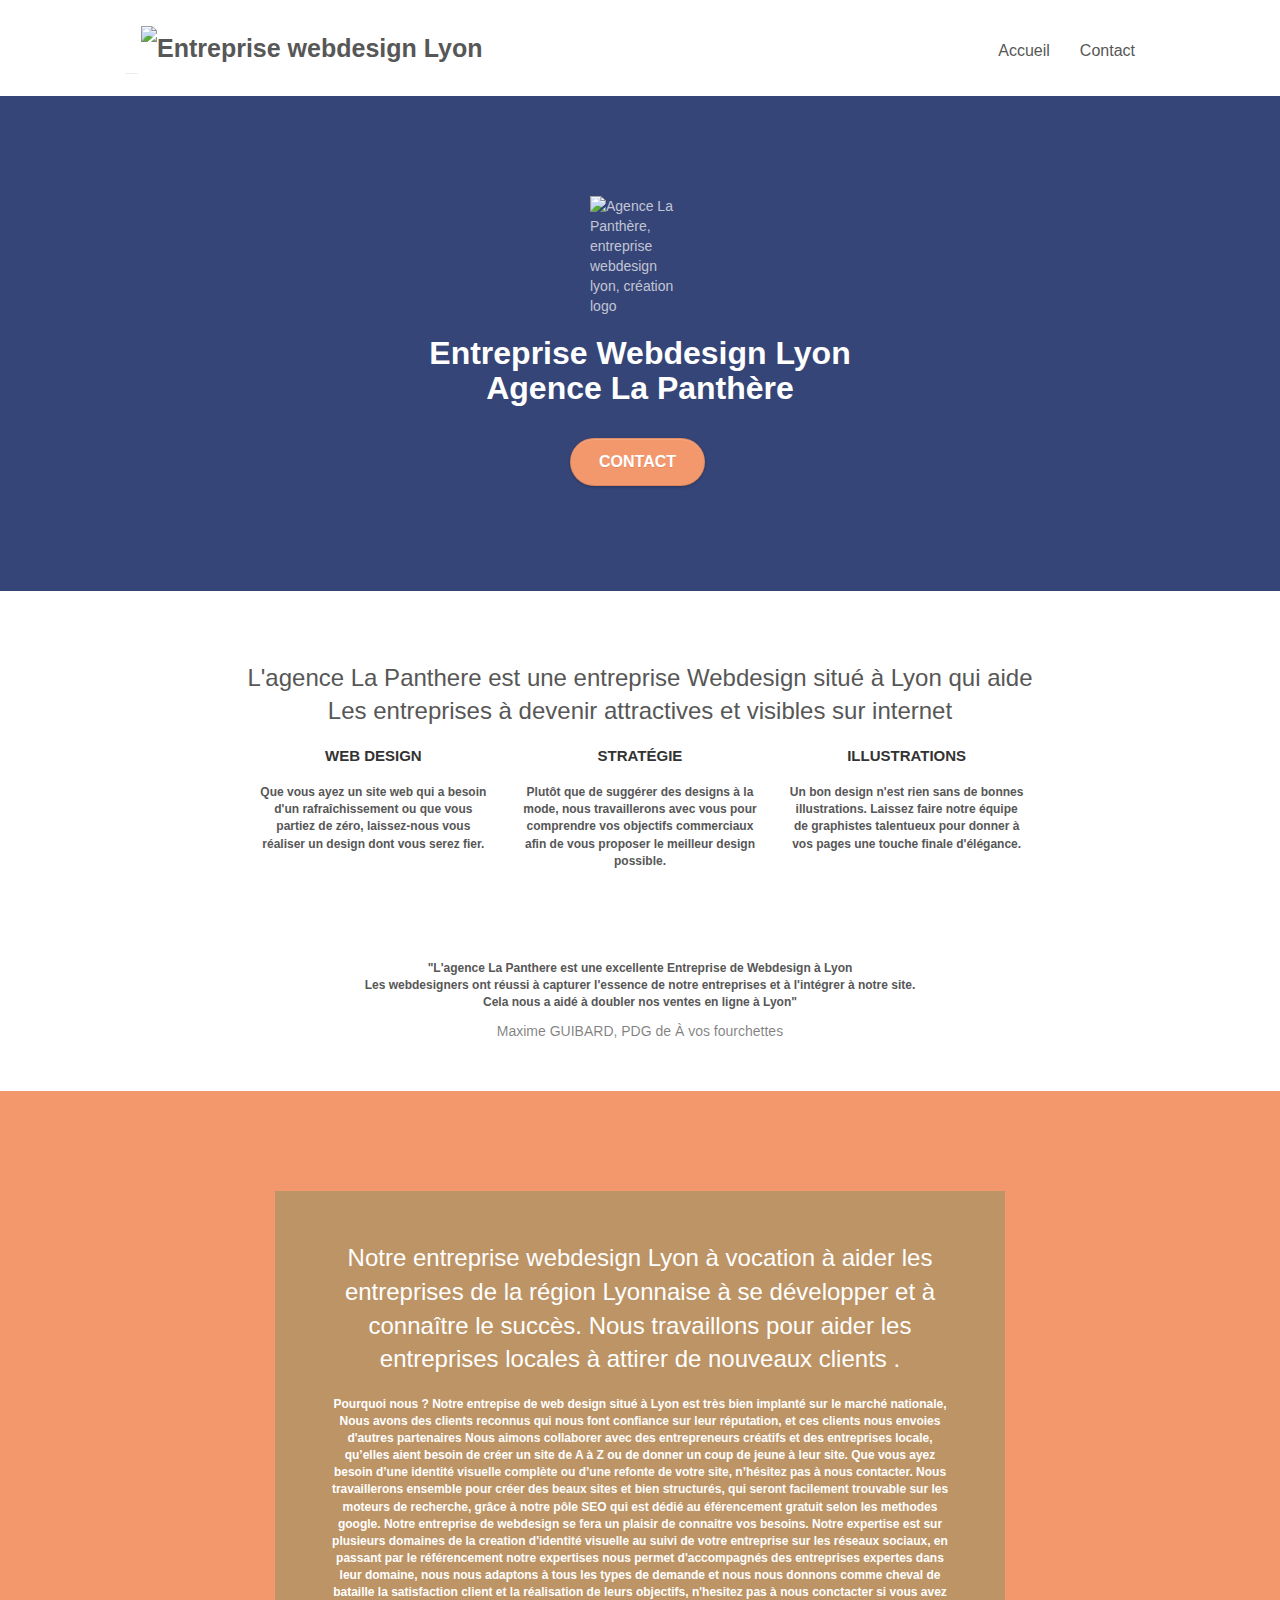
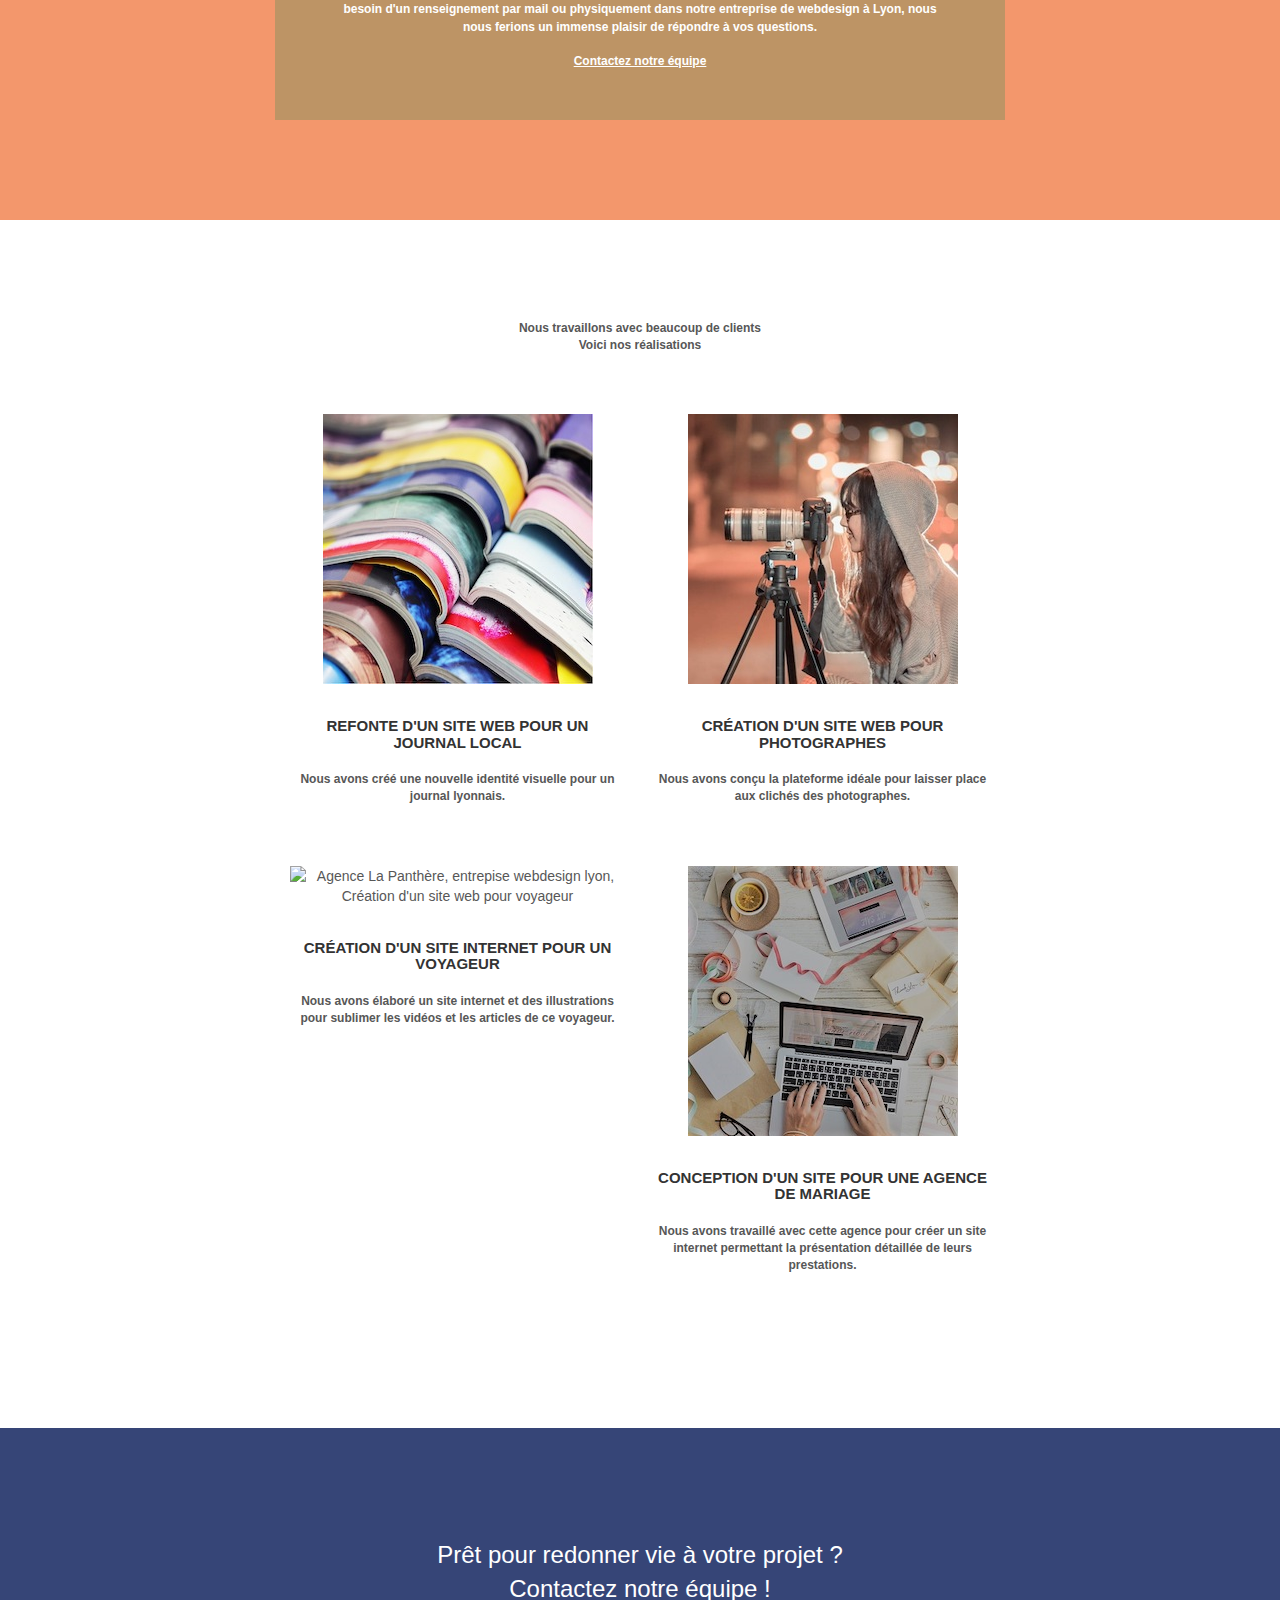
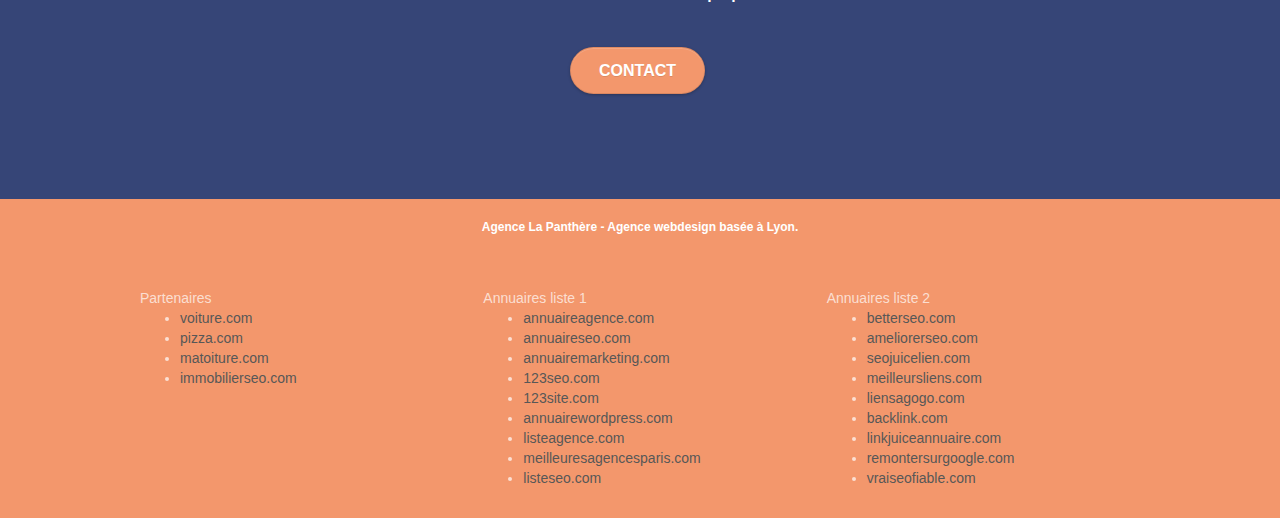
==== index.html @ 8b755641 "ajout du fichier index" ====
<!doctype html>
<html lang="fr">
<head>
    <meta charset="utf-8">
    <meta name="keywords" content="Entreprise webdesign Lyon-Agence la Panthere">
    <meta name="description" content="L'agence La Panthere est une entreprise Webdesign situé à Lyon qui aide les entreprises à devenir attractives et visibles sur internet">
    <meta name="viewport" content="width=device-width, initial-scale=1.0, viewport-fit=cover">
    <link rel="shortcut icon" type="image/png" href="favicon.jpg">
    
	<link rel="stylesheet" type="text/css" href="./css/bootstrap.css">
	<link rel="stylesheet" type="text/css" href="style.css">
	<link rel="stylesheet" type="text/css" href="./css/font-awesome.css">
	<link rel="stylesheet" type="text/css" href="./css/et-line.css">
	
    
	<script async src="./js/jquery-2.1.0.js"></script>
	<script async src="./js/bootstrap.js"></script>
	<script async src="./js/blocs.js"></script>
	<script async src="./js/jquery.touchSwipe.js"></script>
	<script async src="./js/gmaps.js"></script>

    <title>Entreprise webdesign Lyon-AGENCE LA PANTHERE-</title>

    
<!-- Analytics -->
 
<!-- Analytics END -->
    
</head>
<body>
<!-- Principal conteneur -->
<div class="page-container">
    
<!-- bloc-0 -->
<div class="bloc bgc-white l-bloc " id="bloc-0">
	<div class="container bloc-sm">

		<nav class="navbar row">
			<div class="navbar-header">
				<a class="navbar-brand" href="index.html"><img src="img/agence-la-panthere-monochrome.svg" alt="Entreprise webdesign Lyon" height="40" /></a>
				<div class="keywords" style="color:#cccccc;font-size:1px;">Entreprise webdesign Lyon</div>
				<button id="nav-toggle" type="button" class="ui-navbar-toggle navbar-toggle" data-toggle="collapse" data-target=".navbar-1">
					<span class="sr-only">Toggle navigation</span><span class="icon-bar"></span><span class="icon-bar"></span><span class="icon-bar"></span>
				</button>
				
			</div>
			<div class="collapse navbar-collapse navbar-1 special-dropdown-nav">
				<ul class="site-navigation nav navbar-nav">
					<li>
						<a href="Entreprise-webdesign-lyon.html">Accueil</a>
					</li>
					<li>
					</li>
					<li>
						<a href="Entreprise-webdesign-lyon2.html">Contact</a>
					</li>
				</ul>
			</div>
		</nav>
	</div>
</div>
<!-- bloc-0 END -->

<!-- bloc-1-presentation -->
<div class="bloc bgc-dark-slate-blue bg-banniere d-bloc bg-t-edge bloc-bg-texture texture-paper b-parallax" id="bloc-1-hero">
	<div class="container bloc-lg">
		<div class="row tight-width-whitespace">
			<div class="col-sm-12">
				<img src="img/logo.png" class="center-block image-resize-mode" width="100" alt="Agence La Panthère, entreprise webdesign lyon, création logo" />
				<h1 class="text-center hero-bloc-text tc-white ">
					Entreprise Webdesign Lyon<br>
					Agence La Panthère
				</h1>
				<div class="text-center">
					<a href="page2.html" class="btn btn-lg btn-clean btn-rd cta-hero btn-atomic-tangerine" id="cta-hero">Contact</a>
				</div>
			</div>
		</div>
	</div>
</div>
<!-- bloc-1-presentation END -->

<!-- bloc-2-services -->
<div class="bloc bgc-white l-bloc" id="bloc-2-services">
	<div class="container bloc-md">
		<div class="row">
			<div class="col-sm-12 text-center">
				<h2>L'agence La Panthere est une entreprise Webdesign situé à Lyon qui aide <br>
				Les entreprises à devenir attractives et visibles sur internet</h2>
			</div>
		</div>
		<div class="row voffset-lg med-width-whitespace">
			<div class="col-sm-4">
				<div class="text-center">
					<span class="et-icon-browser sm-shadow icon-dark-slate-blue icons icon-lg"></span>
				</div>
				<h3 class="mg-md text-center">
					Web design
				</h3>
				<p class="text-center ">
					Que vous ayez un site web qui a besoin d'un rafraîchissement ou que vous partiez de zéro, laissez-nous vous réaliser un design dont vous serez fier.
				</p>
			</div>
			<div class="col-sm-4">
				<div class="text-center">
					<span class="et-icon-presentation sm-shadow icon-dark-slate-blue icons icon-lg"></span>
				</div>
				<h3 class="mg-md text-center">
					Stratégie
				</h3>
				<p class="text-center ">
					Plutôt que de suggérer des designs à la mode, nous travaillerons avec vous pour comprendre vos objectifs commerciaux afin de vous proposer le meilleur design possible.<br>
				</p>
			</div>
			<div class="col-sm-4">
				<div class="text-center">
					<span class="et-icon-edit sm-shadow icon-dark-slate-blue icons icon-lg"></span>
				</div>
				<h3 class="mg-md text-center">
					Illustrations
				</h3>
				<p class="text-center ">
					Un bon design n'est rien sans de bonnes illustrations. Laissez faire notre équipe de graphistes talentueux pour donner à vos pages une touche finale d'élégance.
				</p>
			</div>
		</div>
		<div class="row voffset-lg voffset">
			<div class="col-xs-12 col-md-8 col-md-offset-2 text-center">
				<p>"L'agence La Panthere est une excellente Entreprise de Webdesign à Lyon<br>
				Les webdesigners ont réussi à capturer l'essence de notre entreprises et à l'intégrer à notre site. <br>
			Cela nous a aidé à doubler nos ventes en ligne à Lyon"</p>
			Maxime GUIBARD, PDG de À vos fourchettes

			</div>
		</div>
	</div>
</div>
<!-- bloc-2-services END -->

<!-- bloc-3-what-i-do -->
<div class="bloc tc-white bgc-atomic-tangerine bg-presentation d-bloc bloc-bg-texture texture-paper b-parallax" id="bloc-3-what-i-do">
	<div class="container bloc-lg">
		<div class="row tight-width-whitespace black-background">
			<div class="col-sm-12">
				<h2 class="mg-md text-center tc-white">
					Notre entreprise webdesign Lyon à vocation à aider les entreprises de la région Lyonnaise à se développer et à connaître le succès. Nous travaillons pour aider les entreprises locales à attirer de nouveaux clients .<br>
				</h2>
				<p class="text-center white">
					Pourquoi nous ? Notre entrepise de web design situé à Lyon est très bien implanté sur le marché nationale, Nous avons des clients reconnus qui nous font confiance sur leur réputation, et ces clients nous envoies d'autres partenaires 
					Nous aimons collaborer avec des entrepreneurs créatifs et des entreprises locale, qu’elles aient besoin de créer un site de A à Z ou de donner un coup de jeune à leur site. Que vous ayez besoin d’une identité visuelle complète ou d’une refonte de votre site, n’hésitez pas à nous contacter. Nous travaillerons ensemble pour créer des beaux sites et bien structurés, 
					qui seront facilement trouvable sur les moteurs de recherche, grâce à notre pôle SEO qui est dédié au éférencement gratuit selon les methodes google.
					Notre entreprise de webdesign se fera un plaisir de connaitre vos besoins.
					Notre expertise est sur plusieurs domaines de la creation d'identité visuelle au suivi de votre entreprise sur les réseaux sociaux, en passant par le référencement notre expertises nous permet d'accompagnés des entreprises expertes dans leur domaine, 
					nous nous adaptons à tous les types de demande et nous nous donnons comme cheval de bataille la satisfaction client et la réalisation de leurs objectifs, n'hesitez pas à nous conctacter si vous avez besoin d'un renseignement par mail ou physiquement dans notre entreprise de webdesign à Lyon, nous nous ferions un immense plaisir de répondre à vos questions.
					 <br><br><a class="ltc-white bold-link" href="page2.html">Contactez notre équipe</a><br>
				</p>
			</div>
		</div>
	</div>
</div>
<!-- bloc-3-what-i-do END -->

<!-- bloc-4-portfolio -->
<div class="bloc bgc-white bg-lines-h2-bg bg-repeat l-bloc" id="bloc-4-portfolio">
	<div class="container bloc-lg">
		<div class="row">
			<div class="col-sm-12 text-center">
				<p>Nous travaillons avec beaucoup de clients <br>
				Voici nos réalisations</p>
			</div>
		</div>
		<div class="row tight-width-whitespace portfolio-row">
			<div class="col-sm-6">
				<a href="#" data-lightbox="img/1.jpg" data-gallery-id="gallery-1" data-caption="Refonte d'un site web pour un journal local" data-frame="snapshot-lb"><img src="img/1.jpg" alt="Agence La Panthère, entreprise webdesign lyon,refonte site web journal" class="img-responsive portfolio-thumb" /></a>
				<h3 class="mg-md text-center">
					Refonte d'un site web pour un journal local
				</h3>
				<p class="text-center">
					Nous avons créé une nouvelle identité visuelle pour un journal lyonnais.
				</p>
			</div>
			<div class="col-sm-6">
				<a href="#" data-lightbox="img/2.jpg" data-gallery-id="gallery-1" data-caption="Création d'un site web pour photographes" data-frame="snapshot-lb"><img src="img/2.jpg" class="img-responsive portfolio-thumb" alt="Agence La Panthère, entrepise webdesign lyon, Création d'un site web pour photographes" /></a>
				<h3 class="mg-md text-center">
					Création d'un site web pour photographes
				</h3>
				<p class="text-center">
					Nous avons conçu la plateforme idéale pour laisser place aux clichés des photographes.
				</p>
			</div>
		</div>
		<div class="row tight-width-whitespace portfolio-row">
			<div class="col-sm-6">
				<a href="#" data-lightbox="img/3.bmp" data-gallery-id="gallery-1" data-caption="Création d'un site internet pour un voyageur" data-frame="snapshot-lb"><img src="img/3.bmp" class="img-responsive portfolio-thumb" alt="Agence La Panthère, entrepise webdesign lyon, Création d'un site web pour voyageur"/></a>
				<h3 class="mg-md text-center">
					Création d'un site internet pour un voyageur
				</h3>
				<p class="text-center">
					Nous avons élaboré un site internet et des illustrations pour sublimer les vidéos et les articles de ce voyageur.
				</p>
			</div>
			<div class="col-sm-6">
				<a href="#" data-lightbox="img/4.bmp" data-gallery-id="gallery-1" data-caption="Conception d'un site pour une agence de mariage" data-frame="snapshot-lb"><img src="img/4.bmp" class="img-responsive portfolio-thumb" alt="Agence La Panthère, entrepise webdesign lyon, Création d'un site web pour agence de mariage" /></a>
				<h3 class="mg-md text-center">
					Conception d'un site pour une agence de mariage
				</h3>
				<p class="text-center">
					Nous avons travaillé avec cette agence pour créer un site internet permettant la présentation détaillée de leurs prestations.
				</p>
			</div>
		</div>
	</div>
</div>
<!-- bloc-4-portfolio END -->

<!-- bloc-5-cta -->
<div class="bloc bgc-dark-slate-blue bg-banniere d-bloc bloc-bg-texture texture-paper" id="bloc-5-cta">
	<div class="container bloc-lg">
		<div class="row">
			<h2 class="mg-md text-center tc-white">
				Prêt pour redonner vie à votre projet  ?<br>Contactez notre équipe !
			</h2>
			<div class="col-sm-12 text-center">
				<a href="page2.html" class="btn btn-atomic-tangerine btn-clean btn-rd btn-lg cta-hero">Contact</a>
			</div>
		</div>
	</div>
</div>
<!-- bloc-5-cta END -->

<!-- Footer - bloc-8 -->
<div class="bloc bgc-atomic-tangerine d-bloc" id="bloc-8">
	<div class="container bloc-sm">
		<div class="row">
			<div class="col-sm-12">
				<p class="text-center white">
					Agence La Panthère - Agence webdesign basée à Lyon.<br>
				</p>
				<div class="row row-no-gutters social">
					<div class="col-sm-3">
						<div class="text-center">
							<a class="social" href="https://twitter.com/?lang=fr"><span class="fa fa-twitter icon-md"></span></a>
						</div>
					</div>
					<div class="col-sm-3">
						<div class="text-center">
							<a class="social" href="https://fr-fr.facebook.com/"><span class="fa fa-facebook icon-md"></span></a>
						</div>
					</div>
					<div class="col-sm-3">
						<div class="text-center">
							<a class="social" href="index.html"><span class="fa fa-dribbble icon-md"></span></a>
						</div>
					</div>
					<div class="col-sm-3">
						<div class="text-center">
							<a class="social" href="index.html"><span class="fa fa-instagram icon-md"></span></a>
						</div>
					</div>
					<div class="keywords" style="color:#F3976C;">Agence web à paris, stratégie web, web design, illustrations, design de site web, site web, web, internet, site internet, site</div>
				</div>
				<div class="row">
					<div class="col-sm-4">
						Partenaires
							<ul>
								<li><a href="voiture.com">voiture.com</a></li>
								<li><a href="pizza.com">pizza.com</a></li>
								<li><a href="matoiture.com">matoiture.com</a></li>
								<li><a href="immobilierseo.com">immobilierseo.com</a></li>
							</ul>		
					</div>
					<div class="col-sm-4">
						Annuaires liste 1
						<ul>
							<li><a href="annuaireagence.com">annuaireagence.com</a></li>
							<li><a href="annuaireseo.com">annuaireseo.com</a></li>
							<li><a href="annuairemarketing.com">annuairemarketing.com</a></li>
							<li><a href="123seoture.com">123seo.com</a></li>
							<li><a href="123site.com">123site.com</a></li>
							<li><a href="annuairewordpress.com">annuairewordpress.com</a></li>
							<li><a href="listeagence.com">listeagence.com</a></li>
							<li><a href="meilleuresagencesparis.com">meilleuresagencesparis.com</a></li>
							<li><a href="listeseo.com">listeseo.com</a></li>
						</ul>
					</div>
					<div class="col-sm-4">
						Annuaires liste 2
						<ul>
							<li><a href="betterseo.com">betterseo.com</a></li>
							<li><a href="ameliorerseo.com">ameliorerseo.com</a></li>
							<li><a href="seojuicelien.com">seojuicelien.com</a></li>
							<li><a href="meilleursliens.com">meilleursliens.com</a></li>
							<li><a href="liensagogo.com">liensagogo.com</a></li>
							<li><a href="backlink.com">backlink.com</a></li>
							<li><a href="linkjuiceannuaire.com">linkjuiceannuaire.com</a></li>
							<li><a href="remontersurgoogle.com">remontersurgoogle.com</a></li>
							<li><a href="vraiseofiable.com">vraiseofiable.com</a></li>
						</ul>
					</div>
				</div>
			</div>
		</div>
	</div>
</div>
<!-- Footer - bloc-8 END -->

</div>
<!-- Principal conteneur END -->
    

</body>
</html>
---- style.css ----
body{margin:0;padding:0;background:#FFF;overflow-x:hidden;-webkit-font-smoothing:antialiased;-moz-osx-font-smoothing:grayscale}a,button{transition:all .3s ease-in-out;outline:none!important}a:hover{text-decoration:none;cursor:pointer}#page-loading-blocs-notifaction{position:fixed;top:0;bottom:0;width:100%;z-index:100000;background:#FFF url(img/pageload-spinner.gif) no-repeat center center}.bloc{width:100%;clear:both;background:50% 50% no-repeat;padding:0 50px;-webkit-background-size:cover;-moz-background-size:cover;-o-background-size:cover;background-size:cover;position:relative}.bloc .container{padding-left:0;padding-right:0}.bloc-lg{padding:100px 50px}.bloc-md{padding:50px}.bloc-sm{padding:20px 50px}.bg-center,.bg-l-edge,.bg-r-edge,.bg-t-edge,.bg-b-edge,.bg-tl-edge,.bg-bl-edge,.bg-tr-edge,.bg-br-edge,.bg-repeat{-webkit-background-size:auto!important;-moz-background-size:auto!important;-o-background-size:auto!important;background-size:auto!important}.bg-repeat{background:repeat}.bg-t-edge{background:top no-repeat}.bloc-bg-texture::before{content:"";background-size:2px 2px;position:absolute;top:0;bottom:0;left:0;right:0}.texture-paper::before{background:url(img/texture-paper.png);background-size:280px 280px}.b-parallax{background-attachment:fixed}.d-bloc{color:rgba(255,255,255,.7)}.d-bloc button:hover{color:rgba(255,255,255,.9)}.d-bloc .icon-round,.d-bloc .icon-square,.d-bloc .icon-rounded,.d-bloc .icon-semi-rounded-a,.d-bloc .icon-semi-rounded-b{border-color:rgba(255,255,255,.9)}.d-bloc .divider-h span{border-color:rgba(255,255,255,.2)}.d-bloc .a-btn,.d-bloc .navbar a,.d-bloc .navbar-brand,.d-bloc a .icon-sm,.d-bloc a .icon-md,.d-bloc a .icon-lg,.d-bloc a .icon-xl,.d-bloc h1 a,.d-bloc h2 a,.d-bloc h3 a,.d-bloc h4 a,.d-bloc h5 a,.d-bloc h6 a,.d-bloc p a{color:rgba(255,255,255,.6)}.d-bloc .a-btn:hover,.d-bloc .navbar a:hover,.d-bloc .navbar-brand:hover,.d-bloc a:hover .icon-sm,.d-bloc a:hover .icon-md,.d-bloc a:hover .icon-lg,.d-bloc a:hover .icon-xl,.d-bloc h1 a:hover,.d-bloc h2 a:hover,.d-bloc h3 a:hover,.d-bloc h4 a:hover,.d-bloc h5 a:hover,.d-bloc h6 a:hover,.d-bloc p a:hover{color:rgba(255,255,255,1)}.d-bloc .navbar-toggle .icon-bar{background:rgba(255,255,255,1)}.d-bloc .btn-wire,.d-bloc .btn-wire:hover{color:rgba(255,255,255,1);border-color:rgba(255,255,255,1)}.d-bloc .panel{color:rgba(0,0,0,.5)}.d-bloc .panel button:hover{color:rgba(0,0,0,.7)}.d-bloc .panel icon{border-color:rgba(0,0,0,.7)}.d-bloc .panel .divider-h span{border-color:rgba(0,0,0,.1)}.d-bloc .panel .a-btn{color:rgba(0,0,0,.6)}.d-bloc .panel .a-btn:hover{color:rgba(0,0,0,1)}.d-bloc .panel .btn-wire,.d-bloc .panel .btn-wire:hover{color:rgba(0,0,0,.7);border-color:rgba(0,0,0,.3)}.d-bloc .panel,.l-bloc{color:rgba(0,0,0,.5)}.d-bloc .panel button:hover,.l-bloc button:hover{color:rgba(0,0,0,.7)}.l-bloc .icon-round,.l-bloc .icon-square,.l-bloc .icon-rounded,.l-bloc .icon-semi-rounded-a,.l-bloc .icon-semi-rounded-b{border-color:rgba(0,0,0,.7)}.d-bloc .panel .divider-h span,.l-bloc .divider-h span{border-color:rgba(0,0,0,.1)}.d-bloc .panel .a-btn,.l-bloc .a-btn,.l-bloc .navbar a,.l-bloc .navbar-brand,.l-bloc a .icon-sm,.l-bloc a .icon-md,.l-bloc a .icon-lg,.l-bloc a .icon-xl,.l-bloc h1 a,.l-bloc h2 a,.l-bloc h3 a,.l-bloc h4 a,.l-bloc h5 a,.l-bloc h6 a,.l-bloc p a{color:rgba(0,0,0,.6)}.d-bloc .panel .a-btn:hover,.l-bloc .a-btn:hover,.l-bloc .navbar a:hover,.l-bloc .navbar-brand:hover,.l-bloc a:hover .icon-sm,.l-bloc a:hover .icon-md,.l-bloc a:hover .icon-lg,.l-bloc a:hover .icon-xl,.l-bloc h1 a:hover,.l-bloc h2 a:hover,.l-bloc h3 a:hover,.l-bloc h4 a:hover,.l-bloc h5 a:hover,.l-bloc h6 a:hover,.l-bloc p a:hover{color:rgba(0,0,0,1)}.l-bloc .navbar-toggle .icon-bar{color:rgba(0,0,0,.6)}.d-bloc .panel .btn-wire,.d-bloc .panel .btn-wire:hover,.l-bloc .btn-wire,.l-bloc .btn-wire:hover{color:rgba(0,0,0,.7);border-color:rgba(0,0,0,.3)}.voffset{margin-top:30px}.voffset-lg{margin-top:80px}.row-no-gutters{margin-right:0;margin-left:0}.row.row-no-gutters>[class^="col-"],.row.row-no-gutters>[class*=" col-"]{padding-right:0;padding-left:0}#bloc-1-hero h1{font-size:32px;font-weight:700}.navbar{margin-bottom:0;z-index:1}.navbar-brand{height:auto;padding:3px 15px;font-size:25px;font-weight:400;font-weight:600;line-height:44px}.navbar-brand img{max-height:200px;margin:0 5px 0 0;display:inline}.navbar-brand img[src$=svg]{min-width:100px}.nav-center .navbar-brand img{margin:0}.navbar .nav{padding-top:2px;margin-right:-16px;float:right;z-index:1}.nav>li{float:left;margin-top:4px;font-size:16px}.navbar-nav .open .dropdown-menu>li>a{text-align:inherit}.nav>li a:hover,.nav>li a:focus{background:transparent}.navbar-toggle{margin:10px 10px 0 0;border:0}.navbar-toggle:hover{background:transparent!important}.navbar-toggle .icon-bar{background-color:rgba(0,0,0,.5);width:26px}.nav-invert .navbar .nav{float:left}.nav-invert .navbar-header,.nav-invert .navbar-brand{float:right;position:relative;z-index:2}@media (min-width:768px){.site-navigation{position:absolute;top:50%;right:20px;transform:translate(0,-50%);-webkit-transform:translateY(-50%)}.nav>li .dropdown-menu a,.nav>li .dropdown-menu a:hover{color:#484848}.nav-invert .site-navigation{left:0;right:0}.nav-center{text-align:center}.nav-center .navbar-header{width:100%}.nav-center .navbar-header,.nav-center .navbar-brand,.nav-center .nav>li{float:none;display:inline-block}.nav-center .site-navigation{position:relative;width:100%;right:0;margin-right:0;margin-top:20px}.nav-center.mini-nav .navbar-toggle{float:none;margin:10px auto 0}}.nav>li>.dropdown a{background:none!important;display:block;padding:14px 15px}nav .caret{margin:0 5px}.dropdown-menu .dropdown-menu{top:-8px;left:100%}.dropdown-menu .dropmenu-flow-right{top:100%;left:0;margin-left:-1px;border-top-left-radius:0;border-top-right-radius:0}.dropdown-menu .dropdown span{border:4px solid #000;border-top-color:transparent;border-right-color:transparent;border-bottom-color:transparent;margin:6px -5px 0 0!important;float:right}.mg-md{margin-top:10px;margin-bottom:20px}.mg-lg{margin-top:10px;margin-bottom:40px}.btn{margin:0 5px 5px 0}.btn.pull-right{margin:0 0 5px 5px}.btn-d,.btn-d:hover,.btn-d:focus{color:#FFF;background:rgba(0,0,0,.3)}button{outline:none!important}.btn-rd{border-radius:40px}.btn-clean{border:1px solid rgba(0,0,0,.08);border-bottom-color:rgba(0,0,0,.1);text-shadow:0 1px 0 rgba(0,0,1,.1);box-shadow:0 1px 3px rgba(0,0,1,.25),inset 0 1px 0 0 rgba(255,255,255,.15)}.icon-md{font-size:30px!important}.icon-lg{font-size:60px!important}.sm-shadow{text-shadow:0 1px 2px rgba(0,0,0,.3)}.panel-sq,.panel-sq .panel-heading,.panel-sq .panel-footer{border-radius:0}.panel-rd{border-radius:30px}.panel-rd .panel-heading{border-radius:29px 29px 0 0}.panel-rd .panel-footer{border-radius:0 0 29px 29px}.form-control{border-color:rgba(0,0,0,.1);box-shadow:none}.scrollToTop{width:40px;height:40px;position:fixed;bottom:20px;right:20px;opacity:0;z-index:500;transition:all .3s ease-in-out}.scrollToTop span{margin-top:6px}.showScrollTop{font-size:14px;opacity:1}a[data-lightbox]{position:relative;display:block;text-align:center}a[data-lightbox]:hover::before{content:"+";font-family:"HelveticaNeue-Light","Helvetica Neue Light","Helvetica Neue",Helvetica,Arial;font-size:32px;width:50px;height:50px;margin-left:-25px;border-radius:50%;background:rgba(0,0,0,.6);color:#FFF;font-weight:100;z-index:1;position:absolute;top:50%;transform:translateY(-50%);-webkit-transform:translateY(-50%)}a[data-lightbox]:hover img{opacity:.6;-webkit-animation-fill-mode:none;animation-fill-mode:none}#lightbox-modal{display:flex;align-items:center}#lightbox-modal .modal-dialog{width:90%;max-width:900px;margin:0 auto 0}#lightbox-modal .modal-dialog img{max-height:90vh;margin:0 auto}.lightbox-caption{padding:20px;color:#FFF;background:rgba(0,0,0,.5);position:absolute;left:15px;right:15px;bottom:5px}.close-lightbox{color:#FFF;font-size:30px;position:absolute;top:20px;right:20px;z-index:20;background:rgba(0,0,0,.5);border:none;line-height:30px;padding:0 9px 5px;opacity:.3}.close-lightbox:hover,.next-lightbox:hover,.prev-lightbox:hover{opacity:1;color:#FFF}.next-lightbox,.prev-lightbox{font-size:20px;color:rgba(255,255,255,.9);background:rgba(0,0,0,.5);transition:all .2s ease-in-out;position:absolute;top:45%;z-index:1;opacity:.4}.next-lightbox{padding:6px 8px 1px 13px;right:25px}.prev-lightbox{padding:6px 13px 1px 10px;left:25px}.snapshot-lb .modal-body{padding-bottom:45px}.snapshot-lb .lightbox-caption{padding:0;color:rgba(0,0,0,.5);background:none}h1,h2,h3,h4,h5,h6,p,label,.btn,a{font-family:"helvetica";font-weight:400;color:#575757!important}.container{max-width:1000px}.hero-bloc-text{font-size:38px}.hero-bloc-text-sub{font-size:36px}.statement-bloc-text{line-height:26px;font-style:italic;font-size:20px;text-align:center;font-weight:lighter;max-width:520px;margin:auto auto auto auto}p{font-size:12px;font-weight:700}.tight-width-whitespace{max-width:730px;margin:auto auto auto auto}.h1{font-size:20px;font-family:"Open Sans"}.cta-hero{margin-top:22px;color:#FFFFFF!important;text-transform:uppercase;padding:12px 28px 12px 28px;font-size:16px;font-weight:700}.social{max-width:400px;margin:auto auto auto auto}h2{font-size:24px;line-height:1.4em;font-weight:500}h3{font-size:15px;text-transform:uppercase;font-weight:700;color:#333333!important}.med-width-whitespace{max-width:800px;margin:auto auto auto auto;box-shadow:0 0 0 #000}h1{color:#333333!important}h4{color:#333333!important}.icons{margin-bottom:14px;margin-top:24px}.white{color:#FFFFFF!important}.portfolio-thumb{margin-bottom:24px}.portfolio-row{margin-bottom:44px;margin-top:50px;display:-webkit-flex}.avatar{box-shadow:0 4px 9px rgba(0,0,0,.3)}.black-background{background-color:rgba(165,147,99,.7);padding:40px 40px 40px 40px}.bold-link{font-weight:900;text-decoration:underline!important}.bgc-white{background-color:#FFF}.bgc-dark-slate-blue{background-color:#364577}.bgc-atomic-tangerine{background-color:#F3976C}.tc-white{color:#ffffff!important}.btn-atomic-tangerine{background:#F3976C;color:#FFFFFF!important}.btn-atomic-tangerine:hover{background:#c27956!important;color:#FFFFFF!important}.ltc-white{color:#FFFFFF!important}.ltc-white:hover{color:#cccccc!important}.ltc-atomic-tangerine{color:#F3976C!important}.ltc-atomic-tangerine:hover{color:#c27956!important}.icon-dark-slate-blue{color:#364577!important;border-color:#364577!important}.bg-dots-bg{background-image:url(img/dots-bg.png)}.bg-lines-h2-bg{background-image:url(img/lines-h2-bg.png)}.bg-banniere{background-image:url(img/agence-la-panthere.jpg)}.bg-presentation{background-image:url(img/image-de-presentation.bmp)}@media (max-width:1024px){.bloc{padding-left:20px;padding-right:20px}.bloc.full-width-bloc,.bloc-tile-2.full-width-bloc .container,.bloc-tile-3.full-width-bloc .container,.bloc-tile-4.full-width-bloc .container{padding-left:0;padding-right:0}}@media (max-width:992px) and (min-width:768px){.navbar .nav{max-width:80%}.nav-center.navbar .nav{max-width:100%}}@media only screen and (min-device-width:768px) and (max-device-width:1024px) and (orientation:landscape){.b-parallax{background-attachment:scroll}}@media only screen and (min-device-width:1024px) and (max-device-width:1366px) and (-webkit-min-device-pixel-ratio:1.5){.b-parallax{background-attachment:scroll}}@media (max-width:991px){.container{width:100%}.b-parallax{background-attachment:scroll}.page-container,#hero-bloc{overflow-x:hidden;position:relative}.bloc{padding-left:constant(safe-area-inset-left);padding-right:constant(safe-area-inset-right)}.bloc-group,.bloc-group .bloc{display:block;width:100%}.bloc-fill-screen .fill-bloc-top-edge,.bloc-fill-screen .fill-bloc-bottom-edge{padding:0 20px;padding-left:constant(safe-area-inset-left);padding-right:constant(safe-area-inset-right)}}@media (max-width:767px){.page-container{overflow-x:hidden;position:relative}h1,h2,h3,h4,h5,h6,p,#disqus_thread{padding-left:10px!important;padding-right:10px!important}.b-parallax{background-attachment:scroll}.navbar .nav{padding-top:0;border-top:1px solid rgba(0,0,0,.2);float:none!important}.navbar.row{margin-left:0;margin-right:0}.site-navigation{position:inherit;transform:none;-webkit-transform:none;-ms-transform:none}.nav>li{margin-top:0;border-bottom:1px solid rgba(0,0,0,.1);background:rgba(0,0,0,.05);text-align:left;padding-left:15px;width:100%}.nav>li:hover{background:rgba(0,0,0,.08)}.dropdown .dropdown a .caret{float:none;margin:5px 0 0 10px!important;border:4px solid #000;border-bottom-color:transparent;border-right-color:transparent;border-left-color:transparent}#hero-bloc .navbar .nav{background:rgba(0,0,0,.8)}#hero-bloc .navbar .nav a{color:rgba(255,255,255,.6)}.hero{padding:50px 0}.hero-nav{left:-1px;right:-1px}.navbar-collapse{padding:0;overflow-x:hidden;-webkit-box-shadow:none;box-shadow:none}.navbar-brand img{max-height:40px;width:auto}.nav-invert .navbar-header{float:none;width:100%}.nav-invert .navbar-toggle{float:left;margin-left:10px}.bloc{padding-left:0;padding-right:0}.bloc-xxl,.bloc-xl,.bloc-lg{padding:40px 0}.bloc-sm,.bloc-md{padding-left:0;padding-right:0}.bloc-tile-2 .container,.bloc-tile-3 .container,.bloc-tile-4 .container,.bloc-fill-screen .fill-bloc-top-edge,.bloc-fill-screen .fill-bloc-bottom-edge{padding-left:0;padding-right:0}.a-block{padding:0 10px}.btn-dwn{display:none}.voffset{margin-top:5px}.voffset-md{margin-top:20px}.voffset-lg{margin-top:30px}form{padding:5px}.close-lightbox{display:inline-block}.blocsapp-device-iphone5{background-size:216px 425px;padding-top:60px;width:216px;height:425px}.blocsapp-device-iphone5 img{width:180px;height:320px}}@media (max-width:400px){.bloc{padding-left:0;padding-right:0}}@media (max-width:767px){.bloc-mob-center-text{text-align:center}.row.tight-width-whitespace.portfolio-row{display:block}}
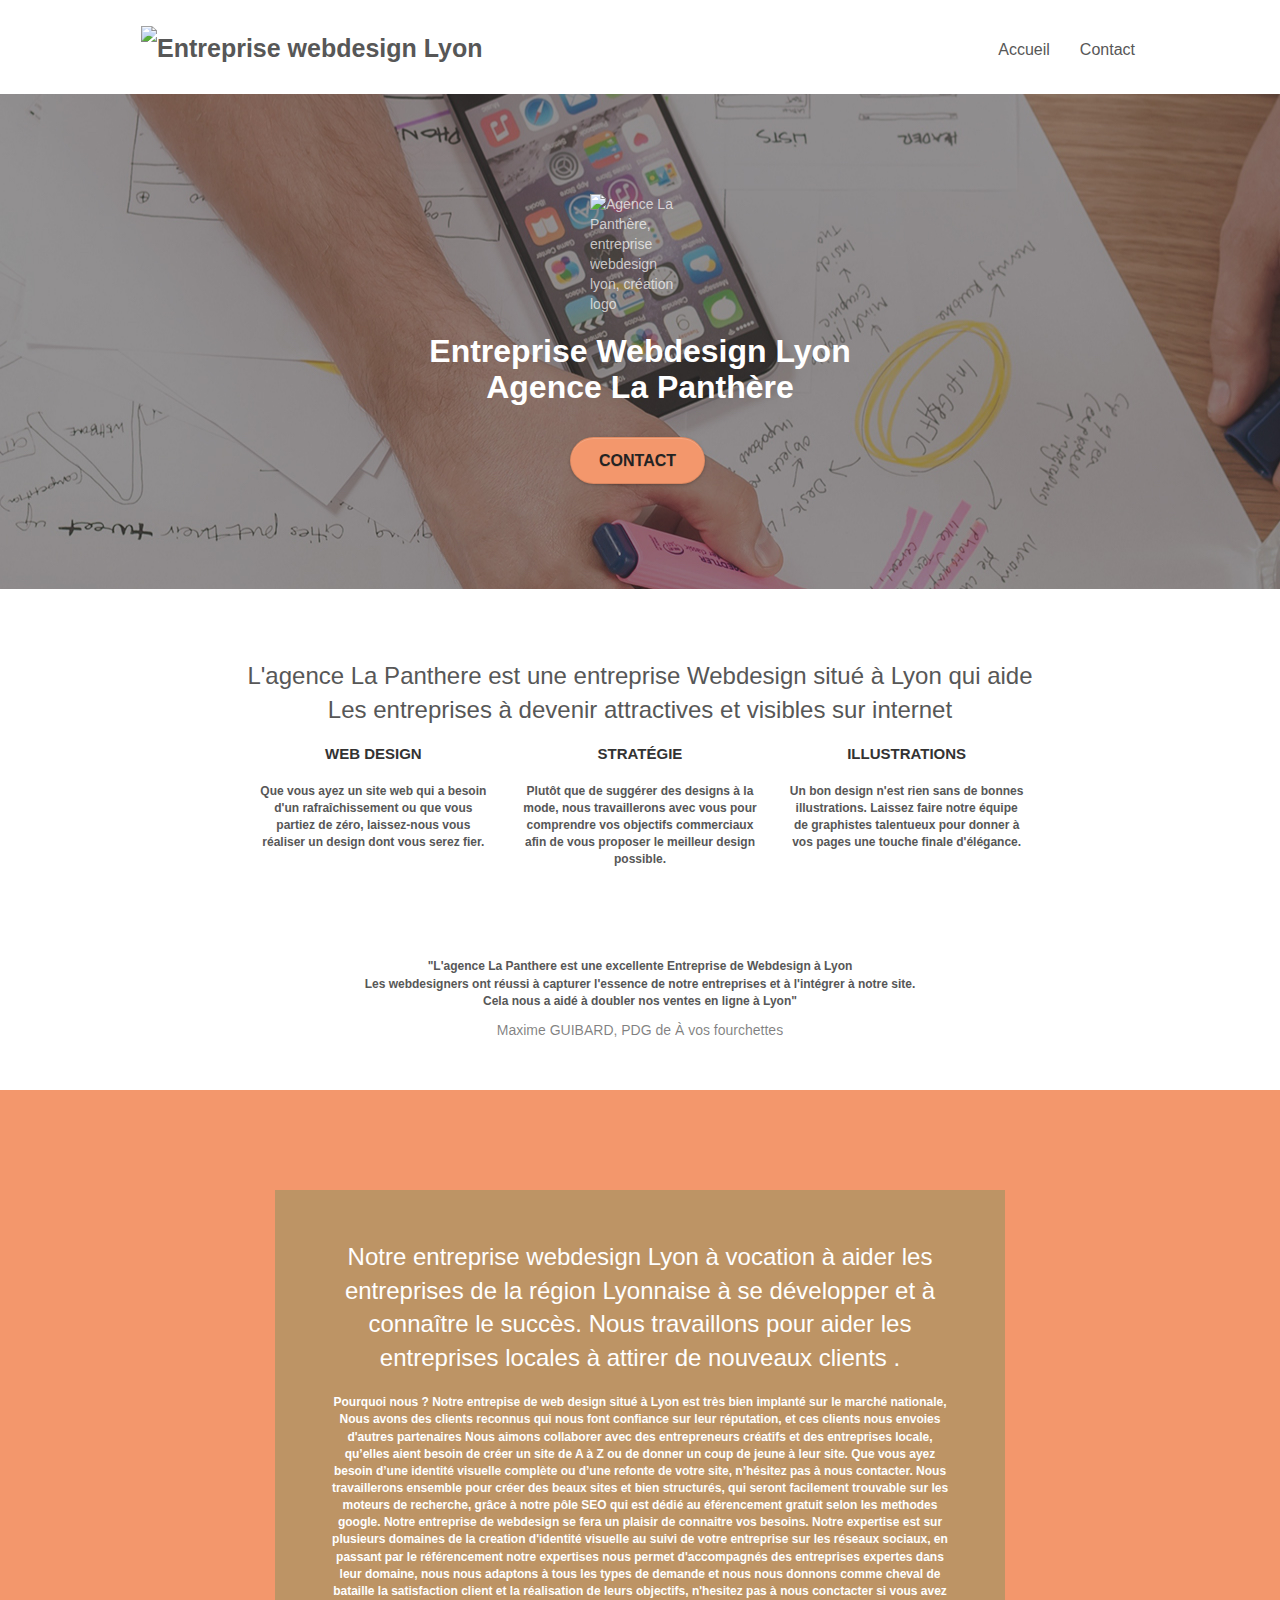
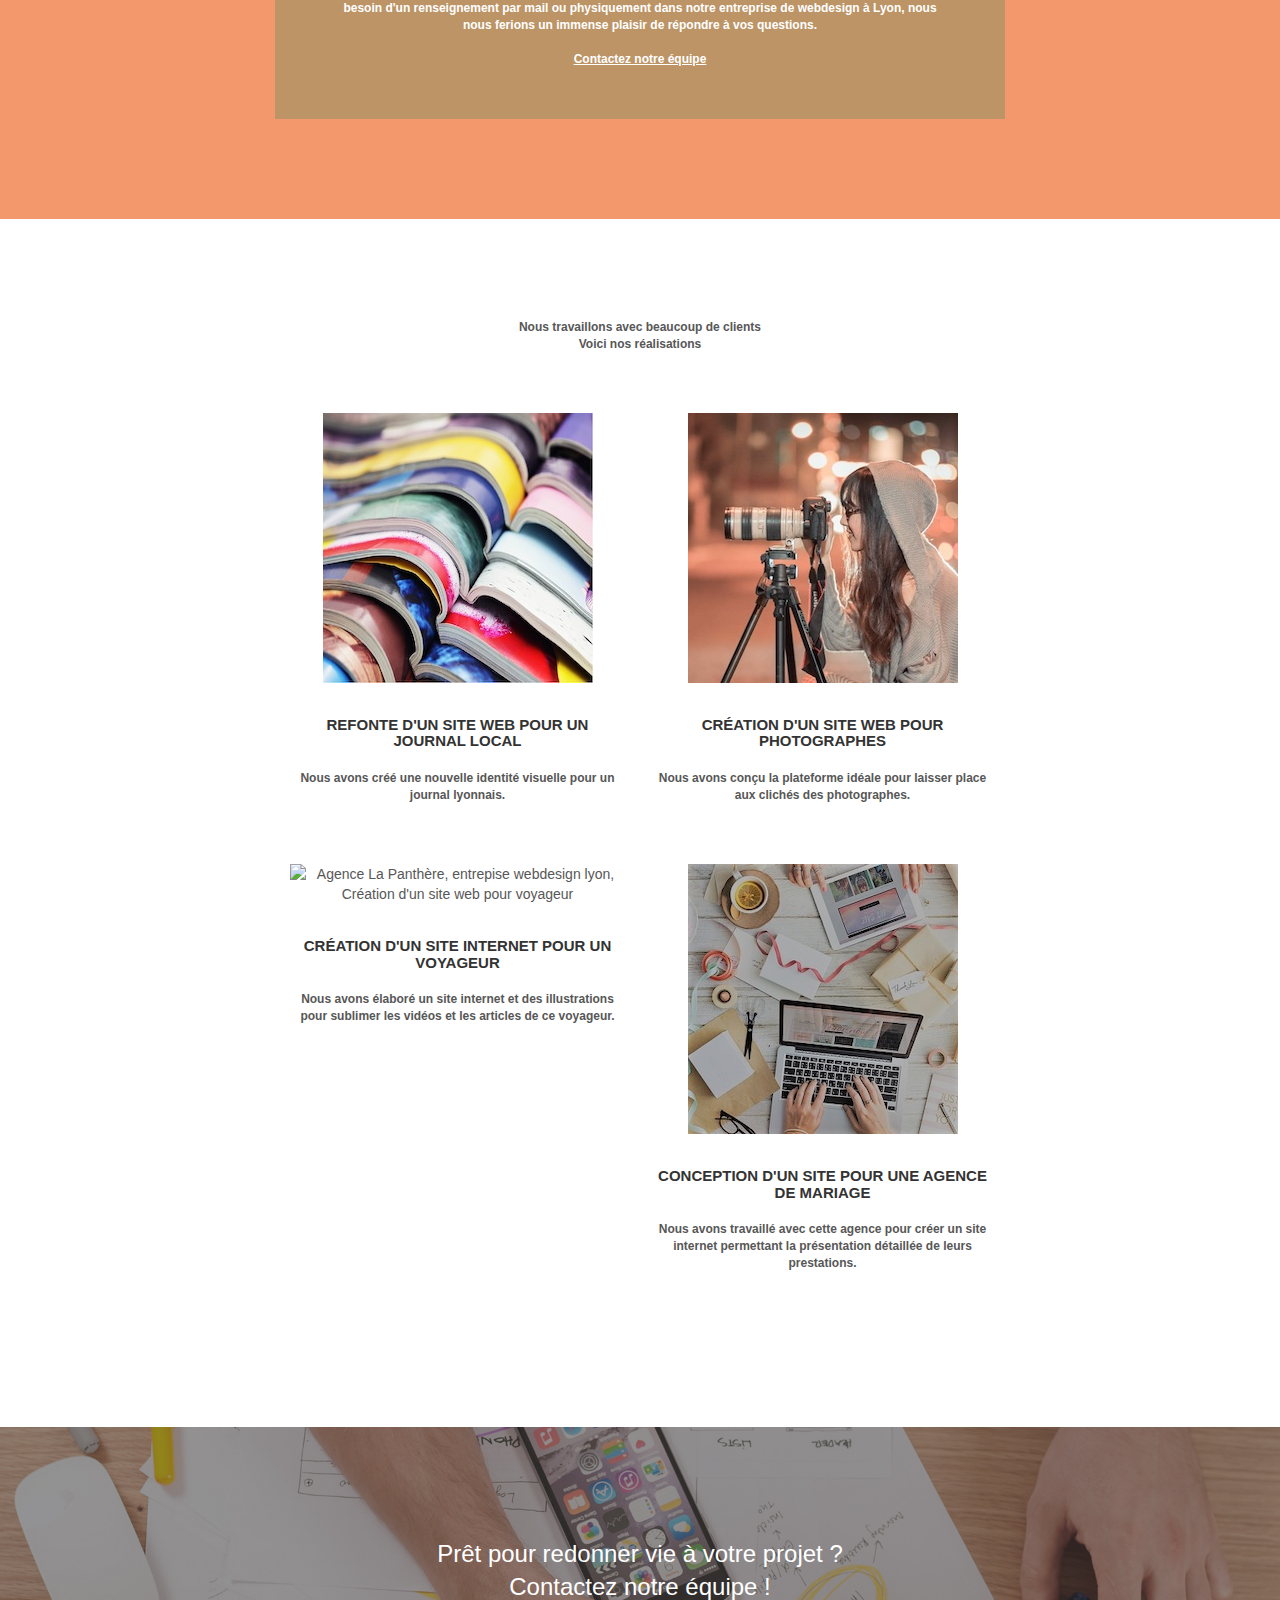
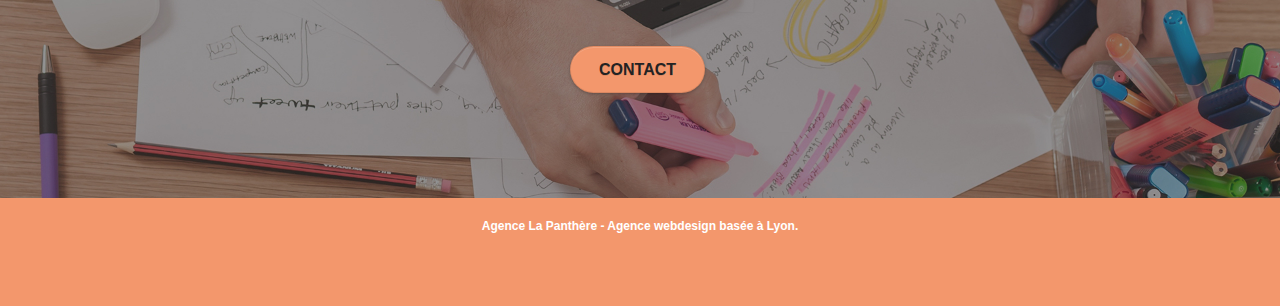
==== commit f2d4106d: "enlevement lien footer" ====
--- a/index.html
+++ b/index.html
@@ -37,8 +37,7 @@
 
 		<nav class="navbar row">
 			<div class="navbar-header">
-				<a class="navbar-brand" href="index.html"><img src="img/agence-la-panthere-monochrome.svg" alt="Entreprise webdesign Lyon" height="40" /></a>
-				<div class="keywords" style="color:#cccccc;font-size:1px;">Entreprise webdesign Lyon</div>
+				<a class="navbar-brand" href="index.html"><img src="img/agence-la-panthere-monochrome.svg" alt="Entreprise webdesign Lyon" height="40"></a>
 				<button id="nav-toggle" type="button" class="ui-navbar-toggle navbar-toggle" data-toggle="collapse" data-target=".navbar-1">
 					<span class="sr-only">Toggle navigation</span><span class="icon-bar"></span><span class="icon-bar"></span><span class="icon-bar"></span>
 				</button>
@@ -66,8 +65,8 @@
 	<div class="container bloc-lg">
 		<div class="row tight-width-whitespace">
 			<div class="col-sm-12">
-				<img src="img/logo.png" class="center-block image-resize-mode" width="100" alt="Agence La Panthère, entreprise webdesign lyon, création logo" />
-				<h1 class="text-center hero-bloc-text tc-white ">
+				<img src="img/logo.png" class="center-block image-resize-mode" width="100" alt="Agence La Panthère, entreprise webdesign lyon, création logo">
+				<h1 class="text-center hero-bloc-text tc-white">
 					Entreprise Webdesign Lyon<br>
 					Agence La Panthère
 				</h1>
@@ -171,7 +170,7 @@
 		</div>
 		<div class="row tight-width-whitespace portfolio-row">
 			<div class="col-sm-6">
-				<a href="#" data-lightbox="img/1.jpg" data-gallery-id="gallery-1" data-caption="Refonte d'un site web pour un journal local" data-frame="snapshot-lb"><img src="img/1.jpg" alt="Agence La Panthère, entreprise webdesign lyon,refonte site web journal" class="img-responsive portfolio-thumb" /></a>
+				<a href="#" data-lightbox="img/1.jpg" data-gallery-id="gallery-1" data-caption="Refonte d'un site web pour un journal local" data-frame="snapshot-lb"><img src="img/1.jpg" alt="Agence La Panthère, entreprise webdesign lyon,refonte site web journal" class="img-responsive portfolio-thumb"></a>
 				<h3 class="mg-md text-center">
 					Refonte d'un site web pour un journal local
 				</h3>
@@ -180,7 +179,7 @@
 				</p>
 			</div>
 			<div class="col-sm-6">
-				<a href="#" data-lightbox="img/2.jpg" data-gallery-id="gallery-1" data-caption="Création d'un site web pour photographes" data-frame="snapshot-lb"><img src="img/2.jpg" class="img-responsive portfolio-thumb" alt="Agence La Panthère, entrepise webdesign lyon, Création d'un site web pour photographes" /></a>
+				<a href="#" data-lightbox="img/2.jpg" data-gallery-id="gallery-1" data-caption="Création d'un site web pour photographes" data-frame="snapshot-lb"><img src="img/2.jpg" class="img-responsive portfolio-thumb" alt="Agence La Panthère, entrepise webdesign lyon, Création d'un site web pour photographes"></a>
 				<h3 class="mg-md text-center">
 					Création d'un site web pour photographes
 				</h3>
@@ -191,7 +190,7 @@
 		</div>
 		<div class="row tight-width-whitespace portfolio-row">
 			<div class="col-sm-6">
-				<a href="#" data-lightbox="img/3.bmp" data-gallery-id="gallery-1" data-caption="Création d'un site internet pour un voyageur" data-frame="snapshot-lb"><img src="img/3.bmp" class="img-responsive portfolio-thumb" alt="Agence La Panthère, entrepise webdesign lyon, Création d'un site web pour voyageur"/></a>
+				<a href="#" data-lightbox="img/3.bmp" data-gallery-id="gallery-1" data-caption="Création d'un site internet pour un voyageur" data-frame="snapshot-lb"><img src="img/3.bmp" class="img-responsive portfolio-thumb" alt="Agence La Panthère, entrepise webdesign lyon, Création d'un site web pour voyageur"></a>
 				<h3 class="mg-md text-center">
 					Création d'un site internet pour un voyageur
 				</h3>
@@ -200,7 +199,7 @@
 				</p>
 			</div>
 			<div class="col-sm-6">
-				<a href="#" data-lightbox="img/4.bmp" data-gallery-id="gallery-1" data-caption="Conception d'un site pour une agence de mariage" data-frame="snapshot-lb"><img src="img/4.bmp" class="img-responsive portfolio-thumb" alt="Agence La Panthère, entrepise webdesign lyon, Création d'un site web pour agence de mariage" /></a>
+				<a href="#" data-lightbox="img/4.bmp" data-gallery-id="gallery-1" data-caption="Conception d'un site pour une agence de mariage" data-frame="snapshot-lb"><img src="img/4.bmp" class="img-responsive portfolio-thumb" alt="Agence La Panthère, entrepise webdesign lyon, Création d'un site web pour agence de mariage"></a>
 				<h3 class="mg-md text-center">
 					Conception d'un site pour une agence de mariage
 				</h3>
@@ -259,45 +258,6 @@
 					</div>
 					<div class="keywords" style="color:#F3976C;">Agence web à paris, stratégie web, web design, illustrations, design de site web, site web, web, internet, site internet, site</div>
 				</div>
-				<div class="row">
-					<div class="col-sm-4">
-						Partenaires
-							<ul>
-								<li><a href="voiture.com">voiture.com</a></li>
-								<li><a href="pizza.com">pizza.com</a></li>
-								<li><a href="matoiture.com">matoiture.com</a></li>
-								<li><a href="immobilierseo.com">immobilierseo.com</a></li>
-							</ul>		
-					</div>
-					<div class="col-sm-4">
-						Annuaires liste 1
-						<ul>
-							<li><a href="annuaireagence.com">annuaireagence.com</a></li>
-							<li><a href="annuaireseo.com">annuaireseo.com</a></li>
-							<li><a href="annuairemarketing.com">annuairemarketing.com</a></li>
-							<li><a href="123seoture.com">123seo.com</a></li>
-							<li><a href="123site.com">123site.com</a></li>
-							<li><a href="annuairewordpress.com">annuairewordpress.com</a></li>
-							<li><a href="listeagence.com">listeagence.com</a></li>
-							<li><a href="meilleuresagencesparis.com">meilleuresagencesparis.com</a></li>
-							<li><a href="listeseo.com">listeseo.com</a></li>
-						</ul>
-					</div>
-					<div class="col-sm-4">
-						Annuaires liste 2
-						<ul>
-							<li><a href="betterseo.com">betterseo.com</a></li>
-							<li><a href="ameliorerseo.com">ameliorerseo.com</a></li>
-							<li><a href="seojuicelien.com">seojuicelien.com</a></li>
-							<li><a href="meilleursliens.com">meilleursliens.com</a></li>
-							<li><a href="liensagogo.com">liensagogo.com</a></li>
-							<li><a href="backlink.com">backlink.com</a></li>
-							<li><a href="linkjuiceannuaire.com">linkjuiceannuaire.com</a></li>
-							<li><a href="remontersurgoogle.com">remontersurgoogle.com</a></li>
-							<li><a href="vraiseofiable.com">vraiseofiable.com</a></li>
-						</ul>
-					</div>
-				</div>
 			</div>
 		</div>
 	</div>
--- a/style.css
+++ b/style.css
@@ -1 +1 @@
-body{margin:0;padding:0;background:#FFF;overflow-x:hidden;-webkit-font-smoothing:antialiased;-moz-osx-font-smoothing:grayscale}a,button{transition:all .3s ease-in-out;outline:none!important}a:hover{text-decoration:none;cursor:pointer}#page-loading-blocs-notifaction{position:fixed;top:0;bottom:0;width:100%;z-index:100000;background:#FFF url(img/pageload-spinner.gif) no-repeat center center}.bloc{width:100%;clear:both;background:50% 50% no-repeat;padding:0 50px;-webkit-background-size:cover;-moz-background-size:cover;-o-background-size:cover;background-size:cover;position:relative}.bloc .container{padding-left:0;padding-right:0}.bloc-lg{padding:100px 50px}.bloc-md{padding:50px}.bloc-sm{padding:20px 50px}.bg-center,.bg-l-edge,.bg-r-edge,.bg-t-edge,.bg-b-edge,.bg-tl-edge,.bg-bl-edge,.bg-tr-edge,.bg-br-edge,.bg-repeat{-webkit-background-size:auto!important;-moz-background-size:auto!important;-o-background-size:auto!important;background-size:auto!important}.bg-repeat{background:repeat}.bg-t-edge{background:top no-repeat}.bloc-bg-texture::before{content:"";background-size:2px 2px;position:absolute;top:0;bottom:0;left:0;right:0}.texture-paper::before{background:url(img/texture-paper.png);background-size:280px 280px}.b-parallax{background-attachment:fixed}.d-bloc{color:rgba(255,255,255,.7)}.d-bloc button:hover{color:rgba(255,255,255,.9)}.d-bloc .icon-round,.d-bloc .icon-square,.d-bloc .icon-rounded,.d-bloc .icon-semi-rounded-a,.d-bloc .icon-semi-rounded-b{border-color:rgba(255,255,255,.9)}.d-bloc .divider-h span{border-color:rgba(255,255,255,.2)}.d-bloc .a-btn,.d-bloc .navbar a,.d-bloc .navbar-brand,.d-bloc a .icon-sm,.d-bloc a .icon-md,.d-bloc a .icon-lg,.d-bloc a .icon-xl,.d-bloc h1 a,.d-bloc h2 a,.d-bloc h3 a,.d-bloc h4 a,.d-bloc h5 a,.d-bloc h6 a,.d-bloc p a{color:rgba(255,255,255,.6)}.d-bloc .a-btn:hover,.d-bloc .navbar a:hover,.d-bloc .navbar-brand:hover,.d-bloc a:hover .icon-sm,.d-bloc a:hover .icon-md,.d-bloc a:hover .icon-lg,.d-bloc a:hover .icon-xl,.d-bloc h1 a:hover,.d-bloc h2 a:hover,.d-bloc h3 a:hover,.d-bloc h4 a:hover,.d-bloc h5 a:hover,.d-bloc h6 a:hover,.d-bloc p a:hover{color:rgba(255,255,255,1)}.d-bloc .navbar-toggle .icon-bar{background:rgba(255,255,255,1)}.d-bloc .btn-wire,.d-bloc .btn-wire:hover{color:rgba(255,255,255,1);border-color:rgba(255,255,255,1)}.d-bloc .panel{color:rgba(0,0,0,.5)}.d-bloc .panel button:hover{color:rgba(0,0,0,.7)}.d-bloc .panel icon{border-color:rgba(0,0,0,.7)}.d-bloc .panel .divider-h span{border-color:rgba(0,0,0,.1)}.d-bloc .panel .a-btn{color:rgba(0,0,0,.6)}.d-bloc .panel .a-btn:hover{color:rgba(0,0,0,1)}.d-bloc .panel .btn-wire,.d-bloc .panel .btn-wire:hover{color:rgba(0,0,0,.7);border-color:rgba(0,0,0,.3)}.d-bloc .panel,.l-bloc{color:rgba(0,0,0,.5)}.d-bloc .panel button:hover,.l-bloc button:hover{color:rgba(0,0,0,.7)}.l-bloc .icon-round,.l-bloc .icon-square,.l-bloc .icon-rounded,.l-bloc .icon-semi-rounded-a,.l-bloc .icon-semi-rounded-b{border-color:rgba(0,0,0,.7)}.d-bloc .panel .divider-h span,.l-bloc .divider-h span{border-color:rgba(0,0,0,.1)}.d-bloc .panel .a-btn,.l-bloc .a-btn,.l-bloc .navbar a,.l-bloc .navbar-brand,.l-bloc a .icon-sm,.l-bloc a .icon-md,.l-bloc a .icon-lg,.l-bloc a .icon-xl,.l-bloc h1 a,.l-bloc h2 a,.l-bloc h3 a,.l-bloc h4 a,.l-bloc h5 a,.l-bloc h6 a,.l-bloc p a{color:rgba(0,0,0,.6)}.d-bloc .panel .a-btn:hover,.l-bloc .a-btn:hover,.l-bloc .navbar a:hover,.l-bloc .navbar-brand:hover,.l-bloc a:hover .icon-sm,.l-bloc a:hover .icon-md,.l-bloc a:hover .icon-lg,.l-bloc a:hover .icon-xl,.l-bloc h1 a:hover,.l-bloc h2 a:hover,.l-bloc h3 a:hover,.l-bloc h4 a:hover,.l-bloc h5 a:hover,.l-bloc h6 a:hover,.l-bloc p a:hover{color:rgba(0,0,0,1)}.l-bloc .navbar-toggle .icon-bar{color:rgba(0,0,0,.6)}.d-bloc .panel .btn-wire,.d-bloc .panel .btn-wire:hover,.l-bloc .btn-wire,.l-bloc .btn-wire:hover{color:rgba(0,0,0,.7);border-color:rgba(0,0,0,.3)}.voffset{margin-top:30px}.voffset-lg{margin-top:80px}.row-no-gutters{margin-right:0;margin-left:0}.row.row-no-gutters>[class^="col-"],.row.row-no-gutters>[class*=" col-"]{padding-right:0;padding-left:0}#bloc-1-hero h1{font-size:32px;font-weight:700}.navbar{margin-bottom:0;z-index:1}.navbar-brand{height:auto;padding:3px 15px;font-size:25px;font-weight:400;font-weight:600;line-height:44px}.navbar-brand img{max-height:200px;margin:0 5px 0 0;display:inline}.navbar-brand img[src$=svg]{min-width:100px}.nav-center .navbar-brand img{margin:0}.navbar .nav{padding-top:2px;margin-right:-16px;float:right;z-index:1}.nav>li{float:left;margin-top:4px;font-size:16px}.navbar-nav .open .dropdown-menu>li>a{text-align:inherit}.nav>li a:hover,.nav>li a:focus{background:transparent}.navbar-toggle{margin:10px 10px 0 0;border:0}.navbar-toggle:hover{background:transparent!important}.navbar-toggle .icon-bar{background-color:rgba(0,0,0,.5);width:26px}.nav-invert .navbar .nav{float:left}.nav-invert .navbar-header,.nav-invert .navbar-brand{float:right;position:relative;z-index:2}@media (min-width:768px){.site-navigation{position:absolute;top:50%;right:20px;transform:translate(0,-50%);-webkit-transform:translateY(-50%)}.nav>li .dropdown-menu a,.nav>li .dropdown-menu a:hover{color:#484848}.nav-invert .site-navigation{left:0;right:0}.nav-center{text-align:center}.nav-center .navbar-header{width:100%}.nav-center .navbar-header,.nav-center .navbar-brand,.nav-center .nav>li{float:none;display:inline-block}.nav-center .site-navigation{position:relative;width:100%;right:0;margin-right:0;margin-top:20px}.nav-center.mini-nav .navbar-toggle{float:none;margin:10px auto 0}}.nav>li>.dropdown a{background:none!important;display:block;padding:14px 15px}nav .caret{margin:0 5px}.dropdown-menu .dropdown-menu{top:-8px;left:100%}.dropdown-menu .dropmenu-flow-right{top:100%;left:0;margin-left:-1px;border-top-left-radius:0;border-top-right-radius:0}.dropdown-menu .dropdown span{border:4px solid #000;border-top-color:transparent;border-right-color:transparent;border-bottom-color:transparent;margin:6px -5px 0 0!important;float:right}.mg-md{margin-top:10px;margin-bottom:20px}.mg-lg{margin-top:10px;margin-bottom:40px}.btn{margin:0 5px 5px 0}.btn.pull-right{margin:0 0 5px 5px}.btn-d,.btn-d:hover,.btn-d:focus{color:#FFF;background:rgba(0,0,0,.3)}button{outline:none!important}.btn-rd{border-radius:40px}.btn-clean{border:1px solid rgba(0,0,0,.08);border-bottom-color:rgba(0,0,0,.1);text-shadow:0 1px 0 rgba(0,0,1,.1);box-shadow:0 1px 3px rgba(0,0,1,.25),inset 0 1px 0 0 rgba(255,255,255,.15)}.icon-md{font-size:30px!important}.icon-lg{font-size:60px!important}.sm-shadow{text-shadow:0 1px 2px rgba(0,0,0,.3)}.panel-sq,.panel-sq .panel-heading,.panel-sq .panel-footer{border-radius:0}.panel-rd{border-radius:30px}.panel-rd .panel-heading{border-radius:29px 29px 0 0}.panel-rd .panel-footer{border-radius:0 0 29px 29px}.form-control{border-color:rgba(0,0,0,.1);box-shadow:none}.scrollToTop{width:40px;height:40px;position:fixed;bottom:20px;right:20px;opacity:0;z-index:500;transition:all .3s ease-in-out}.scrollToTop span{margin-top:6px}.showScrollTop{font-size:14px;opacity:1}a[data-lightbox]{position:relative;display:block;text-align:center}a[data-lightbox]:hover::before{content:"+";font-family:"HelveticaNeue-Light","Helvetica Neue Light","Helvetica Neue",Helvetica,Arial;font-size:32px;width:50px;height:50px;margin-left:-25px;border-radius:50%;background:rgba(0,0,0,.6);color:#FFF;font-weight:100;z-index:1;position:absolute;top:50%;transform:translateY(-50%);-webkit-transform:translateY(-50%)}a[data-lightbox]:hover img{opacity:.6;-webkit-animation-fill-mode:none;animation-fill-mode:none}#lightbox-modal{display:flex;align-items:center}#lightbox-modal .modal-dialog{width:90%;max-width:900px;margin:0 auto 0}#lightbox-modal .modal-dialog img{max-height:90vh;margin:0 auto}.lightbox-caption{padding:20px;color:#FFF;background:rgba(0,0,0,.5);position:absolute;left:15px;right:15px;bottom:5px}.close-lightbox{color:#FFF;font-size:30px;position:absolute;top:20px;right:20px;z-index:20;background:rgba(0,0,0,.5);border:none;line-height:30px;padding:0 9px 5px;opacity:.3}.close-lightbox:hover,.next-lightbox:hover,.prev-lightbox:hover{opacity:1;color:#FFF}.next-lightbox,.prev-lightbox{font-size:20px;color:rgba(255,255,255,.9);background:rgba(0,0,0,.5);transition:all .2s ease-in-out;position:absolute;top:45%;z-index:1;opacity:.4}.next-lightbox{padding:6px 8px 1px 13px;right:25px}.prev-lightbox{padding:6px 13px 1px 10px;left:25px}.snapshot-lb .modal-body{padding-bottom:45px}.snapshot-lb .lightbox-caption{padding:0;color:rgba(0,0,0,.5);background:none}h1,h2,h3,h4,h5,h6,p,label,.btn,a{font-family:"helvetica";font-weight:400;color:#575757!important}.container{max-width:1000px}.hero-bloc-text{font-size:38px}.hero-bloc-text-sub{font-size:36px}.statement-bloc-text{line-height:26px;font-style:italic;font-size:20px;text-align:center;font-weight:lighter;max-width:520px;margin:auto auto auto auto}p{font-size:12px;font-weight:700}.tight-width-whitespace{max-width:730px;margin:auto auto auto auto}.h1{font-size:20px;font-family:"Open Sans"}.cta-hero{margin-top:22px;color:#FFFFFF!important;text-transform:uppercase;padding:12px 28px 12px 28px;font-size:16px;font-weight:700}.social{max-width:400px;margin:auto auto auto auto}h2{font-size:24px;line-height:1.4em;font-weight:500}h3{font-size:15px;text-transform:uppercase;font-weight:700;color:#333333!important}.med-width-whitespace{max-width:800px;margin:auto auto auto auto;box-shadow:0 0 0 #000}h1{color:#333333!important}h4{color:#333333!important}.icons{margin-bottom:14px;margin-top:24px}.white{color:#FFFFFF!important}.portfolio-thumb{margin-bottom:24px}.portfolio-row{margin-bottom:44px;margin-top:50px;display:-webkit-flex}.avatar{box-shadow:0 4px 9px rgba(0,0,0,.3)}.black-background{background-color:rgba(165,147,99,.7);padding:40px 40px 40px 40px}.bold-link{font-weight:900;text-decoration:underline!important}.bgc-white{background-color:#FFF}.bgc-dark-slate-blue{background-color:#364577}.bgc-atomic-tangerine{background-color:#F3976C}.tc-white{color:#ffffff!important}.btn-atomic-tangerine{background:#F3976C;color:#FFFFFF!important}.btn-atomic-tangerine:hover{background:#c27956!important;color:#FFFFFF!important}.ltc-white{color:#FFFFFF!important}.ltc-white:hover{color:#cccccc!important}.ltc-atomic-tangerine{color:#F3976C!important}.ltc-atomic-tangerine:hover{color:#c27956!important}.icon-dark-slate-blue{color:#364577!important;border-color:#364577!important}.bg-dots-bg{background-image:url(img/dots-bg.png)}.bg-lines-h2-bg{background-image:url(img/lines-h2-bg.png)}.bg-banniere{background-image:url(img/agence-la-panthere.jpg)}.bg-presentation{background-image:url(img/image-de-presentation.bmp)}@media (max-width:1024px){.bloc{padding-left:20px;padding-right:20px}.bloc.full-width-bloc,.bloc-tile-2.full-width-bloc .container,.bloc-tile-3.full-width-bloc .container,.bloc-tile-4.full-width-bloc .container{padding-left:0;padding-right:0}}@media (max-width:992px) and (min-width:768px){.navbar .nav{max-width:80%}.nav-center.navbar .nav{max-width:100%}}@media only screen and (min-device-width:768px) and (max-device-width:1024px) and (orientation:landscape){.b-parallax{background-attachment:scroll}}@media only screen and (min-device-width:1024px) and (max-device-width:1366px) and (-webkit-min-device-pixel-ratio:1.5){.b-parallax{background-attachment:scroll}}@media (max-width:991px){.container{width:100%}.b-parallax{background-attachment:scroll}.page-container,#hero-bloc{overflow-x:hidden;position:relative}.bloc{padding-left:constant(safe-area-inset-left);padding-right:constant(safe-area-inset-right)}.bloc-group,.bloc-group .bloc{display:block;width:100%}.bloc-fill-screen .fill-bloc-top-edge,.bloc-fill-screen .fill-bloc-bottom-edge{padding:0 20px;padding-left:constant(safe-area-inset-left);padding-right:constant(safe-area-inset-right)}}@media (max-width:767px){.page-container{overflow-x:hidden;position:relative}h1,h2,h3,h4,h5,h6,p,#disqus_thread{padding-left:10px!important;padding-right:10px!important}.b-parallax{background-attachment:scroll}.navbar .nav{padding-top:0;border-top:1px solid rgba(0,0,0,.2);float:none!important}.navbar.row{margin-left:0;margin-right:0}.site-navigation{position:inherit;transform:none;-webkit-transform:none;-ms-transform:none}.nav>li{margin-top:0;border-bottom:1px solid rgba(0,0,0,.1);background:rgba(0,0,0,.05);text-align:left;padding-left:15px;width:100%}.nav>li:hover{background:rgba(0,0,0,.08)}.dropdown .dropdown a .caret{float:none;margin:5px 0 0 10px!important;border:4px solid #000;border-bottom-color:transparent;border-right-color:transparent;border-left-color:transparent}#hero-bloc .navbar .nav{background:rgba(0,0,0,.8)}#hero-bloc .navbar .nav a{color:rgba(255,255,255,.6)}.hero{padding:50px 0}.hero-nav{left:-1px;right:-1px}.navbar-collapse{padding:0;overflow-x:hidden;-webkit-box-shadow:none;box-shadow:none}.navbar-brand img{max-height:40px;width:auto}.nav-invert .navbar-header{float:none;width:100%}.nav-invert .navbar-toggle{float:left;margin-left:10px}.bloc{padding-left:0;padding-right:0}.bloc-xxl,.bloc-xl,.bloc-lg{padding:40px 0}.bloc-sm,.bloc-md{padding-left:0;padding-right:0}.bloc-tile-2 .container,.bloc-tile-3 .container,.bloc-tile-4 .container,.bloc-fill-screen .fill-bloc-top-edge,.bloc-fill-screen .fill-bloc-bottom-edge{padding-left:0;padding-right:0}.a-block{padding:0 10px}.btn-dwn{display:none}.voffset{margin-top:5px}.voffset-md{margin-top:20px}.voffset-lg{margin-top:30px}form{padding:5px}.close-lightbox{display:inline-block}.blocsapp-device-iphone5{background-size:216px 425px;padding-top:60px;width:216px;height:425px}.blocsapp-device-iphone5 img{width:180px;height:320px}}@media (max-width:400px){.bloc{padding-left:0;padding-right:0}}@media (max-width:767px){.bloc-mob-center-text{text-align:center}.row.tight-width-whitespace.portfolio-row{display:block}}+body{margin:0;padding:0;background:#FFF;overflow-x:hidden;-webkit-font-smoothing:antialiased;-moz-osx-font-smoothing:grayscale}a,button{transition:all .3s ease-in-out;outline:none!important}a:hover{text-decoration:none;cursor:pointer}#page-loading-blocs-notifaction{position:fixed;top:0;bottom:0;width:100%;z-index:100000;background:#FFF url(img/pageload-spinner.gif) no-repeat center center}.bloc{width:100%;clear:both;background:50% 50% no-repeat;padding:0 50px;-webkit-background-size:cover;-moz-background-size:cover;-o-background-size:cover;background-size:cover;position:relative}.bloc .container{padding-left:0;padding-right:0}.bloc-lg{padding:100px 50px}.bloc-md{padding:50px}.bloc-sm{padding:20px 50px}.bg-center,.bg-l-edge,.bg-r-edge,.bg-t-edge,.bg-b-edge,.bg-tl-edge,.bg-bl-edge,.bg-tr-edge,.bg-br-edge,.bg-repeat{-webkit-background-size:auto!important;-moz-background-size:auto!important;-o-background-size:auto!important;background-size:auto!important}.bg-repeat{background:repeat}.bg-t-edge{background:top no-repeat}.bloc-bg-texture::before{content:"";background-size:2px 2px;position:absolute;top:0;bottom:0;left:0;right:0}.texture-paper::before{background:url(img/texture-paper.png);background-size:280px 280px}.b-parallax{background-attachment:fixed}.d-bloc{color:rgba(255,255,255,.7)}.d-bloc button:hover{color:rgba(255,255,255,.9)}.d-bloc .icon-round,.d-bloc .icon-square,.d-bloc .icon-rounded,.d-bloc .icon-semi-rounded-a,.d-bloc .icon-semi-rounded-b{border-color:rgba(255,255,255,.9)}.d-bloc .divider-h span{border-color:rgba(255,255,255,.2)}.d-bloc .a-btn,.d-bloc .navbar a,.d-bloc .navbar-brand,.d-bloc a .icon-sm,.d-bloc a .icon-md,.d-bloc a .icon-lg,.d-bloc a .icon-xl,.d-bloc h1 a,.d-bloc h2 a,.d-bloc h3 a,.d-bloc h4 a,.d-bloc h5 a,.d-bloc h6 a,.d-bloc p a{color:rgba(255,255,255,.6)}.d-bloc .a-btn:hover,.d-bloc .navbar a:hover,.d-bloc .navbar-brand:hover,.d-bloc a:hover .icon-sm,.d-bloc a:hover .icon-md,.d-bloc a:hover .icon-lg,.d-bloc a:hover .icon-xl,.d-bloc h1 a:hover,.d-bloc h2 a:hover,.d-bloc h3 a:hover,.d-bloc h4 a:hover,.d-bloc h5 a:hover,.d-bloc h6 a:hover,.d-bloc p a:hover{color:rgba(255,255,255,1)}.d-bloc .navbar-toggle .icon-bar{background:rgba(255,255,255,1)}.d-bloc .btn-wire,.d-bloc .btn-wire:hover{color:rgba(255,255,255,1);border-color:rgba(255,255,255,1)}.d-bloc .panel{color:rgba(0,0,0,.5)}.d-bloc .panel button:hover{color:rgba(0,0,0,.7)}.d-bloc .panel icon{border-color:rgba(0,0,0,.7)}.d-bloc .panel .divider-h span{border-color:rgba(0,0,0,.1)}.d-bloc .panel .a-btn{color:rgba(0,0,0,.6)}.d-bloc .panel .a-btn:hover{color:rgba(0,0,0,1)}.d-bloc .panel .btn-wire,.d-bloc .panel .btn-wire:hover{color:rgba(0,0,0,.7);border-color:rgba(0,0,0,.3)}.d-bloc .panel,.l-bloc{color:rgba(0,0,0,.5)}.d-bloc .panel button:hover,.l-bloc button:hover{color:rgba(0,0,0,.7)}.l-bloc .icon-round,.l-bloc .icon-square,.l-bloc .icon-rounded,.l-bloc .icon-semi-rounded-a,.l-bloc .icon-semi-rounded-b{border-color:rgba(0,0,0,.7)}.d-bloc .panel .divider-h span,.l-bloc .divider-h span{border-color:rgba(0,0,0,.1)}.d-bloc .panel .a-btn,.l-bloc .a-btn,.l-bloc .navbar a,.l-bloc .navbar-brand,.l-bloc a .icon-sm,.l-bloc a .icon-md,.l-bloc a .icon-lg,.l-bloc a .icon-xl,.l-bloc h1 a,.l-bloc h2 a,.l-bloc h3 a,.l-bloc h4 a,.l-bloc h5 a,.l-bloc h6 a,.l-bloc p a{color:rgba(0,0,0,.6)}.d-bloc .panel .a-btn:hover,.l-bloc .a-btn:hover,.l-bloc .navbar a:hover,.l-bloc .navbar-brand:hover,.l-bloc a:hover .icon-sm,.l-bloc a:hover .icon-md,.l-bloc a:hover .icon-lg,.l-bloc a:hover .icon-xl,.l-bloc h1 a:hover,.l-bloc h2 a:hover,.l-bloc h3 a:hover,.l-bloc h4 a:hover,.l-bloc h5 a:hover,.l-bloc h6 a:hover,.l-bloc p a:hover{color:rgba(0,0,0,1)}.l-bloc .navbar-toggle .icon-bar{color:rgba(0,0,0,.6)}.d-bloc .panel .btn-wire,.d-bloc .panel .btn-wire:hover,.l-bloc .btn-wire,.l-bloc .btn-wire:hover{color:rgba(0,0,0,.7);border-color:rgba(0,0,0,.3)}.voffset{margin-top:30px}.voffset-lg{margin-top:80px}.row-no-gutters{margin-right:0;margin-left:0}.row.row-no-gutters>[class^="col-"],.row.row-no-gutters>[class*=" col-"]{padding-right:0;padding-left:0}#bloc-1-hero h1{font-size:32px;font-weight:700}.navbar{margin-bottom:0;z-index:1}.navbar-brand{height:auto;padding:3px 15px;font-size:25px;font-weight:400;font-weight:600;line-height:44px}.navbar-brand img{max-height:200px;margin:0 5px 0 0;display:inline}.navbar-brand img[src$=svg]{min-width:100px}.nav-center .navbar-brand img{margin:0}.navbar .nav{padding-top:2px;margin-right:-16px;float:right;z-index:1}.nav>li{float:left;margin-top:4px;font-size:16px}.navbar-nav .open .dropdown-menu>li>a{text-align:inherit}.nav>li a:hover,.nav>li a:focus{background:transparent}.navbar-toggle{margin:10px 10px 0 0;border:0}.navbar-toggle:hover{background:transparent!important}.navbar-toggle .icon-bar{background-color:rgba(0,0,0,.5);width:26px}.nav-invert .navbar .nav{float:left}.nav-invert .navbar-header,.nav-invert .navbar-brand{float:right;position:relative;z-index:2}@media (min-width:768px){.site-navigation{position:absolute;top:50%;right:20px;transform:translate(0,-50%);-webkit-transform:translateY(-50%)}.nav>li .dropdown-menu a,.nav>li .dropdown-menu a:hover{color:#484848}.nav-invert .site-navigation{left:0;right:0}.nav-center{text-align:center}.nav-center .navbar-header{width:100%}.nav-center .navbar-header,.nav-center .navbar-brand,.nav-center .nav>li{float:none;display:inline-block}.nav-center .site-navigation{position:relative;width:100%;right:0;margin-right:0;margin-top:20px}.nav-center.mini-nav .navbar-toggle{float:none;margin:10px auto 0}}.nav>li>.dropdown a{background:none!important;display:block;padding:14px 15px}nav .caret{margin:0 5px}.dropdown-menu .dropdown-menu{top:-8px;left:100%}.dropdown-menu .dropmenu-flow-right{top:100%;left:0;margin-left:-1px;border-top-left-radius:0;border-top-right-radius:0}.dropdown-menu .dropdown span{border:4px solid #000;border-top-color:transparent;border-right-color:transparent;border-bottom-color:transparent;margin:6px -5px 0 0!important;float:right}.mg-md{margin-top:10px;margin-bottom:20px}.mg-lg{margin-top:10px;margin-bottom:40px}.btn{margin:0 5px 5px 0}.btn.pull-right{margin:0 0 5px 5px}.btn-d,.btn-d:hover,.btn-d:focus{color:#FFF;background:rgba(0,0,0,.3)}button{outline:none!important}.btn-rd{border-radius:40px}.btn-clean{border:1px solid rgba(0,0,0,.08);border-bottom-color:rgba(0,0,0,.1);text-shadow:0 1px 0 rgba(0,0,1,.1);box-shadow:0 1px 3px rgba(0,0,1,.25),inset 0 1px 0 0 rgba(255,255,255,.15)}.icon-md{font-size:30px!important}.icon-lg{font-size:60px!important}.sm-shadow{text-shadow:0 1px 2px rgba(0,0,0,.3)}.panel-sq,.panel-sq .panel-heading,.panel-sq .panel-footer{border-radius:0}.panel-rd{border-radius:30px}.panel-rd .panel-heading{border-radius:29px 29px 0 0}.panel-rd .panel-footer{border-radius:0 0 29px 29px}.form-control{border-color:rgba(0,0,0,.1);box-shadow:none}.scrollToTop{width:40px;height:40px;position:fixed;bottom:20px;right:20px;opacity:0;z-index:500;transition:all .3s ease-in-out}.scrollToTop span{margin-top:6px}.showScrollTop{font-size:14px;opacity:1}a[data-lightbox]{position:relative;display:block;text-align:center}a[data-lightbox]:hover::before{content:"+";font-family:"HelveticaNeue-Light","Helvetica Neue Light","Helvetica Neue",Helvetica,Arial;font-size:32px;width:50px;height:50px;margin-left:-25px;border-radius:50%;background:rgba(0,0,0,.6);color:#FFF;font-weight:100;z-index:1;position:absolute;top:50%;transform:translateY(-50%);-webkit-transform:translateY(-50%)}a[data-lightbox]:hover img{opacity:.6;-webkit-animation-fill-mode:none;animation-fill-mode:none}#lightbox-modal{display:flex;align-items:center}#lightbox-modal .modal-dialog{width:90%;max-width:900px;margin:0 auto 0}#lightbox-modal .modal-dialog img{max-height:90vh;margin:0 auto}.lightbox-caption{padding:20px;color:#FFF;background:rgba(0,0,0,.5);position:absolute;left:15px;right:15px;bottom:5px}.close-lightbox{color:#FFF;font-size:30px;position:absolute;top:20px;right:20px;z-index:20;background:rgba(0,0,0,.5);border:none;line-height:30px;padding:0 9px 5px;opacity:.3}.close-lightbox:hover,.next-lightbox:hover,.prev-lightbox:hover{opacity:1;color:#FFF}.next-lightbox,.prev-lightbox{font-size:20px;color:rgba(255,255,255,.9);background:rgba(0,0,0,.5);transition:all .2s ease-in-out;position:absolute;top:45%;z-index:1;opacity:.4}.next-lightbox{padding:6px 8px 1px 13px;right:25px}.prev-lightbox{padding:6px 13px 1px 10px;left:25px}.snapshot-lb .modal-body{padding-bottom:45px}.snapshot-lb .lightbox-caption{padding:0;color:rgba(0,0,0,.5);background:none}h1,h2,h3,h4,h5,h6,p,label,.btn,a{font-family:"helvetica";font-weight:400;color:#575757!important}.container{max-width:1000px}.hero-bloc-text{font-size:38px}.hero-bloc-text-sub{font-size:36px}.statement-bloc-text{line-height:26px;font-style:italic;font-size:20px;text-align:center;font-weight:lighter;max-width:520px;margin:auto auto auto auto}p{font-size:12px;font-weight:700}.tight-width-whitespace{max-width:730px;margin:auto auto auto auto}.h1{font-size:20px;font-family:"Open Sans"}.cta-hero{margin-top:22px;color:#FFFFFF!important;text-transform:uppercase;padding:12px 28px 12px 28px;font-size:16px;font-weight:700}.social{max-width:400px;margin:auto auto auto auto}h2{font-size:24px;line-height:1.4em;font-weight:500}h3{font-size:15px;text-transform:uppercase;font-weight:700;color:#333333!important}.med-width-whitespace{max-width:800px;margin:auto auto auto auto;box-shadow:0 0 0 #000}h1{color:#333333!important}h4{color:#333333!important}.icons{margin-bottom:14px;margin-top:24px}.white{color:#FFFFFF!important}.portfolio-thumb{margin-bottom:24px}.portfolio-row{margin-bottom:44px;margin-top:50px;display:-webkit-flex}.avatar{box-shadow:0 4px 9px rgba(0,0,0,.3)}.black-background{background-color:rgba(165,147,99,.7);padding:40px 40px 40px 40px}.bold-link{font-weight:900;text-decoration:underline!important}.bgc-white{background-color:#FFF}.bgc-dark-slate-blue{background-color:#364577}.bgc-atomic-tangerine{background-color:#F3976C}.tc-white{color:#ffffff!important}.btn-atomic-tangerine{background:#F3976C;color:#232323!important}.btn-atomic-tangerine:hover{background:#c27956!important;color:#FFFFFF!important}.ltc-white{color:#FFFFFF!important}.ltc-white:hover{color:#cccccc!important}.ltc-atomic-tangerine{color:#F3976C!important}.ltc-atomic-tangerine:hover{color:#c27956!important}.icon-dark-slate-blue{color:#364577!important;border-color:#364577!important}.bg-dots-bg{background-image:url(img/dots-bg.png)}.bg-lines-h2-bg{background-image:url(img/lines-h2-bg.png)}.bg-banniere{background-image:url(img/agence-la-panthere.jpg)}.bg-presentation{background-image:url(img/image-de-presentation.bmp)}@media (max-width:1024px){.bloc{padding-left:20px;padding-right:20px}.bloc.full-width-bloc,.bloc-tile-2.full-width-bloc .container,.bloc-tile-3.full-width-bloc .container,.bloc-tile-4.full-width-bloc .container{padding-left:0;padding-right:0}}@media (max-width:992px) and (min-width:768px){.navbar .nav{max-width:80%}.nav-center.navbar .nav{max-width:100%}}@media only screen and (min-device-width:768px) and (max-device-width:1024px) and (orientation:landscape){.b-parallax{background-attachment:scroll}}@media only screen and (min-device-width:1024px) and (max-device-width:1366px) and (-webkit-min-device-pixel-ratio:1.5){.b-parallax{background-attachment:scroll}}@media (max-width:991px){.container{width:100%}.b-parallax{background-attachment:scroll}.page-container,#hero-bloc{overflow-x:hidden;position:relative}.bloc{padding-left:constant(safe-area-inset-left);padding-right:constant(safe-area-inset-right)}.bloc-group,.bloc-group .bloc{display:block;width:100%}.bloc-fill-screen .fill-bloc-top-edge,.bloc-fill-screen .fill-bloc-bottom-edge{padding:0 20px;padding-left:constant(safe-area-inset-left);padding-right:constant(safe-area-inset-right)}}@media (max-width:767px){.page-container{overflow-x:hidden;position:relative}h1,h2,h3,h4,h5,h6,p,#disqus_thread{padding-left:10px!important;padding-right:10px!important}.b-parallax{background-attachment:scroll}.navbar .nav{padding-top:0;border-top:1px solid rgba(0,0,0,.2);float:none!important}.navbar.row{margin-left:0;margin-right:0}.site-navigation{position:inherit;transform:none;-webkit-transform:none;-ms-transform:none}.nav>li{margin-top:0;border-bottom:1px solid rgba(0,0,0,.1);background:rgba(0,0,0,.05);text-align:left;padding-left:15px;width:100%}.nav>li:hover{background:rgba(0,0,0,.08)}.dropdown .dropdown a .caret{float:none;margin:5px 0 0 10px!important;border:4px solid #000;border-bottom-color:transparent;border-right-color:transparent;border-left-color:transparent}#hero-bloc .navbar .nav{background:rgba(0,0,0,.8)}#hero-bloc .navbar .nav a{color:rgba(255,255,255,.6)}.hero{padding:50px 0}.hero-nav{left:-1px;right:-1px}.navbar-collapse{padding:0;overflow-x:hidden;-webkit-box-shadow:none;box-shadow:none}.navbar-brand img{max-height:40px;width:auto}.nav-invert .navbar-header{float:none;width:100%}.nav-invert .navbar-toggle{float:left;margin-left:10px}.bloc{padding-left:0;padding-right:0}.bloc-xxl,.bloc-xl,.bloc-lg{padding:40px 0}.bloc-sm,.bloc-md{padding-left:0;padding-right:0}.bloc-tile-2 .container,.bloc-tile-3 .container,.bloc-tile-4 .container,.bloc-fill-screen .fill-bloc-top-edge,.bloc-fill-screen .fill-bloc-bottom-edge{padding-left:0;padding-right:0}.a-block{padding:0 10px}.btn-dwn{display:none}.voffset{margin-top:5px}.voffset-md{margin-top:20px}.voffset-lg{margin-top:30px}form{padding:5px}.close-lightbox{display:inline-block}.blocsapp-device-iphone5{background-size:216px 425px;padding-top:60px;width:216px;height:425px}.blocsapp-device-iphone5 img{width:180px;height:320px}}@media (max-width:400px){.bloc{padding-left:0;padding-right:0}}@media (max-width:767px){.bloc-mob-center-text{text-align:center}.row.tight-width-whitespace.portfolio-row{display:block}}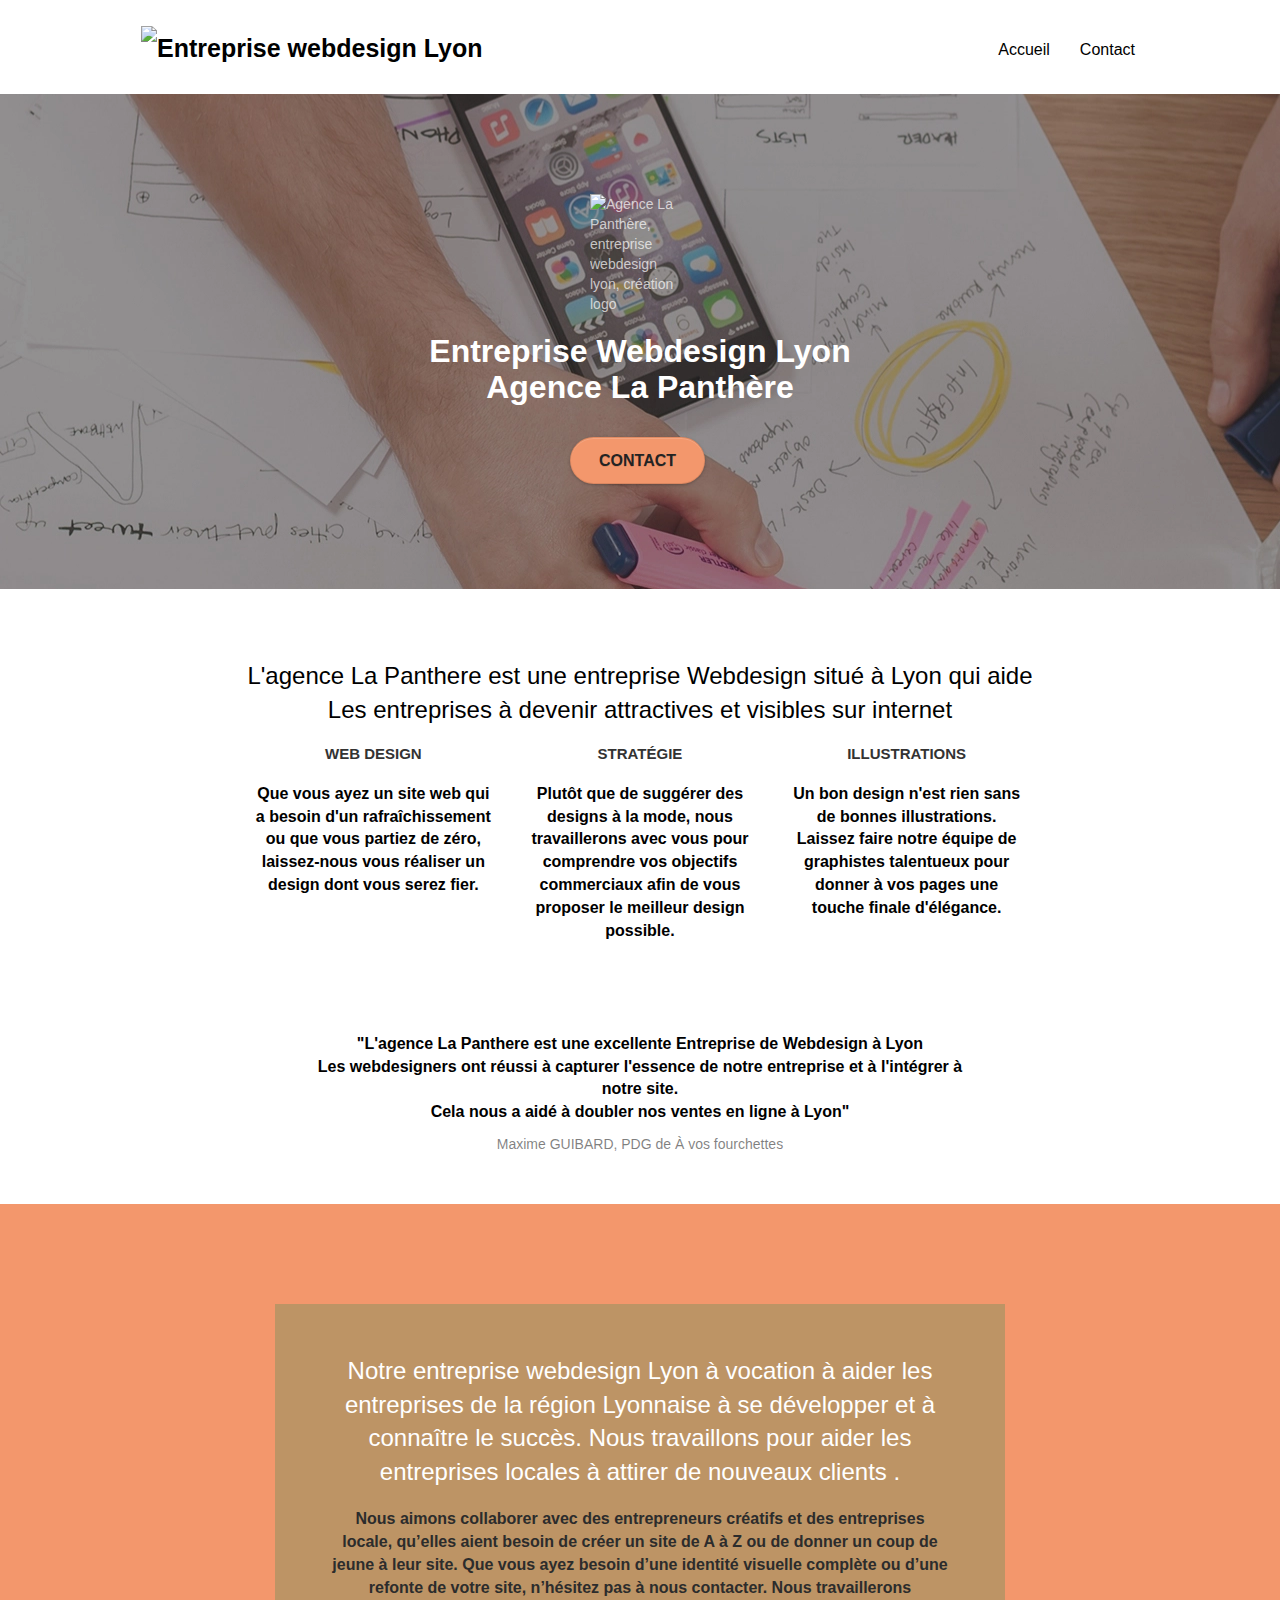
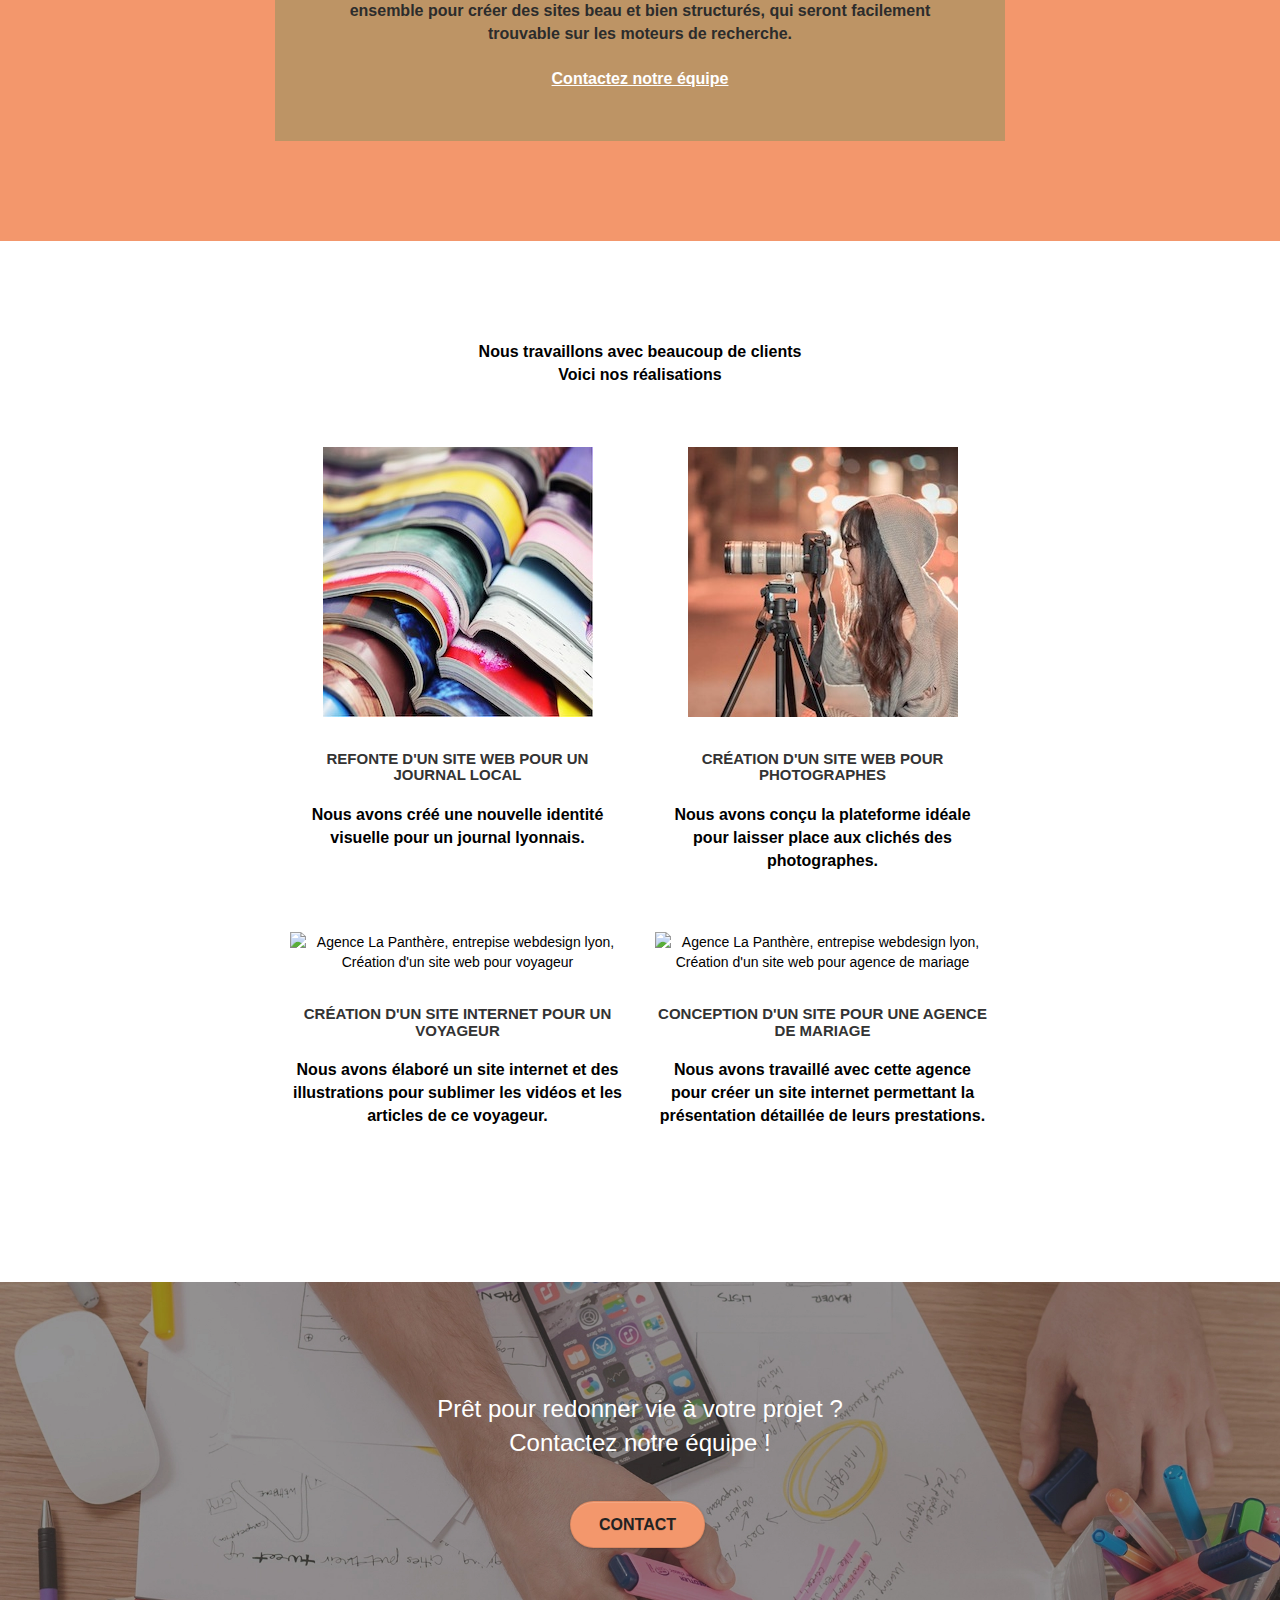
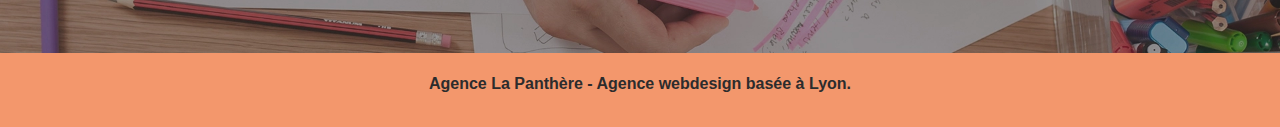
==== commit fd84227e: "amelioration" ====
--- a/index.html
+++ b/index.html
@@ -2,7 +2,6 @@
 <html lang="fr">
 <head>
     <meta charset="utf-8">
-    <meta name="keywords" content="Entreprise webdesign Lyon-Agence la Panthere">
     <meta name="description" content="L'agence La Panthere est une entreprise Webdesign situé à Lyon qui aide les entreprises à devenir attractives et visibles sur internet">
     <meta name="viewport" content="width=device-width, initial-scale=1.0, viewport-fit=cover">
     <link rel="shortcut icon" type="image/png" href="favicon.jpg">
@@ -22,16 +21,15 @@
     <title>Entreprise webdesign Lyon-AGENCE LA PANTHERE-</title>
 
     
-<!-- Analytics -->
+
  
-<!-- Analytics END -->
+
     
 </head>
 <body>
-<!-- Principal conteneur -->
-<div class="page-container">
-    
-<!-- bloc-0 -->
+
+<header>
+	<div class="page-container">
 <div class="bloc bgc-white l-bloc " id="bloc-0">
 	<div class="container bloc-sm">
 
@@ -58,9 +56,13 @@
 		</nav>
 	</div>
 </div>
-<!-- bloc-0 END -->
-
-<!-- bloc-1-presentation -->
+</div>
+</header>
+
+
+
+<main>
+	<div class="page-container">
 <div class="bloc bgc-dark-slate-blue bg-banniere d-bloc bg-t-edge bloc-bg-texture texture-paper b-parallax" id="bloc-1-hero">
 	<div class="container bloc-lg">
 		<div class="row tight-width-whitespace">
@@ -77,9 +79,9 @@
 		</div>
 	</div>
 </div>
-<!-- bloc-1-presentation END -->
-
-<!-- bloc-2-services -->
+
+
+
 <div class="bloc bgc-white l-bloc" id="bloc-2-services">
 	<div class="container bloc-md">
 		<div class="row">
@@ -126,7 +128,7 @@
 		<div class="row voffset-lg voffset">
 			<div class="col-xs-12 col-md-8 col-md-offset-2 text-center">
 				<p>"L'agence La Panthere est une excellente Entreprise de Webdesign à Lyon<br>
-				Les webdesigners ont réussi à capturer l'essence de notre entreprises et à l'intégrer à notre site. <br>
+				Les webdesigners ont réussi à capturer l'essence de notre entreprise et à l'intégrer à notre site. <br>
 			Cela nous a aidé à doubler nos ventes en ligne à Lyon"</p>
 			Maxime GUIBARD, PDG de À vos fourchettes
 
@@ -134,9 +136,9 @@
 		</div>
 	</div>
 </div>
-<!-- bloc-2-services END -->
-
-<!-- bloc-3-what-i-do -->
+
+
+
 <div class="bloc tc-white bgc-atomic-tangerine bg-presentation d-bloc bloc-bg-texture texture-paper b-parallax" id="bloc-3-what-i-do">
 	<div class="container bloc-lg">
 		<div class="row tight-width-whitespace black-background">
@@ -145,21 +147,16 @@
 					Notre entreprise webdesign Lyon à vocation à aider les entreprises de la région Lyonnaise à se développer et à connaître le succès. Nous travaillons pour aider les entreprises locales à attirer de nouveaux clients .<br>
 				</h2>
 				<p class="text-center white">
-					Pourquoi nous ? Notre entrepise de web design situé à Lyon est très bien implanté sur le marché nationale, Nous avons des clients reconnus qui nous font confiance sur leur réputation, et ces clients nous envoies d'autres partenaires 
-					Nous aimons collaborer avec des entrepreneurs créatifs et des entreprises locale, qu’elles aient besoin de créer un site de A à Z ou de donner un coup de jeune à leur site. Que vous ayez besoin d’une identité visuelle complète ou d’une refonte de votre site, n’hésitez pas à nous contacter. Nous travaillerons ensemble pour créer des beaux sites et bien structurés, 
-					qui seront facilement trouvable sur les moteurs de recherche, grâce à notre pôle SEO qui est dédié au éférencement gratuit selon les methodes google.
-					Notre entreprise de webdesign se fera un plaisir de connaitre vos besoins.
-					Notre expertise est sur plusieurs domaines de la creation d'identité visuelle au suivi de votre entreprise sur les réseaux sociaux, en passant par le référencement notre expertises nous permet d'accompagnés des entreprises expertes dans leur domaine, 
-					nous nous adaptons à tous les types de demande et nous nous donnons comme cheval de bataille la satisfaction client et la réalisation de leurs objectifs, n'hesitez pas à nous conctacter si vous avez besoin d'un renseignement par mail ou physiquement dans notre entreprise de webdesign à Lyon, nous nous ferions un immense plaisir de répondre à vos questions.
+					Nous aimons collaborer avec des entrepreneurs créatifs et des entreprises locale, qu’elles aient besoin de créer un site de A à Z ou de donner un coup de jeune à leur site. Que vous ayez besoin d’une identité visuelle complète ou d’une refonte de votre site, n’hésitez pas à nous contacter. Nous travaillerons ensemble pour créer des sites beau et bien structurés, qui seront facilement trouvable sur les moteurs de recherche. 
 					 <br><br><a class="ltc-white bold-link" href="page2.html">Contactez notre équipe</a><br>
 				</p>
 			</div>
 		</div>
 	</div>
 </div>
-<!-- bloc-3-what-i-do END -->
-
-<!-- bloc-4-portfolio -->
+
+
+
 <div class="bloc bgc-white bg-lines-h2-bg bg-repeat l-bloc" id="bloc-4-portfolio">
 	<div class="container bloc-lg">
 		<div class="row">
@@ -190,7 +187,7 @@
 		</div>
 		<div class="row tight-width-whitespace portfolio-row">
 			<div class="col-sm-6">
-				<a href="#" data-lightbox="img/3.bmp" data-gallery-id="gallery-1" data-caption="Création d'un site internet pour un voyageur" data-frame="snapshot-lb"><img src="img/3.bmp" class="img-responsive portfolio-thumb" alt="Agence La Panthère, entrepise webdesign lyon, Création d'un site web pour voyageur"></a>
+				<a href="#" data-lightbox="img/3.webp" data-gallery-id="gallery-1" data-caption="Création d'un site internet pour un voyageur" data-frame="snapshot-lb"><img src="img/3.bmp" class="img-responsive portfolio-thumb" alt="Agence La Panthère, entrepise webdesign lyon, Création d'un site web pour voyageur"></a>
 				<h3 class="mg-md text-center">
 					Création d'un site internet pour un voyageur
 				</h3>
@@ -199,7 +196,7 @@
 				</p>
 			</div>
 			<div class="col-sm-6">
-				<a href="#" data-lightbox="img/4.bmp" data-gallery-id="gallery-1" data-caption="Conception d'un site pour une agence de mariage" data-frame="snapshot-lb"><img src="img/4.bmp" class="img-responsive portfolio-thumb" alt="Agence La Panthère, entrepise webdesign lyon, Création d'un site web pour agence de mariage"></a>
+				<a href="#" data-lightbox="img/4.webp" data-gallery-id="gallery-1" data-caption="Conception d'un site pour une agence de mariage" data-frame="snapshot-lb"><img src="img/4.bmp" class="img-responsive portfolio-thumb" alt="Agence La Panthère, entrepise webdesign lyon, Création d'un site web pour agence de mariage"></a>
 				<h3 class="mg-md text-center">
 					Conception d'un site pour une agence de mariage
 				</h3>
@@ -210,9 +207,9 @@
 		</div>
 	</div>
 </div>
-<!-- bloc-4-portfolio END -->
-
-<!-- bloc-5-cta -->
+
+
+
 <div class="bloc bgc-dark-slate-blue bg-banniere d-bloc bloc-bg-texture texture-paper" id="bloc-5-cta">
 	<div class="container bloc-lg">
 		<div class="row">
@@ -225,9 +222,10 @@
 		</div>
 	</div>
 </div>
-<!-- bloc-5-cta END -->
-
-<!-- Footer - bloc-8 -->
+</div>
+</main>
+<footer>
+	<div class="page-container">
 <div class="bloc bgc-atomic-tangerine d-bloc" id="bloc-8">
 	<div class="container bloc-sm">
 		<div class="row">
@@ -256,17 +254,12 @@
 							<a class="social" href="index.html"><span class="fa fa-instagram icon-md"></span></a>
 						</div>
 					</div>
-					<div class="keywords" style="color:#F3976C;">Agence web à paris, stratégie web, web design, illustrations, design de site web, site web, web, internet, site internet, site</div>
-				</div>
-			</div>
-		</div>
-	</div>
-</div>
-<!-- Footer - bloc-8 END -->
-
-</div>
-<!-- Principal conteneur END -->
-    
-
+				</div>
+			</div>
+		</div>
+	</div>
+</div>
+</div>
+</footer>
 </body>
 </html>
--- a/style.css
+++ b/style.css
@@ -1 +1,904 @@
-body{margin:0;padding:0;background:#FFF;overflow-x:hidden;-webkit-font-smoothing:antialiased;-moz-osx-font-smoothing:grayscale}a,button{transition:all .3s ease-in-out;outline:none!important}a:hover{text-decoration:none;cursor:pointer}#page-loading-blocs-notifaction{position:fixed;top:0;bottom:0;width:100%;z-index:100000;background:#FFF url(img/pageload-spinner.gif) no-repeat center center}.bloc{width:100%;clear:both;background:50% 50% no-repeat;padding:0 50px;-webkit-background-size:cover;-moz-background-size:cover;-o-background-size:cover;background-size:cover;position:relative}.bloc .container{padding-left:0;padding-right:0}.bloc-lg{padding:100px 50px}.bloc-md{padding:50px}.bloc-sm{padding:20px 50px}.bg-center,.bg-l-edge,.bg-r-edge,.bg-t-edge,.bg-b-edge,.bg-tl-edge,.bg-bl-edge,.bg-tr-edge,.bg-br-edge,.bg-repeat{-webkit-background-size:auto!important;-moz-background-size:auto!important;-o-background-size:auto!important;background-size:auto!important}.bg-repeat{background:repeat}.bg-t-edge{background:top no-repeat}.bloc-bg-texture::before{content:"";background-size:2px 2px;position:absolute;top:0;bottom:0;left:0;right:0}.texture-paper::before{background:url(img/texture-paper.png);background-size:280px 280px}.b-parallax{background-attachment:fixed}.d-bloc{color:rgba(255,255,255,.7)}.d-bloc button:hover{color:rgba(255,255,255,.9)}.d-bloc .icon-round,.d-bloc .icon-square,.d-bloc .icon-rounded,.d-bloc .icon-semi-rounded-a,.d-bloc .icon-semi-rounded-b{border-color:rgba(255,255,255,.9)}.d-bloc .divider-h span{border-color:rgba(255,255,255,.2)}.d-bloc .a-btn,.d-bloc .navbar a,.d-bloc .navbar-brand,.d-bloc a .icon-sm,.d-bloc a .icon-md,.d-bloc a .icon-lg,.d-bloc a .icon-xl,.d-bloc h1 a,.d-bloc h2 a,.d-bloc h3 a,.d-bloc h4 a,.d-bloc h5 a,.d-bloc h6 a,.d-bloc p a{color:rgba(255,255,255,.6)}.d-bloc .a-btn:hover,.d-bloc .navbar a:hover,.d-bloc .navbar-brand:hover,.d-bloc a:hover .icon-sm,.d-bloc a:hover .icon-md,.d-bloc a:hover .icon-lg,.d-bloc a:hover .icon-xl,.d-bloc h1 a:hover,.d-bloc h2 a:hover,.d-bloc h3 a:hover,.d-bloc h4 a:hover,.d-bloc h5 a:hover,.d-bloc h6 a:hover,.d-bloc p a:hover{color:rgba(255,255,255,1)}.d-bloc .navbar-toggle .icon-bar{background:rgba(255,255,255,1)}.d-bloc .btn-wire,.d-bloc .btn-wire:hover{color:rgba(255,255,255,1);border-color:rgba(255,255,255,1)}.d-bloc .panel{color:rgba(0,0,0,.5)}.d-bloc .panel button:hover{color:rgba(0,0,0,.7)}.d-bloc .panel icon{border-color:rgba(0,0,0,.7)}.d-bloc .panel .divider-h span{border-color:rgba(0,0,0,.1)}.d-bloc .panel .a-btn{color:rgba(0,0,0,.6)}.d-bloc .panel .a-btn:hover{color:rgba(0,0,0,1)}.d-bloc .panel .btn-wire,.d-bloc .panel .btn-wire:hover{color:rgba(0,0,0,.7);border-color:rgba(0,0,0,.3)}.d-bloc .panel,.l-bloc{color:rgba(0,0,0,.5)}.d-bloc .panel button:hover,.l-bloc button:hover{color:rgba(0,0,0,.7)}.l-bloc .icon-round,.l-bloc .icon-square,.l-bloc .icon-rounded,.l-bloc .icon-semi-rounded-a,.l-bloc .icon-semi-rounded-b{border-color:rgba(0,0,0,.7)}.d-bloc .panel .divider-h span,.l-bloc .divider-h span{border-color:rgba(0,0,0,.1)}.d-bloc .panel .a-btn,.l-bloc .a-btn,.l-bloc .navbar a,.l-bloc .navbar-brand,.l-bloc a .icon-sm,.l-bloc a .icon-md,.l-bloc a .icon-lg,.l-bloc a .icon-xl,.l-bloc h1 a,.l-bloc h2 a,.l-bloc h3 a,.l-bloc h4 a,.l-bloc h5 a,.l-bloc h6 a,.l-bloc p a{color:rgba(0,0,0,.6)}.d-bloc .panel .a-btn:hover,.l-bloc .a-btn:hover,.l-bloc .navbar a:hover,.l-bloc .navbar-brand:hover,.l-bloc a:hover .icon-sm,.l-bloc a:hover .icon-md,.l-bloc a:hover .icon-lg,.l-bloc a:hover .icon-xl,.l-bloc h1 a:hover,.l-bloc h2 a:hover,.l-bloc h3 a:hover,.l-bloc h4 a:hover,.l-bloc h5 a:hover,.l-bloc h6 a:hover,.l-bloc p a:hover{color:rgba(0,0,0,1)}.l-bloc .navbar-toggle .icon-bar{color:rgba(0,0,0,.6)}.d-bloc .panel .btn-wire,.d-bloc .panel .btn-wire:hover,.l-bloc .btn-wire,.l-bloc .btn-wire:hover{color:rgba(0,0,0,.7);border-color:rgba(0,0,0,.3)}.voffset{margin-top:30px}.voffset-lg{margin-top:80px}.row-no-gutters{margin-right:0;margin-left:0}.row.row-no-gutters>[class^="col-"],.row.row-no-gutters>[class*=" col-"]{padding-right:0;padding-left:0}#bloc-1-hero h1{font-size:32px;font-weight:700}.navbar{margin-bottom:0;z-index:1}.navbar-brand{height:auto;padding:3px 15px;font-size:25px;font-weight:400;font-weight:600;line-height:44px}.navbar-brand img{max-height:200px;margin:0 5px 0 0;display:inline}.navbar-brand img[src$=svg]{min-width:100px}.nav-center .navbar-brand img{margin:0}.navbar .nav{padding-top:2px;margin-right:-16px;float:right;z-index:1}.nav>li{float:left;margin-top:4px;font-size:16px}.navbar-nav .open .dropdown-menu>li>a{text-align:inherit}.nav>li a:hover,.nav>li a:focus{background:transparent}.navbar-toggle{margin:10px 10px 0 0;border:0}.navbar-toggle:hover{background:transparent!important}.navbar-toggle .icon-bar{background-color:rgba(0,0,0,.5);width:26px}.nav-invert .navbar .nav{float:left}.nav-invert .navbar-header,.nav-invert .navbar-brand{float:right;position:relative;z-index:2}@media (min-width:768px){.site-navigation{position:absolute;top:50%;right:20px;transform:translate(0,-50%);-webkit-transform:translateY(-50%)}.nav>li .dropdown-menu a,.nav>li .dropdown-menu a:hover{color:#484848}.nav-invert .site-navigation{left:0;right:0}.nav-center{text-align:center}.nav-center .navbar-header{width:100%}.nav-center .navbar-header,.nav-center .navbar-brand,.nav-center .nav>li{float:none;display:inline-block}.nav-center .site-navigation{position:relative;width:100%;right:0;margin-right:0;margin-top:20px}.nav-center.mini-nav .navbar-toggle{float:none;margin:10px auto 0}}.nav>li>.dropdown a{background:none!important;display:block;padding:14px 15px}nav .caret{margin:0 5px}.dropdown-menu .dropdown-menu{top:-8px;left:100%}.dropdown-menu .dropmenu-flow-right{top:100%;left:0;margin-left:-1px;border-top-left-radius:0;border-top-right-radius:0}.dropdown-menu .dropdown span{border:4px solid #000;border-top-color:transparent;border-right-color:transparent;border-bottom-color:transparent;margin:6px -5px 0 0!important;float:right}.mg-md{margin-top:10px;margin-bottom:20px}.mg-lg{margin-top:10px;margin-bottom:40px}.btn{margin:0 5px 5px 0}.btn.pull-right{margin:0 0 5px 5px}.btn-d,.btn-d:hover,.btn-d:focus{color:#FFF;background:rgba(0,0,0,.3)}button{outline:none!important}.btn-rd{border-radius:40px}.btn-clean{border:1px solid rgba(0,0,0,.08);border-bottom-color:rgba(0,0,0,.1);text-shadow:0 1px 0 rgba(0,0,1,.1);box-shadow:0 1px 3px rgba(0,0,1,.25),inset 0 1px 0 0 rgba(255,255,255,.15)}.icon-md{font-size:30px!important}.icon-lg{font-size:60px!important}.sm-shadow{text-shadow:0 1px 2px rgba(0,0,0,.3)}.panel-sq,.panel-sq .panel-heading,.panel-sq .panel-footer{border-radius:0}.panel-rd{border-radius:30px}.panel-rd .panel-heading{border-radius:29px 29px 0 0}.panel-rd .panel-footer{border-radius:0 0 29px 29px}.form-control{border-color:rgba(0,0,0,.1);box-shadow:none}.scrollToTop{width:40px;height:40px;position:fixed;bottom:20px;right:20px;opacity:0;z-index:500;transition:all .3s ease-in-out}.scrollToTop span{margin-top:6px}.showScrollTop{font-size:14px;opacity:1}a[data-lightbox]{position:relative;display:block;text-align:center}a[data-lightbox]:hover::before{content:"+";font-family:"HelveticaNeue-Light","Helvetica Neue Light","Helvetica Neue",Helvetica,Arial;font-size:32px;width:50px;height:50px;margin-left:-25px;border-radius:50%;background:rgba(0,0,0,.6);color:#FFF;font-weight:100;z-index:1;position:absolute;top:50%;transform:translateY(-50%);-webkit-transform:translateY(-50%)}a[data-lightbox]:hover img{opacity:.6;-webkit-animation-fill-mode:none;animation-fill-mode:none}#lightbox-modal{display:flex;align-items:center}#lightbox-modal .modal-dialog{width:90%;max-width:900px;margin:0 auto 0}#lightbox-modal .modal-dialog img{max-height:90vh;margin:0 auto}.lightbox-caption{padding:20px;color:#FFF;background:rgba(0,0,0,.5);position:absolute;left:15px;right:15px;bottom:5px}.close-lightbox{color:#FFF;font-size:30px;position:absolute;top:20px;right:20px;z-index:20;background:rgba(0,0,0,.5);border:none;line-height:30px;padding:0 9px 5px;opacity:.3}.close-lightbox:hover,.next-lightbox:hover,.prev-lightbox:hover{opacity:1;color:#FFF}.next-lightbox,.prev-lightbox{font-size:20px;color:rgba(255,255,255,.9);background:rgba(0,0,0,.5);transition:all .2s ease-in-out;position:absolute;top:45%;z-index:1;opacity:.4}.next-lightbox{padding:6px 8px 1px 13px;right:25px}.prev-lightbox{padding:6px 13px 1px 10px;left:25px}.snapshot-lb .modal-body{padding-bottom:45px}.snapshot-lb .lightbox-caption{padding:0;color:rgba(0,0,0,.5);background:none}h1,h2,h3,h4,h5,h6,p,label,.btn,a{font-family:"helvetica";font-weight:400;color:#575757!important}.container{max-width:1000px}.hero-bloc-text{font-size:38px}.hero-bloc-text-sub{font-size:36px}.statement-bloc-text{line-height:26px;font-style:italic;font-size:20px;text-align:center;font-weight:lighter;max-width:520px;margin:auto auto auto auto}p{font-size:12px;font-weight:700}.tight-width-whitespace{max-width:730px;margin:auto auto auto auto}.h1{font-size:20px;font-family:"Open Sans"}.cta-hero{margin-top:22px;color:#FFFFFF!important;text-transform:uppercase;padding:12px 28px 12px 28px;font-size:16px;font-weight:700}.social{max-width:400px;margin:auto auto auto auto}h2{font-size:24px;line-height:1.4em;font-weight:500}h3{font-size:15px;text-transform:uppercase;font-weight:700;color:#333333!important}.med-width-whitespace{max-width:800px;margin:auto auto auto auto;box-shadow:0 0 0 #000}h1{color:#333333!important}h4{color:#333333!important}.icons{margin-bottom:14px;margin-top:24px}.white{color:#FFFFFF!important}.portfolio-thumb{margin-bottom:24px}.portfolio-row{margin-bottom:44px;margin-top:50px;display:-webkit-flex}.avatar{box-shadow:0 4px 9px rgba(0,0,0,.3)}.black-background{background-color:rgba(165,147,99,.7);padding:40px 40px 40px 40px}.bold-link{font-weight:900;text-decoration:underline!important}.bgc-white{background-color:#FFF}.bgc-dark-slate-blue{background-color:#364577}.bgc-atomic-tangerine{background-color:#F3976C}.tc-white{color:#ffffff!important}.btn-atomic-tangerine{background:#F3976C;color:#232323!important}.btn-atomic-tangerine:hover{background:#c27956!important;color:#FFFFFF!important}.ltc-white{color:#FFFFFF!important}.ltc-white:hover{color:#cccccc!important}.ltc-atomic-tangerine{color:#F3976C!important}.ltc-atomic-tangerine:hover{color:#c27956!important}.icon-dark-slate-blue{color:#364577!important;border-color:#364577!important}.bg-dots-bg{background-image:url(img/dots-bg.png)}.bg-lines-h2-bg{background-image:url(img/lines-h2-bg.png)}.bg-banniere{background-image:url(img/agence-la-panthere.jpg)}.bg-presentation{background-image:url(img/image-de-presentation.bmp)}@media (max-width:1024px){.bloc{padding-left:20px;padding-right:20px}.bloc.full-width-bloc,.bloc-tile-2.full-width-bloc .container,.bloc-tile-3.full-width-bloc .container,.bloc-tile-4.full-width-bloc .container{padding-left:0;padding-right:0}}@media (max-width:992px) and (min-width:768px){.navbar .nav{max-width:80%}.nav-center.navbar .nav{max-width:100%}}@media only screen and (min-device-width:768px) and (max-device-width:1024px) and (orientation:landscape){.b-parallax{background-attachment:scroll}}@media only screen and (min-device-width:1024px) and (max-device-width:1366px) and (-webkit-min-device-pixel-ratio:1.5){.b-parallax{background-attachment:scroll}}@media (max-width:991px){.container{width:100%}.b-parallax{background-attachment:scroll}.page-container,#hero-bloc{overflow-x:hidden;position:relative}.bloc{padding-left:constant(safe-area-inset-left);padding-right:constant(safe-area-inset-right)}.bloc-group,.bloc-group .bloc{display:block;width:100%}.bloc-fill-screen .fill-bloc-top-edge,.bloc-fill-screen .fill-bloc-bottom-edge{padding:0 20px;padding-left:constant(safe-area-inset-left);padding-right:constant(safe-area-inset-right)}}@media (max-width:767px){.page-container{overflow-x:hidden;position:relative}h1,h2,h3,h4,h5,h6,p,#disqus_thread{padding-left:10px!important;padding-right:10px!important}.b-parallax{background-attachment:scroll}.navbar .nav{padding-top:0;border-top:1px solid rgba(0,0,0,.2);float:none!important}.navbar.row{margin-left:0;margin-right:0}.site-navigation{position:inherit;transform:none;-webkit-transform:none;-ms-transform:none}.nav>li{margin-top:0;border-bottom:1px solid rgba(0,0,0,.1);background:rgba(0,0,0,.05);text-align:left;padding-left:15px;width:100%}.nav>li:hover{background:rgba(0,0,0,.08)}.dropdown .dropdown a .caret{float:none;margin:5px 0 0 10px!important;border:4px solid #000;border-bottom-color:transparent;border-right-color:transparent;border-left-color:transparent}#hero-bloc .navbar .nav{background:rgba(0,0,0,.8)}#hero-bloc .navbar .nav a{color:rgba(255,255,255,.6)}.hero{padding:50px 0}.hero-nav{left:-1px;right:-1px}.navbar-collapse{padding:0;overflow-x:hidden;-webkit-box-shadow:none;box-shadow:none}.navbar-brand img{max-height:40px;width:auto}.nav-invert .navbar-header{float:none;width:100%}.nav-invert .navbar-toggle{float:left;margin-left:10px}.bloc{padding-left:0;padding-right:0}.bloc-xxl,.bloc-xl,.bloc-lg{padding:40px 0}.bloc-sm,.bloc-md{padding-left:0;padding-right:0}.bloc-tile-2 .container,.bloc-tile-3 .container,.bloc-tile-4 .container,.bloc-fill-screen .fill-bloc-top-edge,.bloc-fill-screen .fill-bloc-bottom-edge{padding-left:0;padding-right:0}.a-block{padding:0 10px}.btn-dwn{display:none}.voffset{margin-top:5px}.voffset-md{margin-top:20px}.voffset-lg{margin-top:30px}form{padding:5px}.close-lightbox{display:inline-block}.blocsapp-device-iphone5{background-size:216px 425px;padding-top:60px;width:216px;height:425px}.blocsapp-device-iphone5 img{width:180px;height:320px}}@media (max-width:400px){.bloc{padding-left:0;padding-right:0}}@media (max-width:767px){.bloc-mob-center-text{text-align:center}.row.tight-width-whitespace.portfolio-row{display:block}}+body {
+    margin: 0;
+    padding: 0;
+    background: #fff;
+    overflow-x: hidden;
+    -webkit-font-smoothing: antialiased;
+    -moz-osx-font-smoothing: grayscale;
+}
+a,
+button {
+    transition: all 0.3s ease-in-out;
+    outline: none !important;
+}
+a:hover {
+    text-decoration: none;
+    cursor: pointer;
+}
+#page-loading-blocs-notifaction {
+    position: fixed;
+    top: 0;
+    bottom: 0;
+    width: 100%;
+    z-index: 100000;
+    background: #fff url(img/pageload-spinner.gif) no-repeat center center;
+}
+.bloc {
+    width: 100%;
+    clear: both;
+    background: 50% 50% no-repeat;
+    padding: 0 50px;
+    -webkit-background-size: cover;
+    -moz-background-size: cover;
+    -o-background-size: cover;
+    background-size: cover;
+    position: relative;
+}
+.bloc .container {
+    padding-left: 0;
+    padding-right: 0;
+}
+.bloc-lg {
+    padding: 100px 50px;
+}
+.bloc-md {
+    padding: 50px;
+}
+.bloc-sm {
+    padding: 20px 50px;
+}
+.bg-center,
+.bg-l-edge,
+.bg-r-edge,
+.bg-t-edge,
+.bg-b-edge,
+.bg-tl-edge,
+.bg-bl-edge,
+.bg-tr-edge,
+.bg-br-edge,
+.bg-repeat {
+    -webkit-background-size: auto !important;
+    -moz-background-size: auto !important;
+    -o-background-size: auto !important;
+    background-size: auto !important;
+}
+.bg-repeat {
+    background: repeat;
+}
+.bg-t-edge {
+    background: top no-repeat;
+}
+.bloc-bg-texture::before {
+    content: "";
+    background-size: 2px 2px;
+    position: absolute;
+    top: 0;
+    bottom: 0;
+    left: 0;
+    right: 0;
+}
+.texture-paper::before {
+    background: url(img/texture-paper.png);
+    background-size: 280px 280px;
+}
+.b-parallax {
+    background-attachment: fixed;
+}
+.d-bloc {
+    color: rgba(255, 255, 255, 0.7);
+}
+.d-bloc button:hover {
+    color: rgba(255, 255, 255, 0.9);
+}
+.d-bloc .icon-round,
+.d-bloc .icon-square,
+.d-bloc .icon-rounded,
+.d-bloc .icon-semi-rounded-a,
+.d-bloc .icon-semi-rounded-b {
+    border-color: rgba(255, 255, 255, 0.9);
+}
+.d-bloc .divider-h span {
+    border-color: rgba(255, 255, 255, 0.2);
+}
+.d-bloc .a-btn,
+.d-bloc .navbar a,
+.d-bloc .navbar-brand,
+.d-bloc a .icon-sm,
+.d-bloc a .icon-md,
+.d-bloc a .icon-lg,
+.d-bloc a .icon-xl,
+.d-bloc h1 a,
+.d-bloc h2 a,
+.d-bloc h3 a,
+.d-bloc h4 a,
+.d-bloc h5 a,
+.d-bloc h6 a,
+.d-bloc p a {
+    color: rgba(255, 255, 255, 0.6);
+}
+.d-bloc .a-btn:hover,
+.d-bloc .navbar a:hover,
+.d-bloc .navbar-brand:hover,
+.d-bloc a:hover .icon-sm,
+.d-bloc a:hover .icon-md,
+.d-bloc a:hover .icon-lg,
+.d-bloc a:hover .icon-xl,
+.d-bloc h1 a:hover,
+.d-bloc h2 a:hover,
+.d-bloc h3 a:hover,
+.d-bloc h4 a:hover,
+.d-bloc h5 a:hover,
+.d-bloc h6 a:hover,
+.d-bloc p a:hover {
+    color: rgba(255, 255, 255, 1);
+}
+.d-bloc .navbar-toggle .icon-bar {
+    background: rgba(255, 255, 255, 1);
+}
+.d-bloc .btn-wire,
+.d-bloc .btn-wire:hover {
+    color: rgba(255, 255, 255, 1);
+    border-color: rgba(255, 255, 255, 1);
+}
+.d-bloc .panel {
+    color: rgba(0, 0, 0, 0.5);
+}
+.d-bloc .panel button:hover {
+    color: rgba(0, 0, 0, 0.7);
+}
+.d-bloc .panel icon {
+    border-color: rgba(0, 0, 0, 0.7);
+}
+.d-bloc .panel .divider-h span {
+    border-color: rgba(0, 0, 0, 0.1);
+}
+.d-bloc .panel .a-btn {
+    color: rgba(0, 0, 0, 0.6);
+}
+.d-bloc .panel .a-btn:hover {
+    color: rgba(0, 0, 0, 1);
+}
+.d-bloc .panel .btn-wire,
+.d-bloc .panel .btn-wire:hover {
+    color: rgba(0, 0, 0, 0.7);
+    border-color: rgba(0, 0, 0, 0.3);
+}
+.d-bloc .panel,
+.l-bloc {
+    color: rgba(0, 0, 0, 0.5);
+}
+.d-bloc .panel button:hover,
+.l-bloc button:hover {
+    color: rgba(0, 0, 0, 0.7);
+}
+.l-bloc .icon-round,
+.l-bloc .icon-square,
+.l-bloc .icon-rounded,
+.l-bloc .icon-semi-rounded-a,
+.l-bloc .icon-semi-rounded-b {
+    border-color: rgba(0, 0, 0, 0.7);
+}
+.d-bloc .panel .divider-h span,
+.l-bloc .divider-h span {
+    border-color: rgba(0, 0, 0, 0.1);
+}
+.d-bloc .panel .a-btn,
+.l-bloc .a-btn,
+.l-bloc .navbar a,
+.l-bloc .navbar-brand,
+.l-bloc a .icon-sm,
+.l-bloc a .icon-md,
+.l-bloc a .icon-lg,
+.l-bloc a .icon-xl,
+.l-bloc h1 a,
+.l-bloc h2 a,
+.l-bloc h3 a,
+.l-bloc h4 a,
+.l-bloc h5 a,
+.l-bloc h6 a,
+.l-bloc p a {
+    color: rgba(0, 0, 0, 0.6);
+}
+.d-bloc .panel .a-btn:hover,
+.l-bloc .a-btn:hover,
+.l-bloc .navbar a:hover,
+.l-bloc .navbar-brand:hover,
+.l-bloc a:hover .icon-sm,
+.l-bloc a:hover .icon-md,
+.l-bloc a:hover .icon-lg,
+.l-bloc a:hover .icon-xl,
+.l-bloc h1 a:hover,
+.l-bloc h2 a:hover,
+.l-bloc h3 a:hover,
+.l-bloc h4 a:hover,
+.l-bloc h5 a:hover,
+.l-bloc h6 a:hover,
+.l-bloc p a:hover {
+    color: rgba(0, 0, 0, 1);
+}
+.l-bloc .navbar-toggle .icon-bar {
+    color: rgba(0, 0, 0, 0.6);
+}
+.d-bloc .panel .btn-wire,
+.d-bloc .panel .btn-wire:hover,
+.l-bloc .btn-wire,
+.l-bloc .btn-wire:hover {
+    color: rgba(0, 0, 0, 0.7);
+    border-color: rgba(0, 0, 0, 0.3);
+}
+.voffset {
+    margin-top: 30px;
+}
+.voffset-lg {
+    margin-top: 80px;
+}
+.row-no-gutters {
+    margin-right: 0;
+    margin-left: 0;
+}
+.row.row-no-gutters > [class^="col-"],
+.row.row-no-gutters > [class*=" col-"] {
+    padding-right: 0;
+    padding-left: 0;
+}
+#bloc-1-hero h1 {
+    font-size: 32px;
+    font-weight: 700;
+}
+.navbar {
+    margin-bottom: 0;
+    z-index: 1;
+}
+.navbar-brand {
+    height: auto;
+    padding: 3px 15px;
+    font-size: 25px;
+    font-weight: 400;
+    font-weight: 600;
+    line-height: 44px;
+}
+.navbar-brand img {
+    max-height: 200px;
+    margin: 0 5px 0 0;
+    display: inline;
+}
+.navbar-brand img[src$="svg"] {
+    min-width: 100px;
+}
+.nav-center .navbar-brand img {
+    margin: 0;
+}
+.navbar .nav {
+    padding-top: 2px;
+    margin-right: -16px;
+    float: right;
+    z-index: 1;
+}
+.nav > li {
+    float: left;
+    margin-top: 4px;
+    font-size: 16px;
+}
+.navbar-nav .open .dropdown-menu > li > a {
+    text-align: inherit;
+}
+.nav > li a:hover,
+.nav > li a:focus {
+    background: transparent;
+}
+.navbar-toggle {
+    margin: 10px 10px 0 0;
+    border: 0;
+}
+.navbar-toggle:hover {
+    background: transparent !important;
+}
+.navbar-toggle .icon-bar {
+    background-color: rgba(0, 0, 0, 0.5);
+    width: 26px;
+}
+.nav-invert .navbar .nav {
+    float: left;
+}
+.nav-invert .navbar-header,
+.nav-invert .navbar-brand {
+    float: right;
+    position: relative;
+    z-index: 2;
+}
+@media (min-width: 768px) {
+    .site-navigation {
+        position: absolute;
+        top: 50%;
+        right: 20px;
+        transform: translate(0, -50%);
+        -webkit-transform: translateY(-50%);
+    }
+    .nav > li .dropdown-menu a,
+    .nav > li .dropdown-menu a:hover {
+        color: #484848;
+    }
+    .nav-invert .site-navigation {
+        left: 0;
+        right: 0;
+    }
+    .nav-center {
+        text-align: center;
+    }
+    .nav-center .navbar-header {
+        width: 100%;
+    }
+    .nav-center .navbar-header,
+    .nav-center .navbar-brand,
+    .nav-center .nav > li {
+        float: none;
+        display: inline-block;
+    }
+    .nav-center .site-navigation {
+        position: relative;
+        width: 100%;
+        right: 0;
+        margin-right: 0;
+        margin-top: 20px;
+    }
+    .nav-center.mini-nav .navbar-toggle {
+        float: none;
+        margin: 10px auto 0;
+    }
+}
+.nav > li > .dropdown a {
+    background: none !important;
+    display: block;
+    padding: 14px 15px;
+}
+nav .caret {
+    margin: 0 5px;
+}
+.dropdown-menu .dropdown-menu {
+    top: -8px;
+    left: 100%;
+}
+.dropdown-menu .dropmenu-flow-right {
+    top: 100%;
+    left: 0;
+    margin-left: -1px;
+    border-top-left-radius: 0;
+    border-top-right-radius: 0;
+}
+.dropdown-menu .dropdown span {
+    border: 4px solid #000;
+    border-top-color: transparent;
+    border-right-color: transparent;
+    border-bottom-color: transparent;
+    margin: 6px -5px 0 0 !important;
+    float: right;
+}
+.mg-md {
+    margin-top: 10px;
+    margin-bottom: 20px;
+}
+.mg-lg {
+    margin-top: 10px;
+    margin-bottom: 40px;
+}
+.btn {
+    margin: 0 5px 5px 0;
+}
+.btn.pull-right {
+    margin: 0 0 5px 5px;
+}
+.btn-d,
+.btn-d:hover,
+.btn-d:focus {
+    color: #fff;
+    background: rgba(0, 0, 0, 0.3);
+}
+button {
+    outline: none !important;
+}
+.btn-rd {
+    border-radius: 40px;
+}
+.btn-clean {
+    border: 1px solid rgba(0, 0, 0, 0.08);
+    border-bottom-color: rgba(0, 0, 0, 0.1);
+    text-shadow: 0 1px 0 rgba(0, 0, 1, 0.1);
+    box-shadow: 0 1px 3px rgba(0, 0, 1, 0.25), inset 0 1px 0 0 rgba(255, 255, 255, 0.15);
+}
+.icon-md {
+    font-size: 30px !important;
+}
+.icon-lg {
+    font-size: 60px !important;
+}
+.sm-shadow {
+    text-shadow: 0 1px 2px rgba(0, 0, 0, 0.3);
+}
+.panel-sq,
+.panel-sq .panel-heading,
+.panel-sq .panel-footer {
+    border-radius: 0;
+}
+.panel-rd {
+    border-radius: 30px;
+}
+.panel-rd .panel-heading {
+    border-radius: 29px 29px 0 0;
+}
+.panel-rd .panel-footer {
+    border-radius: 0 0 29px 29px;
+}
+.form-control {
+    border-color: rgba(0, 0, 0, 0.1);
+    box-shadow: none;
+}
+.scrollToTop {
+    width: 40px;
+    height: 40px;
+    position: fixed;
+    bottom: 20px;
+    right: 20px;
+    opacity: 0;
+    z-index: 500;
+    transition: all 0.3s ease-in-out;
+}
+.scrollToTop span {
+    margin-top: 6px;
+}
+.showScrollTop {
+    font-size: 14px;
+    opacity: 1;
+}
+a[data-lightbox] {
+    position: relative;
+    display: block;
+    text-align: center;
+}
+a[data-lightbox]:hover::before {
+    content: "+";
+    font-family: "HelveticaNeue-Light", "Helvetica Neue Light", "Helvetica Neue", Helvetica, Arial;
+    font-size: 32px;
+    width: 50px;
+    height: 50px;
+    margin-left: -25px;
+    border-radius: 50%;
+    background: rgba(0, 0, 0, 0.6);
+    color: #fff;
+    font-weight: 100;
+    z-index: 1;
+    position: absolute;
+    top: 50%;
+    transform: translateY(-50%);
+    -webkit-transform: translateY(-50%);
+}
+a[data-lightbox]:hover img {
+    opacity: 0.6;
+    -webkit-animation-fill-mode: none;
+    animation-fill-mode: none;
+}
+#lightbox-modal {
+    display: flex;
+    align-items: center;
+}
+#lightbox-modal .modal-dialog {
+    width: 90%;
+    max-width: 900px;
+    margin: 0 auto 0;
+}
+#lightbox-modal .modal-dialog img {
+    max-height: 90vh;
+    margin: 0 auto;
+}
+.lightbox-caption {
+    padding: 20px;
+    color: #fff;
+    background: rgba(0, 0, 0, 0.5);
+    position: absolute;
+    left: 15px;
+    right: 15px;
+    bottom: 5px;
+}
+.close-lightbox {
+    color: #fff;
+    font-size: 30px;
+    position: absolute;
+    top: 20px;
+    right: 20px;
+    z-index: 20;
+    background: rgba(0, 0, 0, 0.5);
+    border: none;
+    line-height: 30px;
+    padding: 0 9px 5px;
+    opacity: 0.3;
+}
+.close-lightbox:hover,
+.next-lightbox:hover,
+.prev-lightbox:hover {
+    opacity: 1;
+    color: #fff;
+}
+.next-lightbox,
+.prev-lightbox {
+    font-size: 20px;
+    color: rgba(255, 255, 255, 0.9);
+    background: rgba(0, 0, 0, 0.5);
+    transition: all 0.2s ease-in-out;
+    position: absolute;
+    top: 45%;
+    z-index: 1;
+    opacity: 0.4;
+}
+.next-lightbox {
+    padding: 6px 8px 1px 13px;
+    right: 25px;
+}
+.prev-lightbox {
+    padding: 6px 13px 1px 10px;
+    left: 25px;
+}
+.snapshot-lb .modal-body {
+    padding-bottom: 45px;
+}
+.snapshot-lb .lightbox-caption {
+    padding: 0;
+    color: black;
+    background: none;
+}
+h1,
+h2,
+h3,
+h4,
+h5,
+h6,
+p,
+label,
+.btn,
+a {
+    font-family: "helvetica";
+    font-weight: 400;
+    color: #000000 !important;
+}
+.container {
+    max-width: 1000px;
+}
+.hero-bloc-text {
+    font-size: 38px;
+}
+.hero-bloc-text-sub {
+    font-size: 36px;
+}
+.statement-bloc-text {
+    line-height: 26px;
+    font-style: italic;
+    font-size: 20px;
+    text-align: center;
+    font-weight: lighter;
+    max-width: 520px;
+    margin: auto auto auto auto;
+}
+p {
+    font-size: 16px;
+    font-weight: 700;
+}
+.tight-width-whitespace {
+    max-width: 730px;
+    margin: auto auto auto auto;
+}
+.h1 {
+    font-size: 20px;
+    font-family: "Open Sans";
+}
+.cta-hero {
+    margin-top: 22px;
+    color: #ffffff !important;
+    text-transform: uppercase;
+    padding: 12px 28px 12px 28px;
+    font-size: 16px;
+    font-weight: 700;
+}
+.social {
+    max-width: 400px;
+    margin: auto auto auto auto;
+}
+h2 {
+    font-size: 24px;
+    line-height: 1.4em;
+    font-weight: 500;
+}
+h3 {
+    font-size: 15px;
+    text-transform: uppercase;
+    font-weight: 700;
+    color: #333333 !important;
+}
+.med-width-whitespace {
+    max-width: 800px;
+    margin: auto auto auto auto;
+    box-shadow: 0 0 0 #000;
+}
+h1 {
+    color: #000000 !important;
+}
+h4 {
+    color: #333333 !important;
+}
+.icons {
+    margin-bottom: 14px;
+    margin-top: 24px;
+}
+.white {
+    color: #2c2c2c !important;
+}
+.portfolio-thumb {
+    margin-bottom: 24px;
+}
+.portfolio-row {
+    margin-bottom: 44px;
+    margin-top: 50px;
+    display: -webkit-flex;
+}
+.avatar {
+    box-shadow: 0 4px 9px rgba(0, 0, 0, 0.3);
+}
+.black-background {
+    background-color: rgba(165, 147, 99, 0.7);
+    padding: 40px 40px 40px 40px;
+}
+.bold-link {
+    font-weight: 900;
+    text-decoration: underline !important;
+}
+.bgc-white {
+    background-color: #fff;
+}
+.bgc-dark-slate-blue {
+    background-color: #364577;
+}
+.bgc-atomic-tangerine {
+    background-color: #f3976c;
+}
+.tc-white {
+    color: #ffffff !important;
+}
+.btn-atomic-tangerine {
+    background: #f3976c;
+    color: #232323 !important;
+}
+.btn-atomic-tangerine:hover {
+    background: #c27956 !important;
+    color: #ffffff !important;
+}
+.ltc-white {
+    color: #ffffff !important;
+}
+.ltc-white:hover {
+    color: #cccccc !important;
+}
+.ltc-atomic-tangerine {
+    color: #f3976c !important;
+}
+.ltc-atomic-tangerine:hover {
+    color: #c27956 !important;
+}
+.icon-dark-slate-blue {
+    color: #364577 !important;
+    border-color: #364577 !important;
+}
+.bg-dots-bg {
+    background-image: url(img/dots-bg.png);
+}
+.bg-lines-h2-bg {
+    background-image: url(img/lines-h2-bg.png);
+}
+.bg-banniere {
+    background-image: url(img/agence-la-panthere.webp);
+}
+.bg-presentation {
+    background-image: url(img/image-de-presentation.webp);
+}
+@media (max-width: 1024px) {
+    .bloc {
+        padding-left: 20px;
+        padding-right: 20px;
+    }
+    .bloc.full-width-bloc,
+    .bloc-tile-2.full-width-bloc .container,
+    .bloc-tile-3.full-width-bloc .container,
+    .bloc-tile-4.full-width-bloc .container {
+        padding-left: 0;
+        padding-right: 0;
+    }
+}
+@media (max-width: 992px) and (min-width: 768px) {
+    .navbar .nav {
+        max-width: 80%;
+    }
+    .nav-center.navbar .nav {
+        max-width: 100%;
+    }
+}
+@media only screen and (min-width: 768px) and (max-width: 1024px) and (orientation: landscape) {
+    .b-parallax {
+        background-attachment: scroll;
+    }
+}
+@media only screen and (min-width: 1024px) and (max-width: 1366px) and (-webkit-min-device-pixel-ratio: 1.5) {
+    .b-parallax {
+        background-attachment: scroll;
+    }
+}
+@media (max-width: 991px) {
+    .container {
+        width: 100%;
+    }
+    .b-parallax {
+        background-attachment: scroll;
+    }
+    .page-container,
+    #hero-bloc {
+        overflow-x: hidden;
+        position: relative;
+    }
+    .bloc-group,
+    .bloc-group .bloc {
+        display: block;
+        width: 100%;
+    }
+    .bloc-fill-screen .fill-bloc-top-edge,
+    .bloc-fill-screen .fill-bloc-bottom-edge {
+        padding: 0 20px;
+    }
+}
+@media (max-width: 767px) {
+    .page-container {
+        overflow-x: hidden;
+        position: relative;
+    }
+    h1,
+    h2,
+    h3,
+    h4,
+    h5,
+    h6,
+    p,
+    #disqus_thread {
+        padding-left: 10px !important;
+        padding-right: 10px !important;
+    }
+    .b-parallax {
+        background-attachment: scroll;
+    }
+    .navbar .nav {
+        padding-top: 0;
+        border-top: 1px solid rgba(0, 0, 0, 0.2);
+        float: none !important;
+    }
+    .navbar.row {
+        margin-left: 0;
+        margin-right: 0;
+    }
+    .site-navigation {
+        position: inherit;
+        transform: none;
+        -webkit-transform: none;
+        -ms-transform: none;
+    }
+    .nav > li {
+        margin-top: 0;
+        border-bottom: 1px solid rgba(0, 0, 0, 0.1);
+        background: rgba(0, 0, 0, 0.05);
+        text-align: left;
+        padding-left: 15px;
+        width: 100%;
+    }
+    .nav > li:hover {
+        background: rgba(0, 0, 0, 0.08);
+    }
+    .dropdown .dropdown a .caret {
+        float: none;
+        margin: 5px 0 0 10px !important;
+        border: 4px solid #000;
+        border-bottom-color: transparent;
+        border-right-color: transparent;
+        border-left-color: transparent;
+    }
+    #hero-bloc .navbar .nav {
+        background: rgba(0, 0, 0, 0.8);
+    }
+    #hero-bloc .navbar .nav a {
+        color: rgba(255, 255, 255, 0.6);
+    }
+    .hero {
+        padding: 50px 0;
+    }
+    .hero-nav {
+        left: -1px;
+        right: -1px;
+    }
+    .navbar-collapse {
+        padding: 0;
+        overflow-x: hidden;
+        -webkit-box-shadow: none;
+        box-shadow: none;
+    }
+    .navbar-brand img {
+        max-height: 40px;
+        width: auto;
+    }
+    .nav-invert .navbar-header {
+        float: none;
+        width: 100%;
+    }
+    .nav-invert .navbar-toggle {
+        float: left;
+        margin-left: 10px;
+    }
+    .bloc {
+        padding-left: 0;
+        padding-right: 0;
+    }
+    .bloc-xxl,
+    .bloc-xl,
+    .bloc-lg {
+        padding: 40px 0;
+    }
+    .bloc-sm,
+    .bloc-md {
+        padding-left: 0;
+        padding-right: 0;
+    }
+    .bloc-tile-2 .container,
+    .bloc-tile-3 .container,
+    .bloc-tile-4 .container,
+    .bloc-fill-screen .fill-bloc-top-edge,
+    .bloc-fill-screen .fill-bloc-bottom-edge {
+        padding-left: 0;
+        padding-right: 0;
+    }
+    .a-block {
+        padding: 0 10px;
+    }
+    .btn-dwn {
+        display: none;
+    }
+    .voffset {
+        margin-top: 5px;
+    }
+    .voffset-md {
+        margin-top: 20px;
+    }
+    .voffset-lg {
+        margin-top: 30px;
+    }
+    form {
+        padding: 5px;
+    }
+    .close-lightbox {
+        display: inline-block;
+    }
+    .blocsapp-device-iphone5 {
+        background-size: 216px 425px;
+        padding-top: 60px;
+        width: 216px;
+        height: 425px;
+    }
+    .blocsapp-device-iphone5 img {
+        width: 180px;
+        height: 320px;
+    }
+}
+@media (max-width: 400px) {
+    .bloc {
+        padding-left: 0;
+        padding-right: 0;
+    }
+}
+@media (max-width: 767px) {
+    .bloc-mob-center-text {
+        text-align: center;
+    }
+    .row.tight-width-whitespace.portfolio-row {
+        display: block;
+    }
+}
+
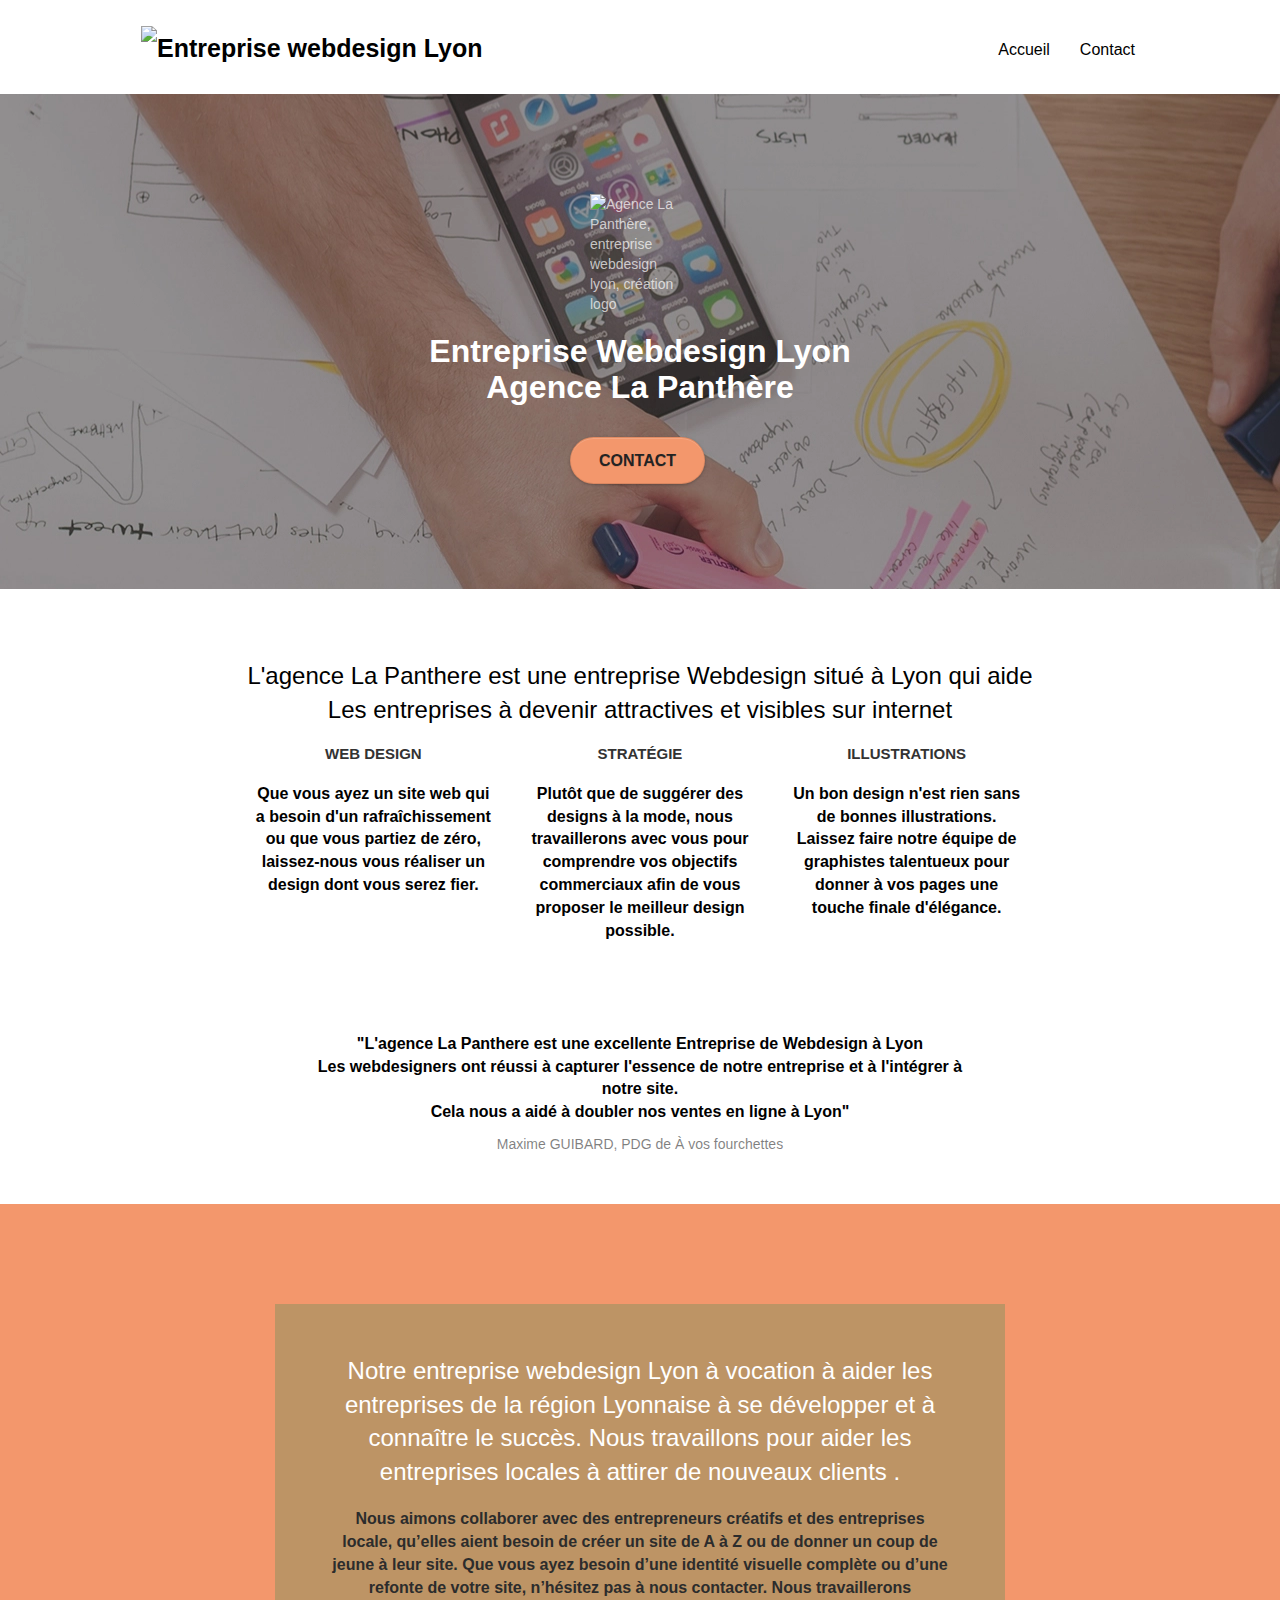
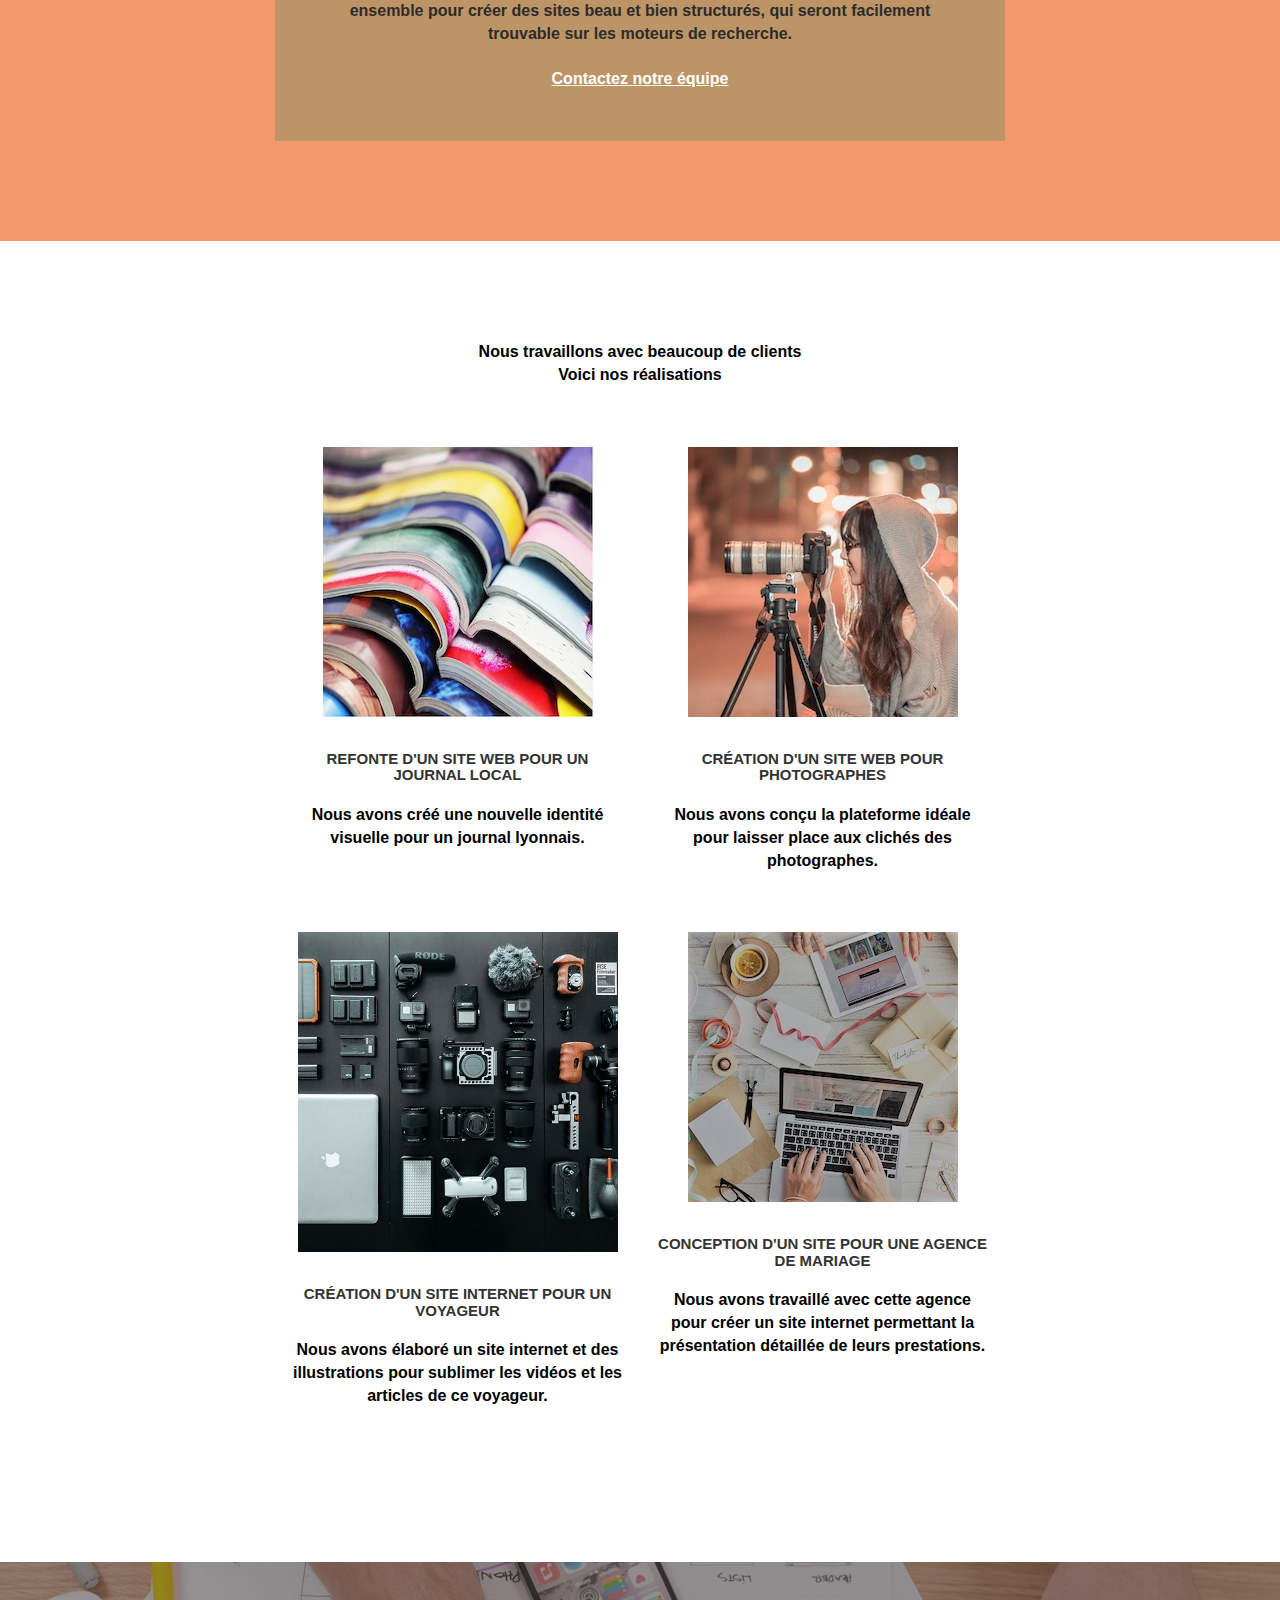
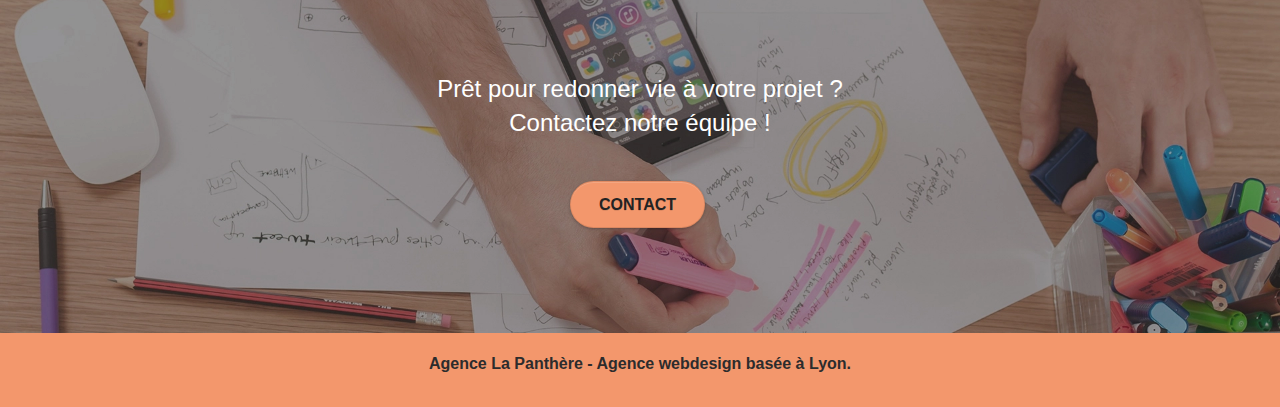
==== commit cb77de89: "add dernier reglages" ====
--- a/index.html
+++ b/index.html
@@ -73,7 +73,7 @@
 					Agence La Panthère
 				</h1>
 				<div class="text-center">
-					<a href="page2.html" class="btn btn-lg btn-clean btn-rd cta-hero btn-atomic-tangerine" id="cta-hero">Contact</a>
+					<a href="Entreprise-webdesign-lyon2.html" class="btn btn-lg btn-clean btn-rd cta-hero btn-atomic-tangerine" id="cta-hero">Contact</a>
 				</div>
 			</div>
 		</div>
@@ -148,7 +148,7 @@
 				</h2>
 				<p class="text-center white">
 					Nous aimons collaborer avec des entrepreneurs créatifs et des entreprises locale, qu’elles aient besoin de créer un site de A à Z ou de donner un coup de jeune à leur site. Que vous ayez besoin d’une identité visuelle complète ou d’une refonte de votre site, n’hésitez pas à nous contacter. Nous travaillerons ensemble pour créer des sites beau et bien structurés, qui seront facilement trouvable sur les moteurs de recherche. 
-					 <br><br><a class="ltc-white bold-link" href="page2.html">Contactez notre équipe</a><br>
+					 <br><br><a class="ltc-white bold-link" href="Entreprise-webdesign-lyon2.html">Contactez notre équipe</a><br>
 				</p>
 			</div>
 		</div>
@@ -187,7 +187,7 @@
 		</div>
 		<div class="row tight-width-whitespace portfolio-row">
 			<div class="col-sm-6">
-				<a href="#" data-lightbox="img/3.webp" data-gallery-id="gallery-1" data-caption="Création d'un site internet pour un voyageur" data-frame="snapshot-lb"><img src="img/3.bmp" class="img-responsive portfolio-thumb" alt="Agence La Panthère, entrepise webdesign lyon, Création d'un site web pour voyageur"></a>
+				<a href="#" data-lightbox="img/3.webp" data-gallery-id="gallery-1" data-caption="Création d'un site internet pour un voyageur" data-frame="snapshot-lb"><img src="img/3.webp" class="img-responsive portfolio-thumb" alt="Agence La Panthère, entrepise webdesign lyon, Création d'un site web pour voyageur"></a>
 				<h3 class="mg-md text-center">
 					Création d'un site internet pour un voyageur
 				</h3>
@@ -196,7 +196,7 @@
 				</p>
 			</div>
 			<div class="col-sm-6">
-				<a href="#" data-lightbox="img/4.webp" data-gallery-id="gallery-1" data-caption="Conception d'un site pour une agence de mariage" data-frame="snapshot-lb"><img src="img/4.bmp" class="img-responsive portfolio-thumb" alt="Agence La Panthère, entrepise webdesign lyon, Création d'un site web pour agence de mariage"></a>
+				<a href="#" data-lightbox="img/4.webp" data-gallery-id="gallery-1" data-caption="Conception d'un site pour une agence de mariage" data-frame="snapshot-lb"><img src="img/4.webp" class="img-responsive portfolio-thumb" alt="Agence La Panthère, entrepise webdesign lyon, Création d'un site web pour agence de mariage"></a>
 				<h3 class="mg-md text-center">
 					Conception d'un site pour une agence de mariage
 				</h3>
--- a/style.css
+++ b/style.css
@@ -1,904 +1 @@
-body {
-    margin: 0;
-    padding: 0;
-    background: #fff;
-    overflow-x: hidden;
-    -webkit-font-smoothing: antialiased;
-    -moz-osx-font-smoothing: grayscale;
-}
-a,
-button {
-    transition: all 0.3s ease-in-out;
-    outline: none !important;
-}
-a:hover {
-    text-decoration: none;
-    cursor: pointer;
-}
-#page-loading-blocs-notifaction {
-    position: fixed;
-    top: 0;
-    bottom: 0;
-    width: 100%;
-    z-index: 100000;
-    background: #fff url(img/pageload-spinner.gif) no-repeat center center;
-}
-.bloc {
-    width: 100%;
-    clear: both;
-    background: 50% 50% no-repeat;
-    padding: 0 50px;
-    -webkit-background-size: cover;
-    -moz-background-size: cover;
-    -o-background-size: cover;
-    background-size: cover;
-    position: relative;
-}
-.bloc .container {
-    padding-left: 0;
-    padding-right: 0;
-}
-.bloc-lg {
-    padding: 100px 50px;
-}
-.bloc-md {
-    padding: 50px;
-}
-.bloc-sm {
-    padding: 20px 50px;
-}
-.bg-center,
-.bg-l-edge,
-.bg-r-edge,
-.bg-t-edge,
-.bg-b-edge,
-.bg-tl-edge,
-.bg-bl-edge,
-.bg-tr-edge,
-.bg-br-edge,
-.bg-repeat {
-    -webkit-background-size: auto !important;
-    -moz-background-size: auto !important;
-    -o-background-size: auto !important;
-    background-size: auto !important;
-}
-.bg-repeat {
-    background: repeat;
-}
-.bg-t-edge {
-    background: top no-repeat;
-}
-.bloc-bg-texture::before {
-    content: "";
-    background-size: 2px 2px;
-    position: absolute;
-    top: 0;
-    bottom: 0;
-    left: 0;
-    right: 0;
-}
-.texture-paper::before {
-    background: url(img/texture-paper.png);
-    background-size: 280px 280px;
-}
-.b-parallax {
-    background-attachment: fixed;
-}
-.d-bloc {
-    color: rgba(255, 255, 255, 0.7);
-}
-.d-bloc button:hover {
-    color: rgba(255, 255, 255, 0.9);
-}
-.d-bloc .icon-round,
-.d-bloc .icon-square,
-.d-bloc .icon-rounded,
-.d-bloc .icon-semi-rounded-a,
-.d-bloc .icon-semi-rounded-b {
-    border-color: rgba(255, 255, 255, 0.9);
-}
-.d-bloc .divider-h span {
-    border-color: rgba(255, 255, 255, 0.2);
-}
-.d-bloc .a-btn,
-.d-bloc .navbar a,
-.d-bloc .navbar-brand,
-.d-bloc a .icon-sm,
-.d-bloc a .icon-md,
-.d-bloc a .icon-lg,
-.d-bloc a .icon-xl,
-.d-bloc h1 a,
-.d-bloc h2 a,
-.d-bloc h3 a,
-.d-bloc h4 a,
-.d-bloc h5 a,
-.d-bloc h6 a,
-.d-bloc p a {
-    color: rgba(255, 255, 255, 0.6);
-}
-.d-bloc .a-btn:hover,
-.d-bloc .navbar a:hover,
-.d-bloc .navbar-brand:hover,
-.d-bloc a:hover .icon-sm,
-.d-bloc a:hover .icon-md,
-.d-bloc a:hover .icon-lg,
-.d-bloc a:hover .icon-xl,
-.d-bloc h1 a:hover,
-.d-bloc h2 a:hover,
-.d-bloc h3 a:hover,
-.d-bloc h4 a:hover,
-.d-bloc h5 a:hover,
-.d-bloc h6 a:hover,
-.d-bloc p a:hover {
-    color: rgba(255, 255, 255, 1);
-}
-.d-bloc .navbar-toggle .icon-bar {
-    background: rgba(255, 255, 255, 1);
-}
-.d-bloc .btn-wire,
-.d-bloc .btn-wire:hover {
-    color: rgba(255, 255, 255, 1);
-    border-color: rgba(255, 255, 255, 1);
-}
-.d-bloc .panel {
-    color: rgba(0, 0, 0, 0.5);
-}
-.d-bloc .panel button:hover {
-    color: rgba(0, 0, 0, 0.7);
-}
-.d-bloc .panel icon {
-    border-color: rgba(0, 0, 0, 0.7);
-}
-.d-bloc .panel .divider-h span {
-    border-color: rgba(0, 0, 0, 0.1);
-}
-.d-bloc .panel .a-btn {
-    color: rgba(0, 0, 0, 0.6);
-}
-.d-bloc .panel .a-btn:hover {
-    color: rgba(0, 0, 0, 1);
-}
-.d-bloc .panel .btn-wire,
-.d-bloc .panel .btn-wire:hover {
-    color: rgba(0, 0, 0, 0.7);
-    border-color: rgba(0, 0, 0, 0.3);
-}
-.d-bloc .panel,
-.l-bloc {
-    color: rgba(0, 0, 0, 0.5);
-}
-.d-bloc .panel button:hover,
-.l-bloc button:hover {
-    color: rgba(0, 0, 0, 0.7);
-}
-.l-bloc .icon-round,
-.l-bloc .icon-square,
-.l-bloc .icon-rounded,
-.l-bloc .icon-semi-rounded-a,
-.l-bloc .icon-semi-rounded-b {
-    border-color: rgba(0, 0, 0, 0.7);
-}
-.d-bloc .panel .divider-h span,
-.l-bloc .divider-h span {
-    border-color: rgba(0, 0, 0, 0.1);
-}
-.d-bloc .panel .a-btn,
-.l-bloc .a-btn,
-.l-bloc .navbar a,
-.l-bloc .navbar-brand,
-.l-bloc a .icon-sm,
-.l-bloc a .icon-md,
-.l-bloc a .icon-lg,
-.l-bloc a .icon-xl,
-.l-bloc h1 a,
-.l-bloc h2 a,
-.l-bloc h3 a,
-.l-bloc h4 a,
-.l-bloc h5 a,
-.l-bloc h6 a,
-.l-bloc p a {
-    color: rgba(0, 0, 0, 0.6);
-}
-.d-bloc .panel .a-btn:hover,
-.l-bloc .a-btn:hover,
-.l-bloc .navbar a:hover,
-.l-bloc .navbar-brand:hover,
-.l-bloc a:hover .icon-sm,
-.l-bloc a:hover .icon-md,
-.l-bloc a:hover .icon-lg,
-.l-bloc a:hover .icon-xl,
-.l-bloc h1 a:hover,
-.l-bloc h2 a:hover,
-.l-bloc h3 a:hover,
-.l-bloc h4 a:hover,
-.l-bloc h5 a:hover,
-.l-bloc h6 a:hover,
-.l-bloc p a:hover {
-    color: rgba(0, 0, 0, 1);
-}
-.l-bloc .navbar-toggle .icon-bar {
-    color: rgba(0, 0, 0, 0.6);
-}
-.d-bloc .panel .btn-wire,
-.d-bloc .panel .btn-wire:hover,
-.l-bloc .btn-wire,
-.l-bloc .btn-wire:hover {
-    color: rgba(0, 0, 0, 0.7);
-    border-color: rgba(0, 0, 0, 0.3);
-}
-.voffset {
-    margin-top: 30px;
-}
-.voffset-lg {
-    margin-top: 80px;
-}
-.row-no-gutters {
-    margin-right: 0;
-    margin-left: 0;
-}
-.row.row-no-gutters > [class^="col-"],
-.row.row-no-gutters > [class*=" col-"] {
-    padding-right: 0;
-    padding-left: 0;
-}
-#bloc-1-hero h1 {
-    font-size: 32px;
-    font-weight: 700;
-}
-.navbar {
-    margin-bottom: 0;
-    z-index: 1;
-}
-.navbar-brand {
-    height: auto;
-    padding: 3px 15px;
-    font-size: 25px;
-    font-weight: 400;
-    font-weight: 600;
-    line-height: 44px;
-}
-.navbar-brand img {
-    max-height: 200px;
-    margin: 0 5px 0 0;
-    display: inline;
-}
-.navbar-brand img[src$="svg"] {
-    min-width: 100px;
-}
-.nav-center .navbar-brand img {
-    margin: 0;
-}
-.navbar .nav {
-    padding-top: 2px;
-    margin-right: -16px;
-    float: right;
-    z-index: 1;
-}
-.nav > li {
-    float: left;
-    margin-top: 4px;
-    font-size: 16px;
-}
-.navbar-nav .open .dropdown-menu > li > a {
-    text-align: inherit;
-}
-.nav > li a:hover,
-.nav > li a:focus {
-    background: transparent;
-}
-.navbar-toggle {
-    margin: 10px 10px 0 0;
-    border: 0;
-}
-.navbar-toggle:hover {
-    background: transparent !important;
-}
-.navbar-toggle .icon-bar {
-    background-color: rgba(0, 0, 0, 0.5);
-    width: 26px;
-}
-.nav-invert .navbar .nav {
-    float: left;
-}
-.nav-invert .navbar-header,
-.nav-invert .navbar-brand {
-    float: right;
-    position: relative;
-    z-index: 2;
-}
-@media (min-width: 768px) {
-    .site-navigation {
-        position: absolute;
-        top: 50%;
-        right: 20px;
-        transform: translate(0, -50%);
-        -webkit-transform: translateY(-50%);
-    }
-    .nav > li .dropdown-menu a,
-    .nav > li .dropdown-menu a:hover {
-        color: #484848;
-    }
-    .nav-invert .site-navigation {
-        left: 0;
-        right: 0;
-    }
-    .nav-center {
-        text-align: center;
-    }
-    .nav-center .navbar-header {
-        width: 100%;
-    }
-    .nav-center .navbar-header,
-    .nav-center .navbar-brand,
-    .nav-center .nav > li {
-        float: none;
-        display: inline-block;
-    }
-    .nav-center .site-navigation {
-        position: relative;
-        width: 100%;
-        right: 0;
-        margin-right: 0;
-        margin-top: 20px;
-    }
-    .nav-center.mini-nav .navbar-toggle {
-        float: none;
-        margin: 10px auto 0;
-    }
-}
-.nav > li > .dropdown a {
-    background: none !important;
-    display: block;
-    padding: 14px 15px;
-}
-nav .caret {
-    margin: 0 5px;
-}
-.dropdown-menu .dropdown-menu {
-    top: -8px;
-    left: 100%;
-}
-.dropdown-menu .dropmenu-flow-right {
-    top: 100%;
-    left: 0;
-    margin-left: -1px;
-    border-top-left-radius: 0;
-    border-top-right-radius: 0;
-}
-.dropdown-menu .dropdown span {
-    border: 4px solid #000;
-    border-top-color: transparent;
-    border-right-color: transparent;
-    border-bottom-color: transparent;
-    margin: 6px -5px 0 0 !important;
-    float: right;
-}
-.mg-md {
-    margin-top: 10px;
-    margin-bottom: 20px;
-}
-.mg-lg {
-    margin-top: 10px;
-    margin-bottom: 40px;
-}
-.btn {
-    margin: 0 5px 5px 0;
-}
-.btn.pull-right {
-    margin: 0 0 5px 5px;
-}
-.btn-d,
-.btn-d:hover,
-.btn-d:focus {
-    color: #fff;
-    background: rgba(0, 0, 0, 0.3);
-}
-button {
-    outline: none !important;
-}
-.btn-rd {
-    border-radius: 40px;
-}
-.btn-clean {
-    border: 1px solid rgba(0, 0, 0, 0.08);
-    border-bottom-color: rgba(0, 0, 0, 0.1);
-    text-shadow: 0 1px 0 rgba(0, 0, 1, 0.1);
-    box-shadow: 0 1px 3px rgba(0, 0, 1, 0.25), inset 0 1px 0 0 rgba(255, 255, 255, 0.15);
-}
-.icon-md {
-    font-size: 30px !important;
-}
-.icon-lg {
-    font-size: 60px !important;
-}
-.sm-shadow {
-    text-shadow: 0 1px 2px rgba(0, 0, 0, 0.3);
-}
-.panel-sq,
-.panel-sq .panel-heading,
-.panel-sq .panel-footer {
-    border-radius: 0;
-}
-.panel-rd {
-    border-radius: 30px;
-}
-.panel-rd .panel-heading {
-    border-radius: 29px 29px 0 0;
-}
-.panel-rd .panel-footer {
-    border-radius: 0 0 29px 29px;
-}
-.form-control {
-    border-color: rgba(0, 0, 0, 0.1);
-    box-shadow: none;
-}
-.scrollToTop {
-    width: 40px;
-    height: 40px;
-    position: fixed;
-    bottom: 20px;
-    right: 20px;
-    opacity: 0;
-    z-index: 500;
-    transition: all 0.3s ease-in-out;
-}
-.scrollToTop span {
-    margin-top: 6px;
-}
-.showScrollTop {
-    font-size: 14px;
-    opacity: 1;
-}
-a[data-lightbox] {
-    position: relative;
-    display: block;
-    text-align: center;
-}
-a[data-lightbox]:hover::before {
-    content: "+";
-    font-family: "HelveticaNeue-Light", "Helvetica Neue Light", "Helvetica Neue", Helvetica, Arial;
-    font-size: 32px;
-    width: 50px;
-    height: 50px;
-    margin-left: -25px;
-    border-radius: 50%;
-    background: rgba(0, 0, 0, 0.6);
-    color: #fff;
-    font-weight: 100;
-    z-index: 1;
-    position: absolute;
-    top: 50%;
-    transform: translateY(-50%);
-    -webkit-transform: translateY(-50%);
-}
-a[data-lightbox]:hover img {
-    opacity: 0.6;
-    -webkit-animation-fill-mode: none;
-    animation-fill-mode: none;
-}
-#lightbox-modal {
-    display: flex;
-    align-items: center;
-}
-#lightbox-modal .modal-dialog {
-    width: 90%;
-    max-width: 900px;
-    margin: 0 auto 0;
-}
-#lightbox-modal .modal-dialog img {
-    max-height: 90vh;
-    margin: 0 auto;
-}
-.lightbox-caption {
-    padding: 20px;
-    color: #fff;
-    background: rgba(0, 0, 0, 0.5);
-    position: absolute;
-    left: 15px;
-    right: 15px;
-    bottom: 5px;
-}
-.close-lightbox {
-    color: #fff;
-    font-size: 30px;
-    position: absolute;
-    top: 20px;
-    right: 20px;
-    z-index: 20;
-    background: rgba(0, 0, 0, 0.5);
-    border: none;
-    line-height: 30px;
-    padding: 0 9px 5px;
-    opacity: 0.3;
-}
-.close-lightbox:hover,
-.next-lightbox:hover,
-.prev-lightbox:hover {
-    opacity: 1;
-    color: #fff;
-}
-.next-lightbox,
-.prev-lightbox {
-    font-size: 20px;
-    color: rgba(255, 255, 255, 0.9);
-    background: rgba(0, 0, 0, 0.5);
-    transition: all 0.2s ease-in-out;
-    position: absolute;
-    top: 45%;
-    z-index: 1;
-    opacity: 0.4;
-}
-.next-lightbox {
-    padding: 6px 8px 1px 13px;
-    right: 25px;
-}
-.prev-lightbox {
-    padding: 6px 13px 1px 10px;
-    left: 25px;
-}
-.snapshot-lb .modal-body {
-    padding-bottom: 45px;
-}
-.snapshot-lb .lightbox-caption {
-    padding: 0;
-    color: black;
-    background: none;
-}
-h1,
-h2,
-h3,
-h4,
-h5,
-h6,
-p,
-label,
-.btn,
-a {
-    font-family: "helvetica";
-    font-weight: 400;
-    color: #000000 !important;
-}
-.container {
-    max-width: 1000px;
-}
-.hero-bloc-text {
-    font-size: 38px;
-}
-.hero-bloc-text-sub {
-    font-size: 36px;
-}
-.statement-bloc-text {
-    line-height: 26px;
-    font-style: italic;
-    font-size: 20px;
-    text-align: center;
-    font-weight: lighter;
-    max-width: 520px;
-    margin: auto auto auto auto;
-}
-p {
-    font-size: 16px;
-    font-weight: 700;
-}
-.tight-width-whitespace {
-    max-width: 730px;
-    margin: auto auto auto auto;
-}
-.h1 {
-    font-size: 20px;
-    font-family: "Open Sans";
-}
-.cta-hero {
-    margin-top: 22px;
-    color: #ffffff !important;
-    text-transform: uppercase;
-    padding: 12px 28px 12px 28px;
-    font-size: 16px;
-    font-weight: 700;
-}
-.social {
-    max-width: 400px;
-    margin: auto auto auto auto;
-}
-h2 {
-    font-size: 24px;
-    line-height: 1.4em;
-    font-weight: 500;
-}
-h3 {
-    font-size: 15px;
-    text-transform: uppercase;
-    font-weight: 700;
-    color: #333333 !important;
-}
-.med-width-whitespace {
-    max-width: 800px;
-    margin: auto auto auto auto;
-    box-shadow: 0 0 0 #000;
-}
-h1 {
-    color: #000000 !important;
-}
-h4 {
-    color: #333333 !important;
-}
-.icons {
-    margin-bottom: 14px;
-    margin-top: 24px;
-}
-.white {
-    color: #2c2c2c !important;
-}
-.portfolio-thumb {
-    margin-bottom: 24px;
-}
-.portfolio-row {
-    margin-bottom: 44px;
-    margin-top: 50px;
-    display: -webkit-flex;
-}
-.avatar {
-    box-shadow: 0 4px 9px rgba(0, 0, 0, 0.3);
-}
-.black-background {
-    background-color: rgba(165, 147, 99, 0.7);
-    padding: 40px 40px 40px 40px;
-}
-.bold-link {
-    font-weight: 900;
-    text-decoration: underline !important;
-}
-.bgc-white {
-    background-color: #fff;
-}
-.bgc-dark-slate-blue {
-    background-color: #364577;
-}
-.bgc-atomic-tangerine {
-    background-color: #f3976c;
-}
-.tc-white {
-    color: #ffffff !important;
-}
-.btn-atomic-tangerine {
-    background: #f3976c;
-    color: #232323 !important;
-}
-.btn-atomic-tangerine:hover {
-    background: #c27956 !important;
-    color: #ffffff !important;
-}
-.ltc-white {
-    color: #ffffff !important;
-}
-.ltc-white:hover {
-    color: #cccccc !important;
-}
-.ltc-atomic-tangerine {
-    color: #f3976c !important;
-}
-.ltc-atomic-tangerine:hover {
-    color: #c27956 !important;
-}
-.icon-dark-slate-blue {
-    color: #364577 !important;
-    border-color: #364577 !important;
-}
-.bg-dots-bg {
-    background-image: url(img/dots-bg.png);
-}
-.bg-lines-h2-bg {
-    background-image: url(img/lines-h2-bg.png);
-}
-.bg-banniere {
-    background-image: url(img/agence-la-panthere.webp);
-}
-.bg-presentation {
-    background-image: url(img/image-de-presentation.webp);
-}
-@media (max-width: 1024px) {
-    .bloc {
-        padding-left: 20px;
-        padding-right: 20px;
-    }
-    .bloc.full-width-bloc,
-    .bloc-tile-2.full-width-bloc .container,
-    .bloc-tile-3.full-width-bloc .container,
-    .bloc-tile-4.full-width-bloc .container {
-        padding-left: 0;
-        padding-right: 0;
-    }
-}
-@media (max-width: 992px) and (min-width: 768px) {
-    .navbar .nav {
-        max-width: 80%;
-    }
-    .nav-center.navbar .nav {
-        max-width: 100%;
-    }
-}
-@media only screen and (min-width: 768px) and (max-width: 1024px) and (orientation: landscape) {
-    .b-parallax {
-        background-attachment: scroll;
-    }
-}
-@media only screen and (min-width: 1024px) and (max-width: 1366px) and (-webkit-min-device-pixel-ratio: 1.5) {
-    .b-parallax {
-        background-attachment: scroll;
-    }
-}
-@media (max-width: 991px) {
-    .container {
-        width: 100%;
-    }
-    .b-parallax {
-        background-attachment: scroll;
-    }
-    .page-container,
-    #hero-bloc {
-        overflow-x: hidden;
-        position: relative;
-    }
-    .bloc-group,
-    .bloc-group .bloc {
-        display: block;
-        width: 100%;
-    }
-    .bloc-fill-screen .fill-bloc-top-edge,
-    .bloc-fill-screen .fill-bloc-bottom-edge {
-        padding: 0 20px;
-    }
-}
-@media (max-width: 767px) {
-    .page-container {
-        overflow-x: hidden;
-        position: relative;
-    }
-    h1,
-    h2,
-    h3,
-    h4,
-    h5,
-    h6,
-    p,
-    #disqus_thread {
-        padding-left: 10px !important;
-        padding-right: 10px !important;
-    }
-    .b-parallax {
-        background-attachment: scroll;
-    }
-    .navbar .nav {
-        padding-top: 0;
-        border-top: 1px solid rgba(0, 0, 0, 0.2);
-        float: none !important;
-    }
-    .navbar.row {
-        margin-left: 0;
-        margin-right: 0;
-    }
-    .site-navigation {
-        position: inherit;
-        transform: none;
-        -webkit-transform: none;
-        -ms-transform: none;
-    }
-    .nav > li {
-        margin-top: 0;
-        border-bottom: 1px solid rgba(0, 0, 0, 0.1);
-        background: rgba(0, 0, 0, 0.05);
-        text-align: left;
-        padding-left: 15px;
-        width: 100%;
-    }
-    .nav > li:hover {
-        background: rgba(0, 0, 0, 0.08);
-    }
-    .dropdown .dropdown a .caret {
-        float: none;
-        margin: 5px 0 0 10px !important;
-        border: 4px solid #000;
-        border-bottom-color: transparent;
-        border-right-color: transparent;
-        border-left-color: transparent;
-    }
-    #hero-bloc .navbar .nav {
-        background: rgba(0, 0, 0, 0.8);
-    }
-    #hero-bloc .navbar .nav a {
-        color: rgba(255, 255, 255, 0.6);
-    }
-    .hero {
-        padding: 50px 0;
-    }
-    .hero-nav {
-        left: -1px;
-        right: -1px;
-    }
-    .navbar-collapse {
-        padding: 0;
-        overflow-x: hidden;
-        -webkit-box-shadow: none;
-        box-shadow: none;
-    }
-    .navbar-brand img {
-        max-height: 40px;
-        width: auto;
-    }
-    .nav-invert .navbar-header {
-        float: none;
-        width: 100%;
-    }
-    .nav-invert .navbar-toggle {
-        float: left;
-        margin-left: 10px;
-    }
-    .bloc {
-        padding-left: 0;
-        padding-right: 0;
-    }
-    .bloc-xxl,
-    .bloc-xl,
-    .bloc-lg {
-        padding: 40px 0;
-    }
-    .bloc-sm,
-    .bloc-md {
-        padding-left: 0;
-        padding-right: 0;
-    }
-    .bloc-tile-2 .container,
-    .bloc-tile-3 .container,
-    .bloc-tile-4 .container,
-    .bloc-fill-screen .fill-bloc-top-edge,
-    .bloc-fill-screen .fill-bloc-bottom-edge {
-        padding-left: 0;
-        padding-right: 0;
-    }
-    .a-block {
-        padding: 0 10px;
-    }
-    .btn-dwn {
-        display: none;
-    }
-    .voffset {
-        margin-top: 5px;
-    }
-    .voffset-md {
-        margin-top: 20px;
-    }
-    .voffset-lg {
-        margin-top: 30px;
-    }
-    form {
-        padding: 5px;
-    }
-    .close-lightbox {
-        display: inline-block;
-    }
-    .blocsapp-device-iphone5 {
-        background-size: 216px 425px;
-        padding-top: 60px;
-        width: 216px;
-        height: 425px;
-    }
-    .blocsapp-device-iphone5 img {
-        width: 180px;
-        height: 320px;
-    }
-}
-@media (max-width: 400px) {
-    .bloc {
-        padding-left: 0;
-        padding-right: 0;
-    }
-}
-@media (max-width: 767px) {
-    .bloc-mob-center-text {
-        text-align: center;
-    }
-    .row.tight-width-whitespace.portfolio-row {
-        display: block;
-    }
-}
-
+.d-bloc .navbar-toggle .icon-bar,body{background:#fff}.bloc .container,.row.row-no-gutters>[class*=" col-"],.row.row-no-gutters>[class^=col-]{padding-right:0;padding-left:0}.nav-center .navbar-brand img,body{margin:0}.nav-invert .navbar .nav,.nav>li{float:left}.scrollToTop,a,button{transition:.3s ease-in-out}.nav>li,p{font-size:16px}.cta-hero,h3{text-transform:uppercase}body{padding:0;overflow-x:hidden;-webkit-font-smoothing:antialiased;-moz-osx-font-smoothing:grayscale}a:hover{text-decoration:none;cursor:pointer}#page-loading-blocs-notifaction{position:fixed;top:0;bottom:0;width:100%;z-index:100000;background:url(img/pageload-spinner.gif) center center no-repeat #fff}.bloc{width:100%;clear:both;background:50% 50%/cover no-repeat;padding:0 50px;-webkit-background-size:cover;-moz-background-size:cover;-o-background-size:cover;position:relative}.bloc-lg{padding:100px 50px}.bloc-md{padding:50px}.bloc-sm{padding:20px 50px}.bg-b-edge,.bg-bl-edge,.bg-br-edge,.bg-center,.bg-l-edge,.bg-r-edge,.bg-repeat,.bg-t-edge,.bg-tl-edge,.bg-tr-edge{-webkit-background-size:auto!important;-moz-background-size:auto!important;-o-background-size:auto!important;background-size:auto!important}.bg-repeat,.nav>li a:focus,.nav>li a:hover{background:0 0}.bg-t-edge{background:top no-repeat}.bloc-bg-texture::before{content:"";background-size:2px 2px;position:absolute;top:0;bottom:0;left:0;right:0}.texture-paper::before{background:url(img/texture-paper.png) 0 0/280px 280px}.nav>li>.dropdown a,.navbar-toggle:hover{background:0 0!important}.b-parallax{background-attachment:fixed}.d-bloc{color:rgba(255,255,255,.7)}.d-bloc button:hover{color:rgba(255,255,255,.9)}.d-bloc .icon-round,.d-bloc .icon-rounded,.d-bloc .icon-semi-rounded-a,.d-bloc .icon-semi-rounded-b,.d-bloc .icon-square{border-color:rgba(255,255,255,.9)}.d-bloc .divider-h span{border-color:rgba(255,255,255,.2)}.d-bloc .a-btn,.d-bloc .navbar a,.d-bloc .navbar-brand,.d-bloc a .icon-lg,.d-bloc a .icon-md,.d-bloc a .icon-sm,.d-bloc a .icon-xl,.d-bloc h1 a,.d-bloc h2 a,.d-bloc h3 a,.d-bloc h4 a,.d-bloc h5 a,.d-bloc h6 a,.d-bloc p a{color:rgba(255,255,255,.6)}.d-bloc .a-btn:hover,.d-bloc .navbar a:hover,.d-bloc .navbar-brand:hover,.d-bloc a:hover .icon-lg,.d-bloc a:hover .icon-md,.d-bloc a:hover .icon-sm,.d-bloc a:hover .icon-xl,.d-bloc h1 a:hover,.d-bloc h2 a:hover,.d-bloc h3 a:hover,.d-bloc h4 a:hover,.d-bloc h5 a:hover,.d-bloc h6 a:hover,.d-bloc p a:hover{color:#fff}.d-bloc .btn-wire,.d-bloc .btn-wire:hover{color:#fff;border-color:#fff}.d-bloc .panel icon,.l-bloc .icon-round,.l-bloc .icon-rounded,.l-bloc .icon-semi-rounded-a,.l-bloc .icon-semi-rounded-b,.l-bloc .icon-square{border-color:rgba(0,0,0,.7)}.d-bloc .panel,.l-bloc{color:rgba(0,0,0,.5)}.d-bloc .panel button:hover,.l-bloc button:hover{color:rgba(0,0,0,.7)}.d-bloc .panel .divider-h span,.l-bloc .divider-h span{border-color:rgba(0,0,0,.1)}.d-bloc .panel .a-btn,.l-bloc .a-btn,.l-bloc .navbar a,.l-bloc .navbar-brand,.l-bloc .navbar-toggle .icon-bar,.l-bloc a .icon-lg,.l-bloc a .icon-md,.l-bloc a .icon-sm,.l-bloc a .icon-xl,.l-bloc h1 a,.l-bloc h2 a,.l-bloc h3 a,.l-bloc h4 a,.l-bloc h5 a,.l-bloc h6 a,.l-bloc p a{color:rgba(0,0,0,.6)}.d-bloc .panel .a-btn:hover,.l-bloc .a-btn:hover,.l-bloc .navbar a:hover,.l-bloc .navbar-brand:hover,.l-bloc a:hover .icon-lg,.l-bloc a:hover .icon-md,.l-bloc a:hover .icon-sm,.l-bloc a:hover .icon-xl,.l-bloc h1 a:hover,.l-bloc h2 a:hover,.l-bloc h3 a:hover,.l-bloc h4 a:hover,.l-bloc h5 a:hover,.l-bloc h6 a:hover,.l-bloc p a:hover{color:#000}.d-bloc .panel .btn-wire,.d-bloc .panel .btn-wire:hover,.l-bloc .btn-wire,.l-bloc .btn-wire:hover{color:rgba(0,0,0,.7);border-color:rgba(0,0,0,.3)}.voffset{margin-top:30px}.voffset-lg{margin-top:80px}.row-no-gutters{margin-right:0;margin-left:0}#bloc-1-hero h1{font-size:32px;font-weight:700}.navbar{margin-bottom:0;z-index:1}.navbar-brand{height:auto;padding:3px 15px;font-size:25px;font-weight:600;line-height:44px}.navbar-brand img{max-height:200px;margin:0 5px 0 0;display:inline}.navbar-brand img[src$=svg]{min-width:100px}.navbar .nav{padding-top:2px;margin-right:-16px;float:right;z-index:1}.nav>li{margin-top:4px}.navbar-nav .open .dropdown-menu>li>a{text-align:inherit}.navbar-toggle{margin:10px 10px 0 0;border:0}.mg-lg,.mg-md{margin-top:10px}.navbar-toggle .icon-bar{background-color:rgba(0,0,0,.5);width:26px}.nav-invert .navbar-brand,.nav-invert .navbar-header{float:right;position:relative;z-index:2}@media (min-width:768px){.site-navigation{position:absolute;top:50%;right:20px;transform:translate(0,-50%);-webkit-transform:translateY(-50%)}.nav>li .dropdown-menu a,.nav>li .dropdown-menu a:hover{color:#484848}.nav-invert .site-navigation{left:0;right:0}.nav-center{text-align:center}.nav-center .navbar-header{width:100%}.nav-center .nav>li,.nav-center .navbar-brand,.nav-center .navbar-header{float:none;display:inline-block}.nav-center .site-navigation{position:relative;width:100%;right:0;margin-right:0;margin-top:20px}.nav-center.mini-nav .navbar-toggle{float:none;margin:10px auto 0}}.nav>li>.dropdown a{display:block;padding:14px 15px}nav .caret{margin:0 5px}.dropdown-menu .dropdown-menu{top:-8px;left:100%}.dropdown-menu .dropmenu-flow-right{top:100%;left:0;margin-left:-1px;border-top-left-radius:0;border-top-right-radius:0}.dropdown-menu .dropdown span{border:4px solid #000;border-top-color:transparent;border-right-color:transparent;border-bottom-color:transparent;margin:6px -5px 0 0!important;float:right}.mg-md{margin-bottom:20px}.mg-lg{margin-bottom:40px}.btn{margin:0 5px 5px 0}.btn.pull-right{margin:0 0 5px 5px}.btn-d,.btn-d:focus,.btn-d:hover{color:#fff;background:rgba(0,0,0,.3)}.close-lightbox,.lightbox-caption,.next-lightbox,.prev-lightbox{background:rgba(0,0,0,.5);position:absolute}.btn-rd{border-radius:40px}.btn-clean{border:1px solid rgba(0,0,0,.08);border-bottom-color:rgba(0,0,0,.1);text-shadow:0 1px 0 rgba(0,0,1,.1);box-shadow:0 1px 3px rgba(0,0,1,.25),inset 0 1px 0 0 rgba(255,255,255,.15)}.icon-md{font-size:30px!important}.icon-lg{font-size:60px!important}.sm-shadow{text-shadow:0 1px 2px rgba(0,0,0,.3)}.panel-sq,.panel-sq .panel-footer,.panel-sq .panel-heading{border-radius:0}.panel-rd{border-radius:30px}.panel-rd .panel-heading{border-radius:29px 29px 0 0}.panel-rd .panel-footer{border-radius:0 0 29px 29px}.form-control{border-color:rgba(0,0,0,.1);box-shadow:none}.scrollToTop{width:40px;height:40px;position:fixed;bottom:20px;right:20px;opacity:0;z-index:500}.scrollToTop span{margin-top:6px}.showScrollTop{font-size:14px;opacity:1}a[data-lightbox]{position:relative;display:block;text-align:center}a[data-lightbox]:hover::before{content:"+";font-family:HelveticaNeue-Light,"Helvetica Neue Light","Helvetica Neue",Helvetica,Arial;font-size:32px;width:50px;height:50px;margin-left:-25px;border-radius:50%;background:rgba(0,0,0,.6);color:#fff;font-weight:100;z-index:1;position:absolute;top:50%;transform:translateY(-50%);-webkit-transform:translateY(-50%)}a[data-lightbox]:hover img{opacity:.6;-webkit-animation-fill-mode:none;animation-fill-mode:none}#lightbox-modal{display:flex;align-items:center}#lightbox-modal .modal-dialog{width:90%;max-width:900px;margin:0 auto}#lightbox-modal .modal-dialog img{max-height:90vh;margin:0 auto}.lightbox-caption{padding:20px;color:#fff;left:15px;right:15px;bottom:5px}.close-lightbox{color:#fff;font-size:30px;top:20px;right:20px;z-index:20;border:none;line-height:30px;padding:0 9px 5px;opacity:.3}.close-lightbox:hover,.next-lightbox:hover,.prev-lightbox:hover{opacity:1;color:#fff}.next-lightbox,.prev-lightbox{font-size:20px;color:rgba(255,255,255,.9);transition:.2s ease-in-out;top:45%;z-index:1;opacity:.4}.next-lightbox{padding:6px 8px 1px 13px;right:25px}.prev-lightbox{padding:6px 13px 1px 10px;left:25px}.snapshot-lb .modal-body{padding-bottom:45px}.snapshot-lb .lightbox-caption{padding:0;color:#000;background:0 0}.btn,a,h1,h2,h3,h4,h5,h6,label,p{font-family:helvetica;font-weight:400;color:#000!important}h3,h4{color:#333!important}.container{max-width:1000px}.hero-bloc-text{font-size:38px}.hero-bloc-text-sub{font-size:36px}.statement-bloc-text{line-height:26px;font-style:italic;font-size:20px;text-align:center;font-weight:lighter;max-width:520px;margin:auto}.cta-hero,p{font-weight:700}.tight-width-whitespace{max-width:730px;margin:auto}.h1{font-size:20px;font-family:"Open Sans"}.cta-hero{margin-top:22px;color:#fff!important;padding:12px 28px;font-size:16px}.social{max-width:400px;margin:auto}h2{font-size:24px;line-height:1.4em;font-weight:500}h3{font-size:15px;font-weight:700}.med-width-whitespace{max-width:800px;margin:auto;box-shadow:0 0 0 #000}h1{color:#000!important}.icons{margin-bottom:14px;margin-top:24px}.white{color:#2c2c2c!important}.portfolio-thumb{margin-bottom:24px}.portfolio-row{margin-bottom:44px;margin-top:50px;display:-webkit-flex}.avatar{box-shadow:0 4px 9px rgba(0,0,0,.3)}.black-background{background-color:rgba(165,147,99,.7);padding:40px}.bold-link{font-weight:900;text-decoration:underline!important}.bgc-white{background-color:#fff}.bgc-dark-slate-blue{background-color:#364577}.bgc-atomic-tangerine{background-color:#f3976c}.ltc-white,.tc-white{color:#fff!important}.btn-atomic-tangerine{background:#f3976c;color:#232323!important}.btn-atomic-tangerine:hover{background:#c27956!important;color:#fff!important}.ltc-white:hover{color:#ccc!important}.ltc-atomic-tangerine{color:#f3976c!important}.ltc-atomic-tangerine:hover{color:#c27956!important}.icon-dark-slate-blue{color:#364577!important;border-color:#364577!important}.bg-dots-bg{background-image:url(img/dots-bg.png)}.bg-lines-h2-bg{background-image:url(img/lines-h2-bg.png)}.bg-banniere{background-image:url(img/agence-la-panthere.webp)}.bg-presentation{background-image:url(img/image-de-presentation.webp)}@media (max-width:1024px){.bloc{padding-left:20px;padding-right:20px}.bloc-tile-2.full-width-bloc .container,.bloc-tile-3.full-width-bloc .container,.bloc-tile-4.full-width-bloc .container,.bloc.full-width-bloc{padding-left:0;padding-right:0}}@media (max-width:992px) and (min-width:768px){.navbar .nav{max-width:80%}.nav-center.navbar .nav{max-width:100%}}@media only screen and (min-width:768px) and (max-width:1024px) and (orientation:landscape){.b-parallax{background-attachment:scroll}}@media only screen and (min-width:1024px) and (max-width:1366px) and (-webkit-min-device-pixel-ratio:1.5){.b-parallax{background-attachment:scroll}}@media (max-width:991px){.container{width:100%}.b-parallax{background-attachment:scroll}#hero-bloc,.page-container{overflow-x:hidden;position:relative}.bloc-group,.bloc-group .bloc{display:block;width:100%}.bloc-fill-screen .fill-bloc-bottom-edge,.bloc-fill-screen .fill-bloc-top-edge{padding:0 20px}}@media (max-width:400px){.bloc{padding-left:0;padding-right:0}}@media (max-width:767px){.page-container{overflow-x:hidden;position:relative}#disqus_thread,h1,h2,h3,h4,h5,h6,p{padding-left:10px!important;padding-right:10px!important}.b-parallax{background-attachment:scroll}.navbar .nav{padding-top:0;border-top:1px solid rgba(0,0,0,.2);float:none!important}.navbar.row{margin-left:0;margin-right:0}.site-navigation{position:inherit;transform:none;-webkit-transform:none;-ms-transform:none}.nav>li{margin-top:0;border-bottom:1px solid rgba(0,0,0,.1);background:rgba(0,0,0,.05);text-align:left;padding-left:15px;width:100%}.nav>li:hover{background:rgba(0,0,0,.08)}.dropdown .dropdown a .caret{float:none;margin:5px 0 0 10px!important;border:4px solid #000;border-bottom-color:transparent;border-right-color:transparent;border-left-color:transparent}#hero-bloc .navbar .nav{background:rgba(0,0,0,.8)}#hero-bloc .navbar .nav a{color:rgba(255,255,255,.6)}.hero{padding:50px 0}.hero-nav{left:-1px;right:-1px}.navbar-collapse{padding:0;overflow-x:hidden;-webkit-box-shadow:none;box-shadow:none}.navbar-brand img{max-height:40px;width:auto}.nav-invert .navbar-header{float:none;width:100%}.nav-invert .navbar-toggle{float:left;margin-left:10px}.bloc,.bloc-fill-screen .fill-bloc-bottom-edge,.bloc-fill-screen .fill-bloc-top-edge,.bloc-md,.bloc-sm,.bloc-tile-2 .container,.bloc-tile-3 .container,.bloc-tile-4 .container{padding-left:0;padding-right:0}.bloc-lg,.bloc-xl,.bloc-xxl{padding:40px 0}.a-block{padding:0 10px}.btn-dwn{display:none}.voffset{margin-top:5px}.voffset-md{margin-top:20px}.voffset-lg{margin-top:30px}form{padding:5px}.close-lightbox{display:inline-block}.blocsapp-device-iphone5{background-size:216px 425px;padding-top:60px;width:216px;height:425px}.blocsapp-device-iphone5 img{width:180px;height:320px}.bloc-mob-center-text{text-align:center}.row.tight-width-whitespace.portfolio-row{display:block}}